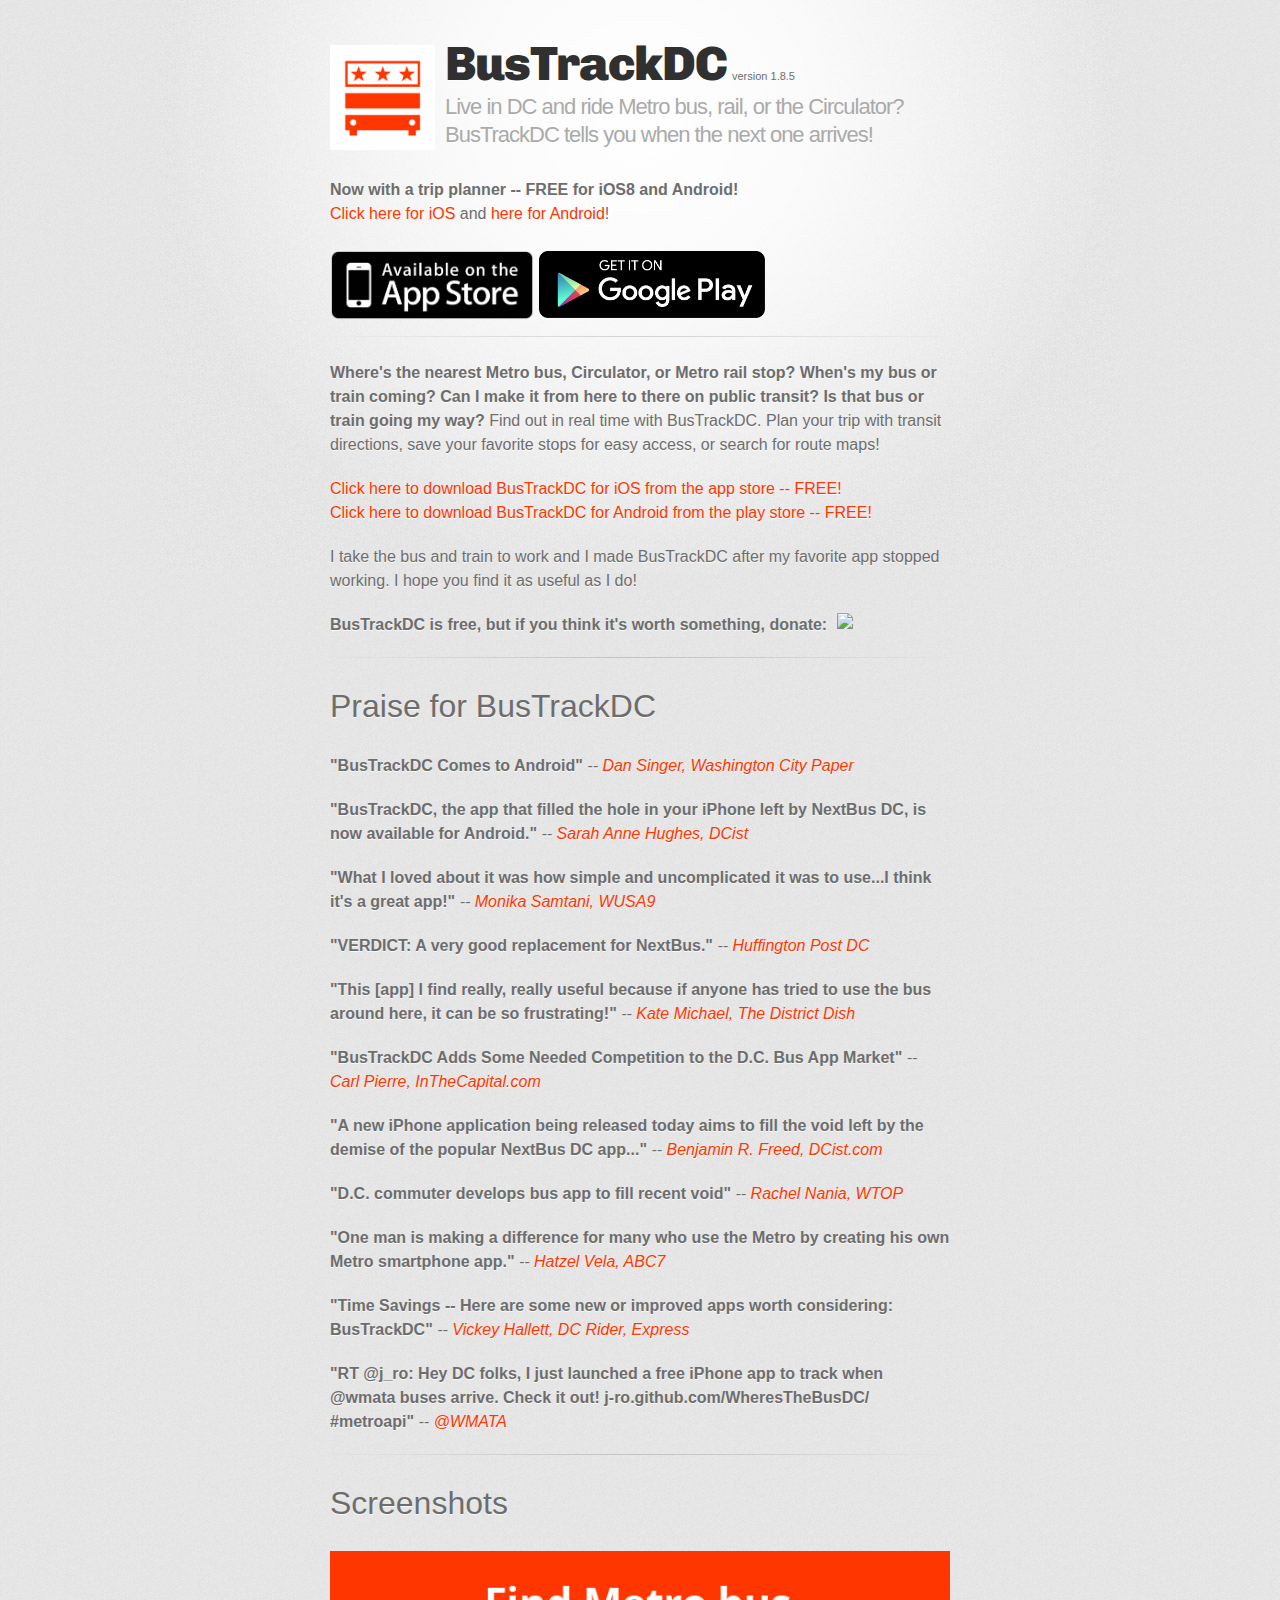
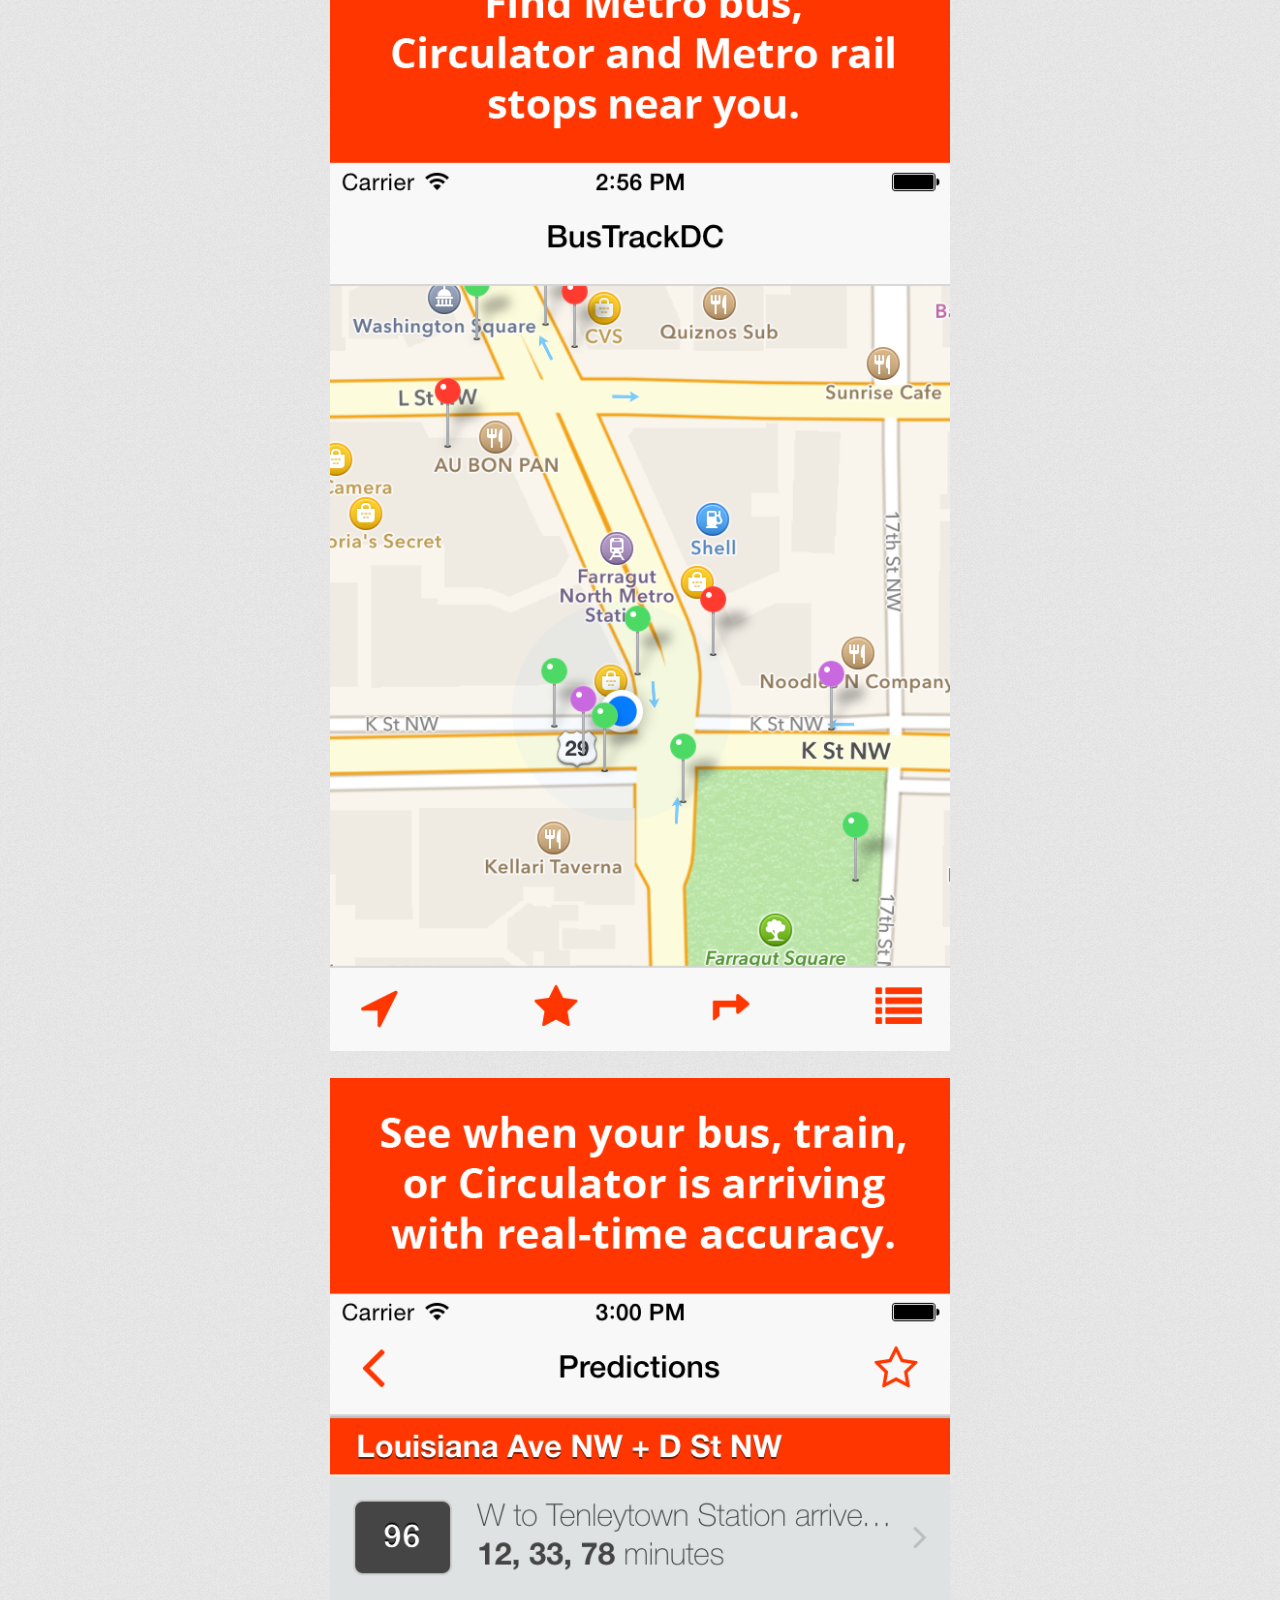
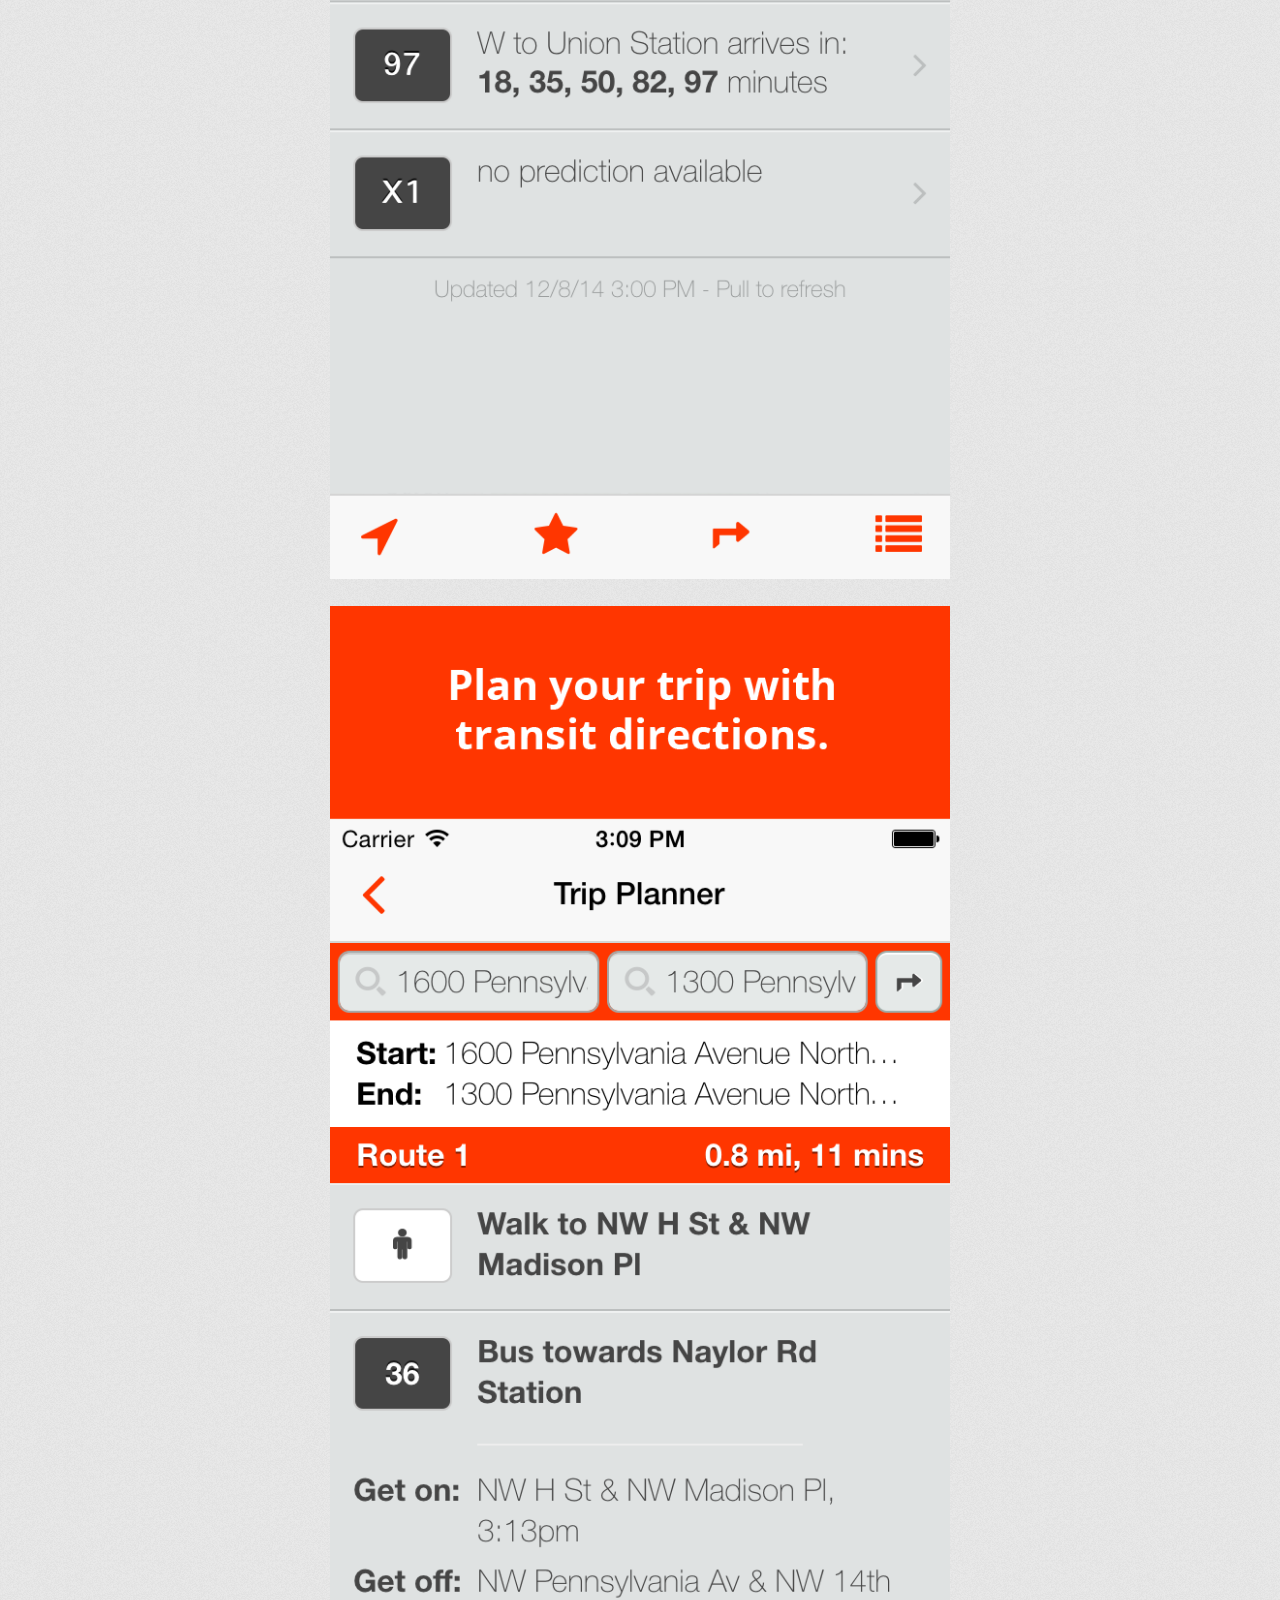
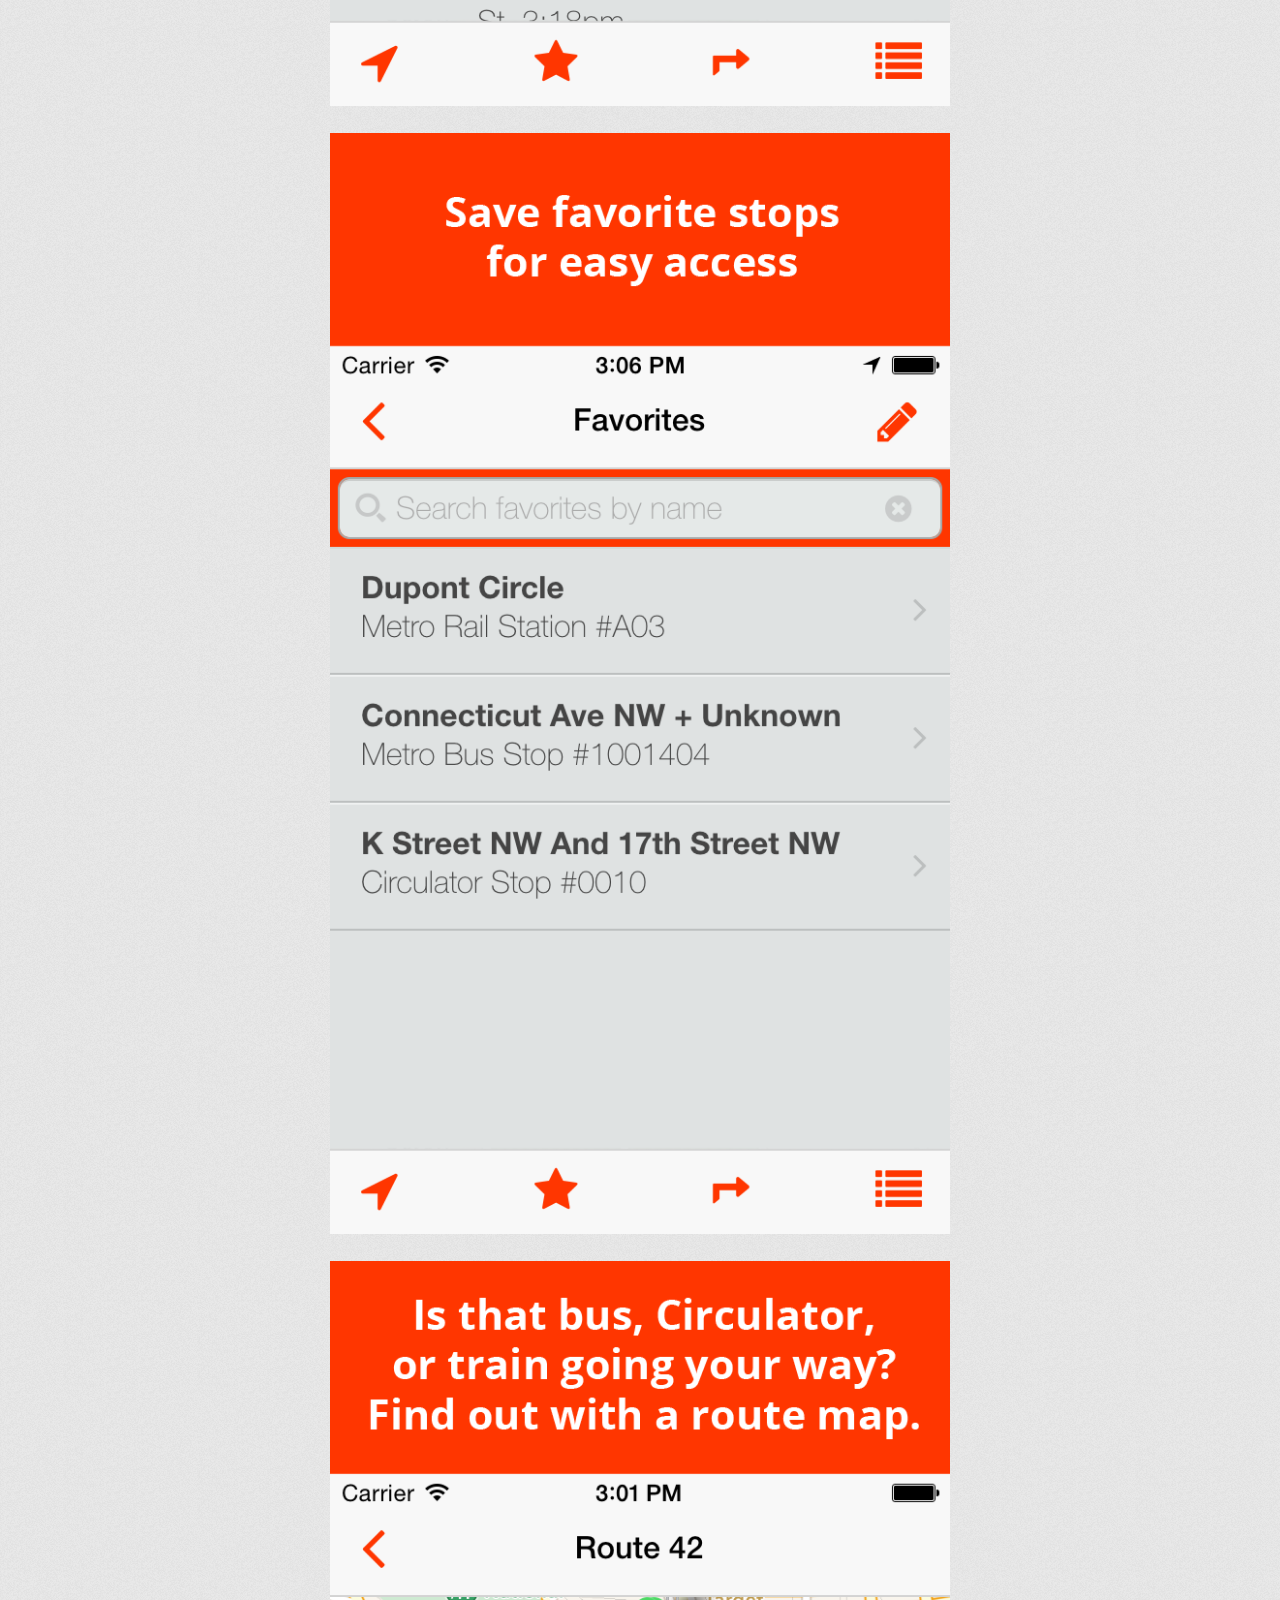
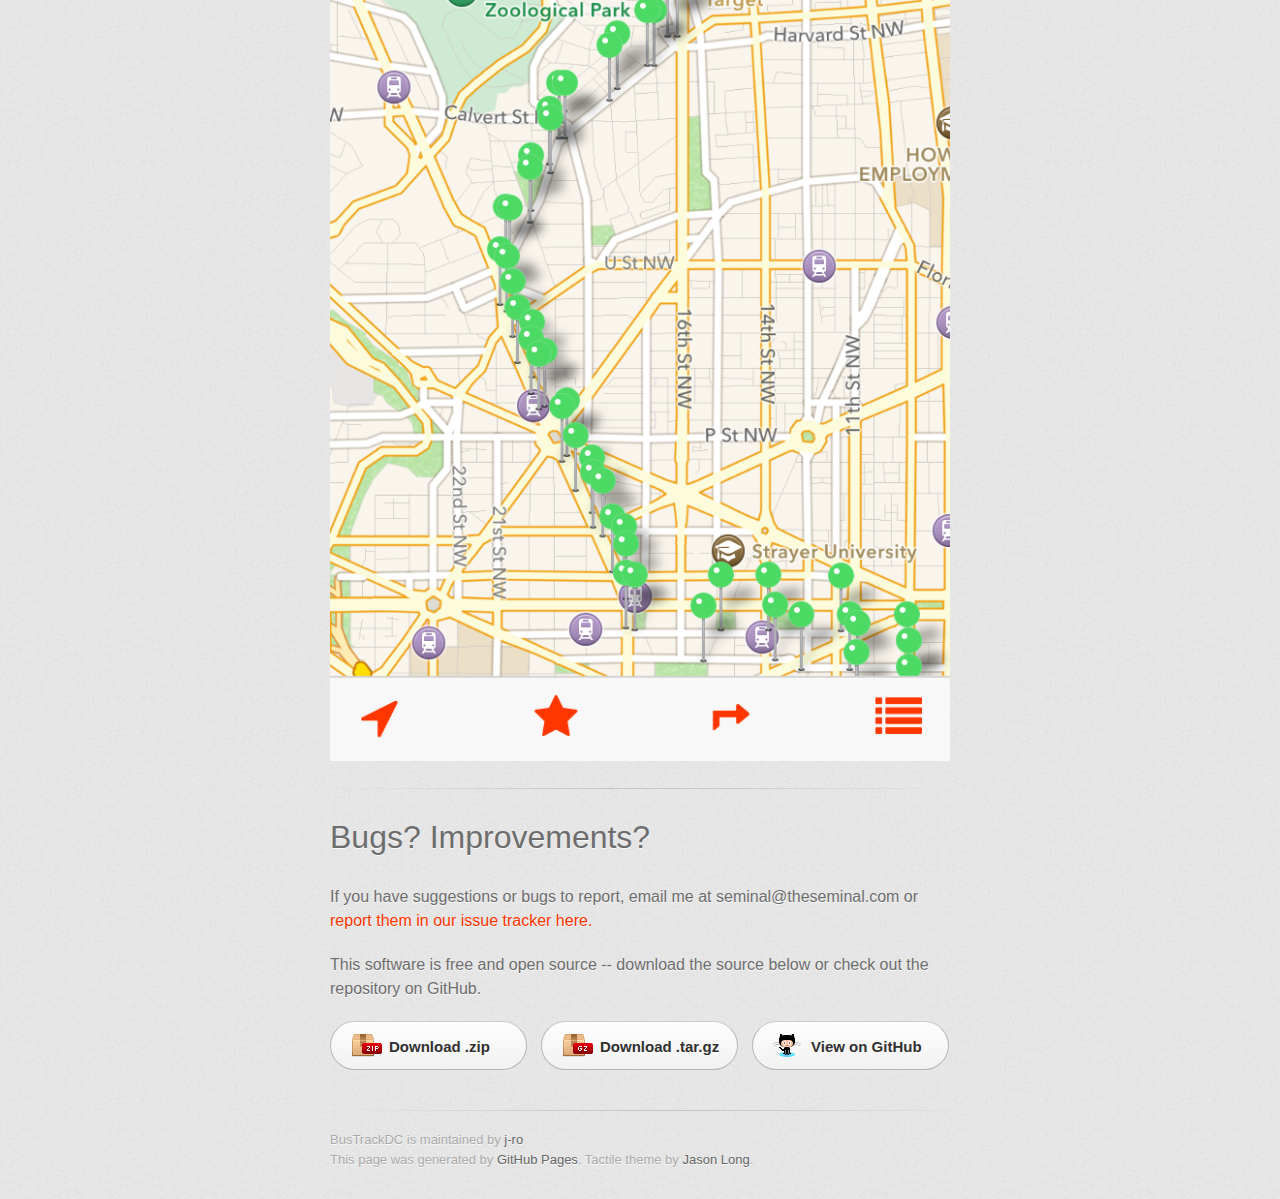
==== index.html @ dc6d528d "update" ====
<!DOCTYPE html>
<html>
  <head>
    <meta charset='utf-8'>
    <meta http-equiv="X-UA-Compatible" content="chrome=1">
    <link href='https://fonts.googleapis.com/css?family=Chivo:900' rel='stylesheet' type='text/css'>
    <link rel="stylesheet" type="text/css" href="stylesheets/stylesheet.css" media="screen" />
    <link rel="stylesheet" type="text/css" href="stylesheets/pygment_trac.css" media="screen" />
    <link rel="stylesheet" type="text/css" href="stylesheets/print.css" media="print" />
    <!--[if lt IE 9]>
    <script src="//html5shiv.googlecode.com/svn/trunk/html5.js"></script>
    <![endif]-->
    <title>BusTrackDC -- Find out when your bus or train is arriving</title>

    <style>
    	.center {
    		display: block;
    		text-align: center;
    	}
    	
    	.margin-fix {
    		vertical-align: top;
    		margin-left: 5px;
    	}
    	
    	.header-image {
    		float: left;
    		width: 105px;
    		margin-right: 10px;
    		margin-top: 10px;
    	}
    	
    	.margin-bottom {
    		margin-bottom: 25px;
    	}
    	
    	header {
    		clear: both;
    	}
    	
    	header small {
    		float: left;
    		font-size: 11px;
    		display: block;
    		margin: 33px 0 0 5px;
    	}
    	
    	header h1 {
    		float: left;
    	}
    	
    	header h2 {
    		float: left;
    		width: 500px;
    		font-size: 22px;
    	}
    	
    	.clear {
    		clear: both;
    	}
    	
    	.padding-top {
    		padding-top: 20px;
    	}
    	
    	.appstore {
	    	
	    	float: left;
    	}
    	
    	.playstore {
	    	float: left;
	    	margin-top: 5px;
	    	margin-left: 5px;
    	}
    	
    	a {
	    	color: #ff3600;
    	}
    </style>
    
    <meta property="og:title" content="BusTrackDC -- Find out when your Metro bus, Circulator, or Metro train is arriving"/> <meta property="og:description" content="Do you live in Washington, DC and ride Metro bus, the circulator, or Metro rail? BusTrackDC tells you when the next bus or train arrives! (And lets you find nearby bus and rail stops, save favorite stops, and see route maps.) Free for iOS and Android -- download it today!"/><meta property="og:image" content="http://bustrackdc.com/images/bustrack-icon.jpg"/><meta property="og:type" content="website" /><meta property="og:url" content="http://bustrackdc.com" />
    
    <link rel="icon" type="image/jpeg" href="images/bustrack-icon.jpg" />

  </head>

  <body>
    <div id="container">
      <div class="inner">

        <header>
        	<a href="https://itunes.apple.com/us/app/bustrackdc/id597188689?ls=1&amp;mt=8"><img src="images/bustrack-icon.png" class="header-image" /></a>
          <h1>BusTrackDC</h1>
          <small>version 1.8.5</small>
          <h2>Live in DC and ride Metro bus, rail, or the Circulator? BusTrackDC tells you when the next one arrives!</h2>
        </header>
        

        
       <p class="clear padding-top"><strong>Now with a trip planner -- FREE for iOS8 and Android!</strong> <br/><a href="https://itunes.apple.com/us/app/bustrackdc/id597188689?ls=1&amp;mt=8">Click here for iOS</a> and <a href="https://play.google.com/store/apps/details?id=com.JasonRosenbaum.BusTrackDC">here for Android</a>!</p>

        <div class="center">       
	        <a href="https://itunes.apple.com/us/app/bustrackdc/id597188689?ls=1&amp;mt=8" ><img class="appstore" src="images/apple-app-store.png" height="70"></a> 
	        <a href="https://play.google.com/store/apps/details?id=com.JasonRosenbaum.BusTrackDC">
			  <img class="playstore" alt="Get it on Google Play"
			       src="images/en-play-badge.png" height="67" />
			</a>

	        <iframe class="" src="http://www.facebook.com/plugins/like.php?href=http%3A%2F%2Fbustrackdc.com&amp;send=false&amp;layout=box_count&amp;width=100&amp;show_faces=true&amp;font&amp;colorscheme=light&amp;action=like&amp;height=80&amp;appId=137708266299157" scrolling="no" frameborder="0" style="border:none; overflow:hidden; width:50px; height:62px;" allowTransparency="true"></iframe>

	        <iframe class="" allowtransparency="true" frameborder="0" scrolling="no" src="http://platform.twitter.com/widgets/tweet_button.html?text=Live%20in%20DC%20%26%20ride%20the%20bus%3F%20%23BusTrackDC%20tells%20you%20when%20the%20next%20bus%20arrives%21%20Free%20on%20iOS%20and%20Android%3A%20http%3A//bustrackdc.com&count=vertical&url=%20&counturl=http%3A%2F%2Fbustrackdc.com" style="width:55px; height:62px;"></iframe>
        </div>
        
        <div class="clear"></div>

        <hr>

        <section id="main_content">
        

        
       


<p><strong>Where's the nearest Metro bus, Circulator, or Metro rail stop? When's my bus or train coming? Can I make it from here to there on public transit? Is that bus or train going my way?</strong> Find out in real time with BusTrackDC. Plan your trip with transit directions, save your favorite stops for easy access, or search for route maps!</p>

<p><strong><a href="https://itunes.apple.com/us/app/bustrackdc/id597188689?ls=1&amp;mt=8">Click here to download BusTrackDC for iOS from the app store -- FREE!</a></strong><br/>
<strong><a href="https://play.google.com/store/apps/details?id=com.JasonRosenbaum.BusTrackDC">Click here to download BusTrackDC for Android from the play store -- FREE!</a></strong></p>

<p>I take the bus and train to work and I made BusTrackDC after my favorite app stopped working. I hope you find it as useful as I do!</p>

<p><strong>BusTrackDC is free, but if you think it's worth something, donate:</strong>
	
	<a href="https://www.paypal.com/cgi-bin/webscr?cmd=_s-xclick&hosted_button_id=QNVJXFDPP4Q52"><img src="https://www.paypalobjects.com/en_US/i/btn/btn_donate_LG.gif" class="margin-fix" /></a>
	
</p>

<hr/>

<h1 id="praise">Praise for BusTrackDC</h1>
<br/>

		<p><strong>"BusTrackDC Comes to Android"</strong> <em>-- <a href="http://www.washingtoncitypaper.com/blogs/citydesk/2013/08/19/bustrackdc-comes-to-android/?utm_source=dlvr.it&utm_medium=twitter" target="_blank">Dan Singer, Washington City Paper</em></a></p>

		<p><strong>"BusTrackDC, the app that filled the hole in your iPhone left by NextBus DC, is now available for Android."</strong> <em>-- <a href="http://dcist.com/2013/08/bustrackdc_is_now_available_for_and.php" target="_blank">Sarah Anne Hughes, DCist</em></a></p>

        <p><strong>"What I loved about it was how simple and uncomplicated it was to use...I think it's a great app!"</strong> <em>-- <a href="http://www.wusa9.com/news/article/242095/431/New-App-Finds-Bus-Stops-Routes-And-Times-In-DC" target="_blank">Monika Samtani, WUSA9</em></a></p>
        
        <p><strong>"VERDICT: A very good replacement for NextBus."</strong> <em>-- <a href="http://www.huffingtonpost.com/2013/02/06/dc-bus-app_n_2632934.html" target="_blank">Huffington Post DC</em></a></p>
        
        <p><strong>"This [app] I find really, really useful because if anyone has tried to use the bus around here, it can be so frustrating!"</strong> <em>-- <a href="http://www.youtube.com/watch?v=B7D-0ZAnxAk" target="_blank">Kate Michael, The District Dish</em></a></p>
        
        <p><strong>"BusTrackDC Adds Some Needed Competition to the D.C. Bus App Market"</strong> <em>-- <a href="http://inthecapital.com/2013/02/06/bustrackdc-adds-some-needed-competition-to-the-d-c-bus-app-market/#ss__39574_1_0__ss" target="_blank">Carl Pierre, InTheCapital.com</em></a></p>
        
        <p><strong>"A new iPhone application being released today aims to fill the void left by the demise of the popular NextBus DC app..."</strong> <em>-- <a href="http://dcist.com/2013/02/developer_tries_to_fill_gap_left_by.php" target="_blank">Benjamin R. Freed, DCist.com</em></a></p>
        
        <p><strong>"D.C. commuter develops bus app to fill recent void"</strong> <em>-- <a href="http://www.wtop.com/?nid=109&sid=3231943" target="_blank">Rachel Nania, WTOP</em></a></p>
        
        <p><strong>"One man is making a difference for many who use the Metro by creating his own Metro smartphone app."</strong> <em>-- <a href="http://www.wjla.com/articles/2013/02/bus-track-d-c-app-makes-it-easy-to-track-metrobus--85700.html" target="_blank">Hatzel Vela, ABC7</em></a></p>
        
        <p><strong>"Time Savings -- Here are some new or improved apps worth considering: BusTrackDC"</strong> <em>-- <a href="http://www.readexpress.com/2013/03/time-savings/" target="_blank">Vickey Hallett, DC Rider, Express</em></a></p>
        
        <p><strong>"RT @j_ro: Hey DC folks, I just launched a free iPhone app to track when @wmata buses arrive. Check it out! j-ro.github.com/WheresTheBusDC/ #metroapi"</strong> <em>-- <a href="https://twitter.com/wmata/status/299176809545740289" target="_blank">@WMATA</em></a></p>
       
       <hr/>

<h1 id="screenshots">Screenshots</h1>
<br/>

<p><a href="https://itunes.apple.com/us/app/bustrackdc/id597188689?ls=1&amp;mt=8"><img src="images/screenshot1.png" alt="Find a bus or rail stop near you"></a></p>

<p><a href="https://itunes.apple.com/us/app/bustrackdc/id597188689?ls=1&amp;mt=8"><img src="images/screenshot2.png" alt="See when your bus is arriving"></a></p>

<p><a href="https://itunes.apple.com/us/app/bustrackdc/id597188689?ls=1&amp;mt=8"><img src="images/screenshot6.png" alt="See when your train is arriving"></a></p>

<p><a href="https://itunes.apple.com/us/app/bustrackdc/id597188689?ls=1&amp;mt=8"><img src="images/screenshot4.png" alt="Save favorite stops for easy access"></a></p>

<p><a href="https://itunes.apple.com/us/app/bustrackdc/id597188689?ls=1&amp;mt=8"><img src="images/screenshot3.png" alt="Is that bus or train going your way? Find out with a route map."></a></p>

<!-- <p><a href="https://itunes.apple.com/us/app/bustrackdc/id597188689?ls=1&amp;mt=8"><img src="images/screenshot5.png" alt="Search for routes by name"></a></p> -->

<hr/>

<h1 id="support">Bugs? Improvements?</h1>
<br/>

<p>If you have suggestions or bugs to report, email me at seminal@theseminal.com or <a href="https://github.com/j-ro/WheresTheBusDC/issues?state=open">report them in our issue tracker here.</a></p>

<p>This software is free and open source -- download the source below or check out the repository on GitHub.</p>



<section id="downloads" class="clearfix">
          <a href="https://github.com/j-ro/WheresTheBusDC/zipball/master" id="download-zip" class="button"><span>Download .zip</span></a>
          <a href="https://github.com/j-ro/WheresTheBusDC/tarball/master" id="download-tar-gz" class="button"><span>Download .tar.gz</span></a>
          <a href="https://github.com/j-ro/WheresTheBusDC" id="view-on-github" class="button"><span>View on GitHub</span></a>
        </section>

        </section>

        <footer>
          BusTrackDC is maintained by <a href="https://github.com/j-ro">j-ro</a><br>
          This page was generated by <a href="http://pages.github.com">GitHub Pages</a>. Tactile theme by <a href="http://twitter.com/jasonlong">Jason Long</a>.
        </footer>

        
      </div>
    </div>
  </body>
</html>
---- stylesheets/stylesheet.css ----
/* http://meyerweb.com/eric/tools/css/reset/ 
   v2.0 | 20110126
   License: none (public domain)
*/
html, body, div, span, applet, object, iframe,
h1, h2, h3, h4, h5, h6, p, blockquote, pre,
a, abbr, acronym, address, big, cite, code,
del, dfn, em, img, ins, kbd, q, s, samp,
small, strike, strong, sub, sup, tt, var,
b, u, i, center,
dl, dt, dd, ol, ul, li,
fieldset, form, label, legend,
table, caption, tbody, tfoot, thead, tr, th, td,
article, aside, canvas, details, embed, 
figure, figcaption, footer, header, hgroup, 
menu, nav, output, ruby, section, summary,
time, mark, audio, video {
	margin: 0;
	padding: 0;
	border: 0;
	font-size: 100%;
	font: inherit;
	vertical-align: baseline;
}
/* HTML5 display-role reset for older browsers */
article, aside, details, figcaption, figure, 
footer, header, hgroup, menu, nav, section {
	display: block;
}
body {
	line-height: 1;
}
ol, ul {
	list-style: none;
}
blockquote, q {
	quotes: none;
}
blockquote:before, blockquote:after,
q:before, q:after {
	content: '';
	content: none;
}
table {
	border-collapse: collapse;
	border-spacing: 0;
}

/* LAYOUT STYLES */
body {
  font-size: 1em;
  line-height: 1.5; 
  background: #e7e7e7 url(../images/body-bg.png) 0 0 repeat;
  font-family: 'Helvetica Neue', Helvetica, Arial, serif;
  text-shadow: 0 1px 0 rgba(255, 255, 255, 0.8);
  color: #6d6d6d;
}

a {
  color: #d5000d;
}
a:hover {
  color: #c5000c;
}

header {
  padding-top: 35px;
  padding-bottom: 25px;
}

header h1 {
  font-family: 'Chivo', 'Helvetica Neue', Helvetica, Arial, serif; font-weight: 900;
  letter-spacing: -1px;
  font-size: 48px;
  color: #303030;
  line-height: 1.2;
}

header h2 {
  letter-spacing: -1px;
  font-size: 24px;
  color: #aaa;
  font-weight: normal;
  line-height: 1.3;
}

#container {
  background: transparent url(../images/highlight-bg.jpg) 50% 0 no-repeat;
  min-height: 595px;
}

.inner {
  width: 620px;
  margin: 0 auto;
}

#container .inner img {
  max-width: 100%;
}

#downloads {
  margin-bottom: 40px;
}

a.button {
  -moz-border-radius: 30px;
  -webkit-border-radius: 30px;                     
  border-radius: 30px;
  border-top: solid 1px #cbcbcb;
  border-left: solid 1px #b7b7b7;
  border-right: solid 1px #b7b7b7;
  border-bottom: solid 1px #b3b3b3;
  color: #303030;
  line-height: 25px;
  font-weight: bold;
  font-size: 15px;
  padding: 12px 8px 12px 8px;
  display: block;
  float: left;
  width: 179px;
  margin-right: 14px;  
  background: #fdfdfd; /* Old browsers */
  background: -moz-linear-gradient(top,  #fdfdfd 0%, #f2f2f2 100%); /* FF3.6+ */
  background: -webkit-gradient(linear, left top, left bottom, color-stop(0%,#fdfdfd), color-stop(100%,#f2f2f2)); /* Chrome,Safari4+ */
  background: -webkit-linear-gradient(top,  #fdfdfd 0%,#f2f2f2 100%); /* Chrome10+,Safari5.1+ */
  background: -o-linear-gradient(top,  #fdfdfd 0%,#f2f2f2 100%); /* Opera 11.10+ */
  background: -ms-linear-gradient(top,  #fdfdfd 0%,#f2f2f2 100%); /* IE10+ */
  background: linear-gradient(top,  #fdfdfd 0%,#f2f2f2 100%); /* W3C */
  filter: progid:DXImageTransform.Microsoft.gradient( startColorstr='#fdfdfd', endColorstr='#f2f2f2',GradientType=0 ); /* IE6-9 */
  -webkit-box-shadow: 10px 10px 5px #888;
  -moz-box-shadow: 10px 10px 5px #888;
  box-shadow: 0px 1px 5px #e8e8e8;
}
a.button:hover {
  border-top: solid 1px #b7b7b7;
  border-left: solid 1px #b3b3b3;
  border-right: solid 1px #b3b3b3;
  border-bottom: solid 1px #b3b3b3;
  background: #fafafa; /* Old browsers */
  background: -moz-linear-gradient(top,  #fdfdfd 0%, #f6f6f6 100%); /* FF3.6+ */
  background: -webkit-gradient(linear, left top, left bottom, color-stop(0%,#fdfdfd), color-stop(100%,#f6f6f6)); /* Chrome,Safari4+ */
  background: -webkit-linear-gradient(top,  #fdfdfd 0%,#f6f6f6 100%); /* Chrome10+,Safari5.1+ */
  background: -o-linear-gradient(top,  #fdfdfd 0%,#f6f6f6 100%); /* Opera 11.10+ */
  background: -ms-linear-gradient(top,  #fdfdfd 0%,#f6f6f6 100%); /* IE10+ */
  background: linear-gradient(top,  #fdfdfd 0%,#f6f6f6, 100%); /* W3C */
  filter: progid:DXImageTransform.Microsoft.gradient( startColorstr='#fdfdfd', endColorstr='#f6f6f6',GradientType=0 ); /* IE6-9 */
}

a.button span {
  padding-left: 50px;
  display: block;
  height: 23px;
}

#download-zip span {
  background: transparent url(../images/zip-icon.png) 12px 50% no-repeat;
}
#download-tar-gz span {
  background: transparent url(../images/tar-gz-icon.png) 12px 50% no-repeat;
}
#view-on-github span {
  background: transparent url(../images/octocat-icon.png) 12px 50% no-repeat;
}
#view-on-github {
  margin-right: 0;
}

code, pre {
  font-family: Monaco, "Bitstream Vera Sans Mono", "Lucida Console", Terminal;
  color: #222;
  margin-bottom: 30px;
  font-size: 14px;
}

code {
  background-color: #f2f2f2;
  border: solid 1px #ddd;
  padding: 0 3px;
}

pre {
  padding: 20px;
  background: #303030;
  color: #f2f2f2;
  text-shadow: none;
  overflow: auto;
}
pre code {
  color: #f2f2f2;
  background-color: #303030;
  border: none;
  padding: 0;
}

ul, ol, dl {
  margin-bottom: 20px;
}


/* COMMON STYLES */

hr {
  height: 1px;
  line-height: 1px;
  margin-top: 1em;
  padding-bottom: 1em;
  border: none;
  background: transparent url('../images/hr.png') 50% 0 no-repeat;
}

strong {
  font-weight: bold;
}

em {
  font-style: italic;
}

table {
  width: 100%;
  border: 1px solid #ebebeb;
}

th {
  font-weight: 500;
}

td {
  border: 1px solid #ebebeb;
  text-align: center; 
  font-weight: 300;
}

form {
  background: #f2f2f2;
  padding: 20px;
  
}


/* GENERAL ELEMENT TYPE STYLES */

h1 {
  font-size: 32px;
} 

h2 {
  font-size: 22px;
  font-weight: bold;
  color: #303030;
  margin-bottom: 8px;
} 

h3 {
  color: #d5000d;
  font-size: 18px;
  font-weight: bold;
  margin-bottom: 8px;
} 
 
h4 {
  font-size: 16px;
  color: #303030;
  font-weight: bold;
} 

h5 {
  font-size: 1em;
  color: #303030;
} 

h6 {
  font-size: .8em;
  color: #303030;
} 

p {
  font-weight: 300;
  margin-bottom: 20px;
}
 
a {
  text-decoration: none;
}

p a {
  font-weight: 400;
}

blockquote {
  font-size: 1.6em;
  border-left: 10px solid #e9e9e9;
  margin-bottom: 20px;
  padding: 0 0 0 30px;
}

ul li {
  list-style: disc inside;
  padding-left: 20px;
}

ol li {
  list-style: decimal inside;
  padding-left: 3px;
}

dl dt {
  color: #303030;
}

footer {
  background: transparent url('../images/hr.png') 0 0 no-repeat;
  margin-top: 40px;
  padding-top: 20px;
  padding-bottom: 30px;
  font-size: 13px;
  color: #aaa;
}

footer a {
  color: #666;
}
footer a:hover {
  color: #444;
}

/* MISC */
.clearfix:after {
  clear: both;
  content: '.';
  display: block;
  visibility: hidden;
  height: 0;
}

.clearfix {display: inline-block;}
* html .clearfix {height: 1%;}
.clearfix {display: block;}

.appstore {
	margin-top: 4px;
}

/* #Media Queries
================================================== */

/* Smaller than standard 960 (devices and browsers) */
@media only screen and (max-width: 959px) {}

/* Tablet Portrait size to standard 960 (devices and browsers) */
@media only screen and (min-width: 768px) and (max-width: 959px) {}

/* All Mobile Sizes (devices and browser) */
@media only screen and (max-width: 767px) {
  header {
    padding-top: 10px;
    padding-bottom: 10px;
  }
  #downloads {
    margin-bottom: 25px;
  }
  #download-zip, #download-tar-gz {
    display: none;
  }
  .inner {
    width: 94%;
    margin: 0 auto;
  }
}

/* Mobile Landscape Size to Tablet Portrait (devices and browsers) */
@media only screen and (min-width: 480px) and (max-width: 767px) {}

/* Mobile Portrait Size to Mobile Landscape Size (devices and browsers) */
@media only screen and (max-width: 479px) {}
---- stylesheets/pygment_trac.css ----
.highlight  { background: #ffffff; }
.highlight .c { color: #999988; font-style: italic } /* Comment */
.highlight .err { color: #a61717; background-color: #e3d2d2 } /* Error */
.highlight .k { font-weight: bold } /* Keyword */
.highlight .o { font-weight: bold } /* Operator */
.highlight .cm { color: #999988; font-style: italic } /* Comment.Multiline */
.highlight .cp { color: #999999; font-weight: bold } /* Comment.Preproc */
.highlight .c1 { color: #999988; font-style: italic } /* Comment.Single */
.highlight .cs { color: #999999; font-weight: bold; font-style: italic } /* Comment.Special */
.highlight .gd { color: #000000; background-color: #ffdddd } /* Generic.Deleted */
.highlight .gd .x { color: #000000; background-color: #ffaaaa } /* Generic.Deleted.Specific */
.highlight .ge { font-style: italic } /* Generic.Emph */
.highlight .gr { color: #aa0000 } /* Generic.Error */
.highlight .gh { color: #999999 } /* Generic.Heading */
.highlight .gi { color: #000000; background-color: #ddffdd } /* Generic.Inserted */
.highlight .gi .x { color: #000000; background-color: #aaffaa } /* Generic.Inserted.Specific */
.highlight .go { color: #888888 } /* Generic.Output */
.highlight .gp { color: #555555 } /* Generic.Prompt */
.highlight .gs { font-weight: bold } /* Generic.Strong */
.highlight .gu { color: #800080; font-weight: bold; } /* Generic.Subheading */
.highlight .gt { color: #aa0000 } /* Generic.Traceback */
.highlight .kc { font-weight: bold } /* Keyword.Constant */
.highlight .kd { font-weight: bold } /* Keyword.Declaration */
.highlight .kn { font-weight: bold } /* Keyword.Namespace */
.highlight .kp { font-weight: bold } /* Keyword.Pseudo */
.highlight .kr { font-weight: bold } /* Keyword.Reserved */
.highlight .kt { color: #445588; font-weight: bold } /* Keyword.Type */
.highlight .m { color: #009999 } /* Literal.Number */
.highlight .s { color: #d14 } /* Literal.String */
.highlight .na { color: #008080 } /* Name.Attribute */
.highlight .nb { color: #0086B3 } /* Name.Builtin */
.highlight .nc { color: #445588; font-weight: bold } /* Name.Class */
.highlight .no { color: #008080 } /* Name.Constant */
.highlight .ni { color: #800080 } /* Name.Entity */
.highlight .ne { color: #990000; font-weight: bold } /* Name.Exception */
.highlight .nf { color: #990000; font-weight: bold } /* Name.Function */
.highlight .nn { color: #555555 } /* Name.Namespace */
.highlight .nt { color: #000080 } /* Name.Tag */
.highlight .nv { color: #008080 } /* Name.Variable */
.highlight .ow { font-weight: bold } /* Operator.Word */
.highlight .w { color: #bbbbbb } /* Text.Whitespace */
.highlight .mf { color: #009999 } /* Literal.Number.Float */
.highlight .mh { color: #009999 } /* Literal.Number.Hex */
.highlight .mi { color: #009999 } /* Literal.Number.Integer */
.highlight .mo { color: #009999 } /* Literal.Number.Oct */
.highlight .sb { color: #d14 } /* Literal.String.Backtick */
.highlight .sc { color: #d14 } /* Literal.String.Char */
.highlight .sd { color: #d14 } /* Literal.String.Doc */
.highlight .s2 { color: #d14 } /* Literal.String.Double */
.highlight .se { color: #d14 } /* Literal.String.Escape */
.highlight .sh { color: #d14 } /* Literal.String.Heredoc */
.highlight .si { color: #d14 } /* Literal.String.Interpol */
.highlight .sx { color: #d14 } /* Literal.String.Other */
.highlight .sr { color: #009926 } /* Literal.String.Regex */
.highlight .s1 { color: #d14 } /* Literal.String.Single */
.highlight .ss { color: #990073 } /* Literal.String.Symbol */
.highlight .bp { color: #999999 } /* Name.Builtin.Pseudo */
.highlight .vc { color: #008080 } /* Name.Variable.Class */
.highlight .vg { color: #008080 } /* Name.Variable.Global */
.highlight .vi { color: #008080 } /* Name.Variable.Instance */
.highlight .il { color: #009999 } /* Literal.Number.Integer.Long */

.type-csharp .highlight .k { color: #0000FF }
.type-csharp .highlight .kt { color: #0000FF }
.type-csharp .highlight .nf { color: #000000; font-weight: normal }
.type-csharp .highlight .nc { color: #2B91AF }
.type-csharp .highlight .nn { color: #000000 }
.type-csharp .highlight .s { color: #A31515 }
.type-csharp .highlight .sc { color: #A31515 }
---- stylesheets/print.css ----
html, body, div, span, applet, object, iframe,
h1, h2, h3, h4, h5, h6, p, blockquote, pre,
a, abbr, acronym, address, big, cite, code,
del, dfn, em, img, ins, kbd, q, s, samp,
small, strike, strong, sub, sup, tt, var,
b, u, i, center,
dl, dt, dd, ol, ul, li,
fieldset, form, label, legend,
table, caption, tbody, tfoot, thead, tr, th, td,
article, aside, canvas, details, embed, 
figure, figcaption, footer, header, hgroup, 
menu, nav, output, ruby, section, summary,
time, mark, audio, video {
  margin: 0;
  padding: 0;
  border: 0;
  font-size: 100%;
  font: inherit;
  vertical-align: baseline;
}
/* HTML5 display-role reset for older browsers */
article, aside, details, figcaption, figure, 
footer, header, hgroup, menu, nav, section {
  display: block;
}
body {
  line-height: 1;
}
ol, ul {
  list-style: none;
}
blockquote, q {
  quotes: none;
}
blockquote:before, blockquote:after,
q:before, q:after {
  content: '';
  content: none;
}
table {
  border-collapse: collapse;
  border-spacing: 0;
}
body {
  font-size: 13px;
  line-height: 1.5; 
  font-family: 'Helvetica Neue', Helvetica, Arial, serif;
  color: #000;
}

a {
  color: #d5000d;
  font-weight: bold;
}

header {
  padding-top: 35px;
  padding-bottom: 10px;
}

header h1 {
  font-weight: bold;
  letter-spacing: -1px;
  font-size: 48px;
  color: #303030;
  line-height: 1.2;
}

header h2 {
  letter-spacing: -1px;
  font-size: 24px;
  color: #aaa;
  font-weight: normal;
  line-height: 1.3;
}
#downloads {
  display: none;
}
#main_content {
  padding-top: 20px;
}

code, pre {
  font-family: Monaco, "Bitstream Vera Sans Mono", "Lucida Console", Terminal;
  color: #222;
  margin-bottom: 30px;
  font-size: 12px;
}

code {
  padding: 0 3px;
}

pre {
  border: solid 1px #ddd;
  padding: 20px;
  overflow: auto;
}
pre code {
  padding: 0;
}

ul, ol, dl {
  margin-bottom: 20px;
}


/* COMMON STYLES */

table {
  width: 100%;
  border: 1px solid #ebebeb;
}

th {
  font-weight: 500;
}

td {
  border: 1px solid #ebebeb;
  text-align: center; 
  font-weight: 300;
}

form {
  background: #f2f2f2;
  padding: 20px;
  
}


/* GENERAL ELEMENT TYPE STYLES */

h1 {
  font-size: 2.8em;
} 

h2 {
  font-size: 22px;
  font-weight: bold;
  color: #303030;
  margin-bottom: 8px;
} 

h3 {
  color: #d5000d;
  font-size: 18px;
  font-weight: bold;
  margin-bottom: 8px;
} 
 
h4 {
  font-size: 16px;
  color: #303030;
  font-weight: bold;
} 

h5 {
  font-size: 1em;
  color: #303030;
} 

h6 {
  font-size: .8em;
  color: #303030;
} 

p {
  font-weight: 300;
  margin-bottom: 20px;
}
 
a {
  text-decoration: none;
}

p a {
  font-weight: 400;
}

blockquote {
  font-size: 1.6em;
  border-left: 10px solid #e9e9e9;
  margin-bottom: 20px;
  padding: 0 0 0 30px;
}

ul li {
  list-style: disc inside;
  padding-left: 20px;
}

ol li {
  list-style: decimal inside;
  padding-left: 3px;
}

dl dd {
  font-style: italic;
  font-weight: 100;
}

footer {
  margin-top: 40px;
  padding-top: 20px;
  padding-bottom: 30px;
  font-size: 13px;
  color: #aaa;
}

footer a {
  color: #666;
}

/* MISC */
.clearfix:after {
  clear: both;
  content: '.';
  display: block;
  visibility: hidden;
  height: 0;
}

.clearfix {display: inline-block;}
* html .clearfix {height: 1%;}
.clearfix {display: block;}
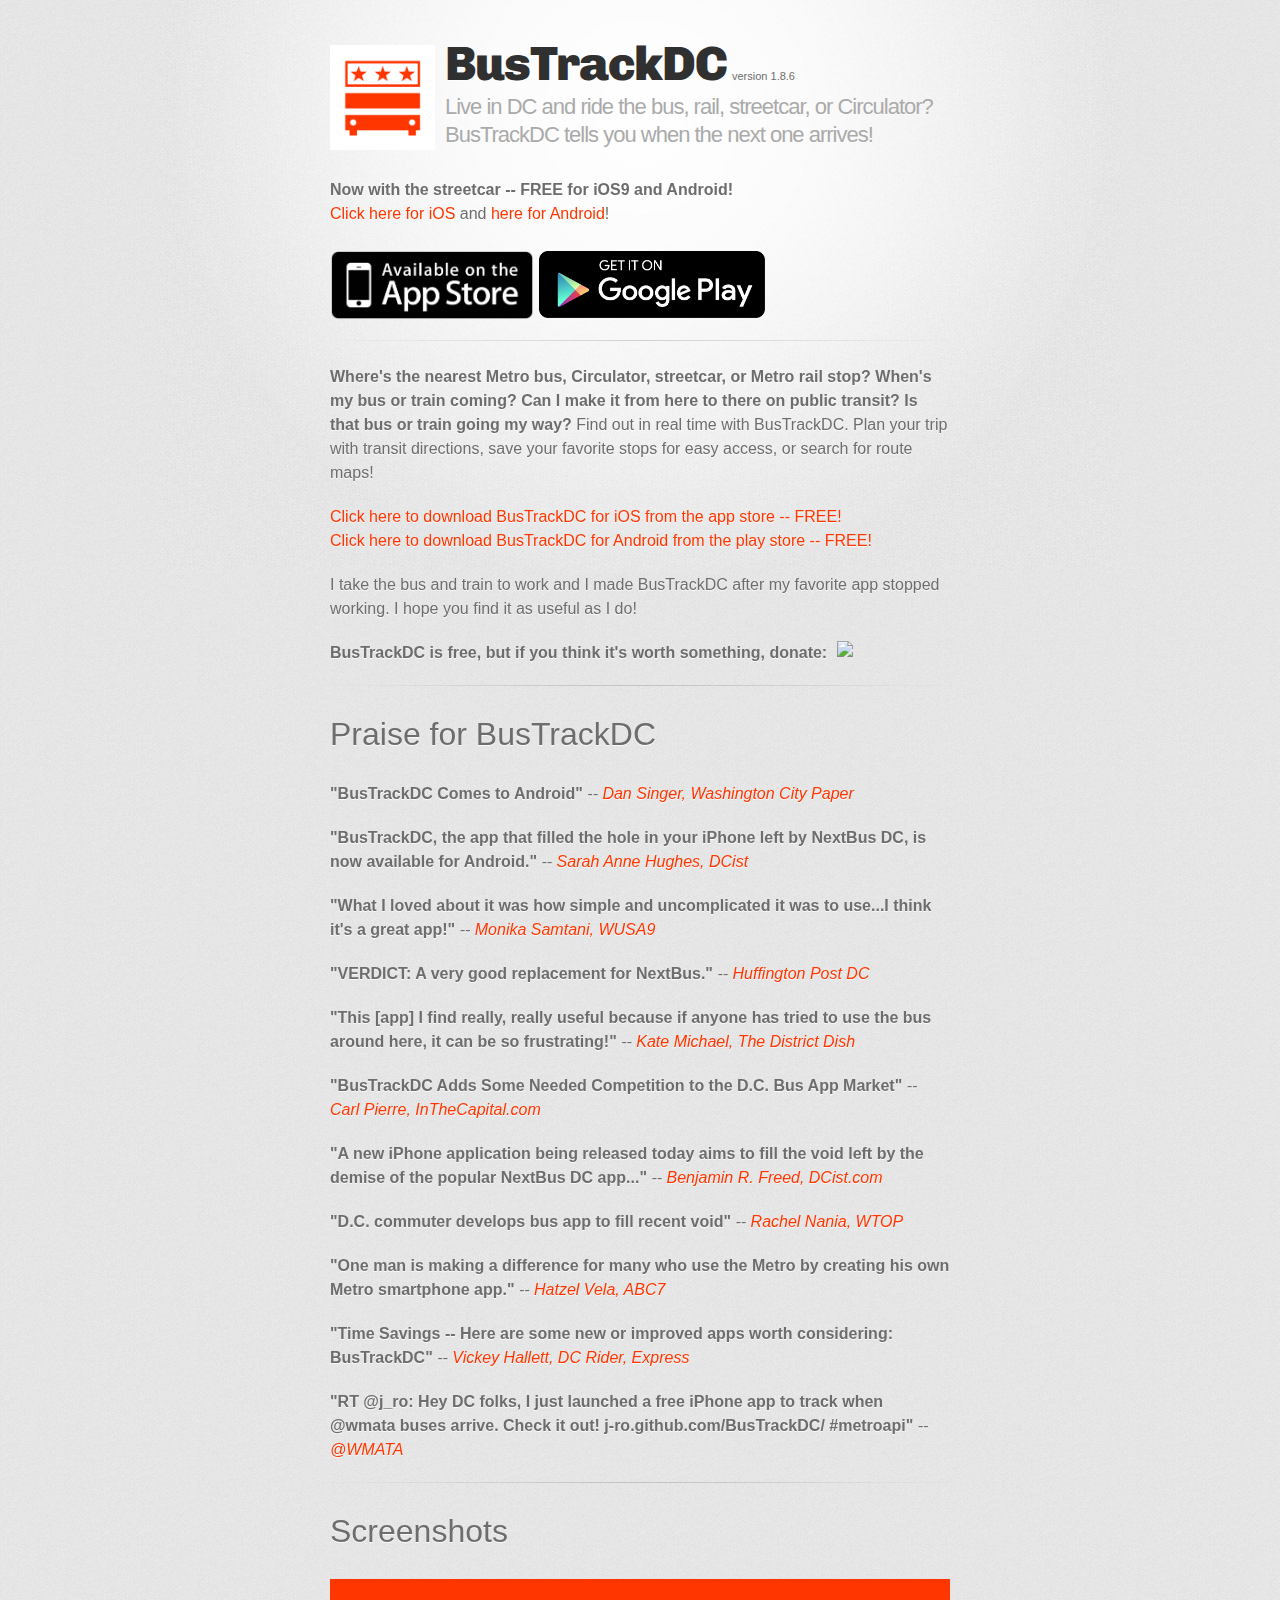
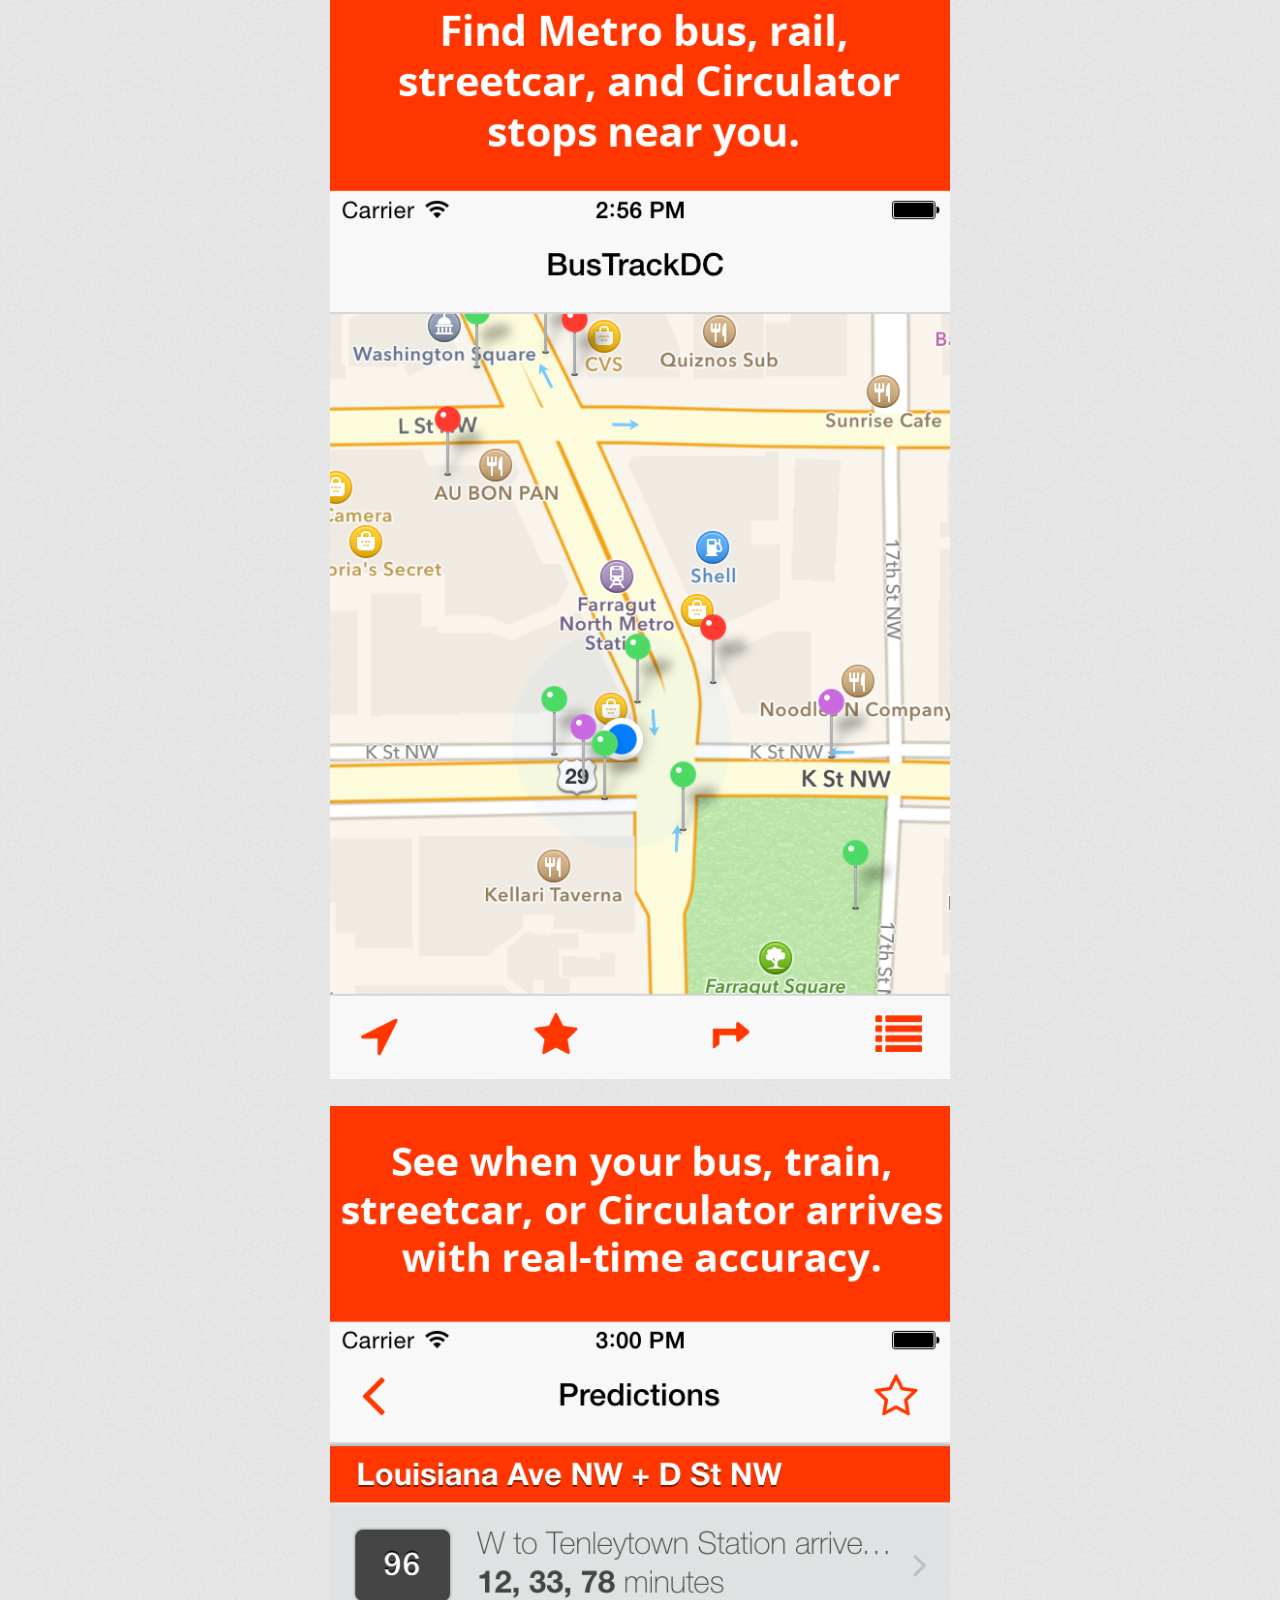
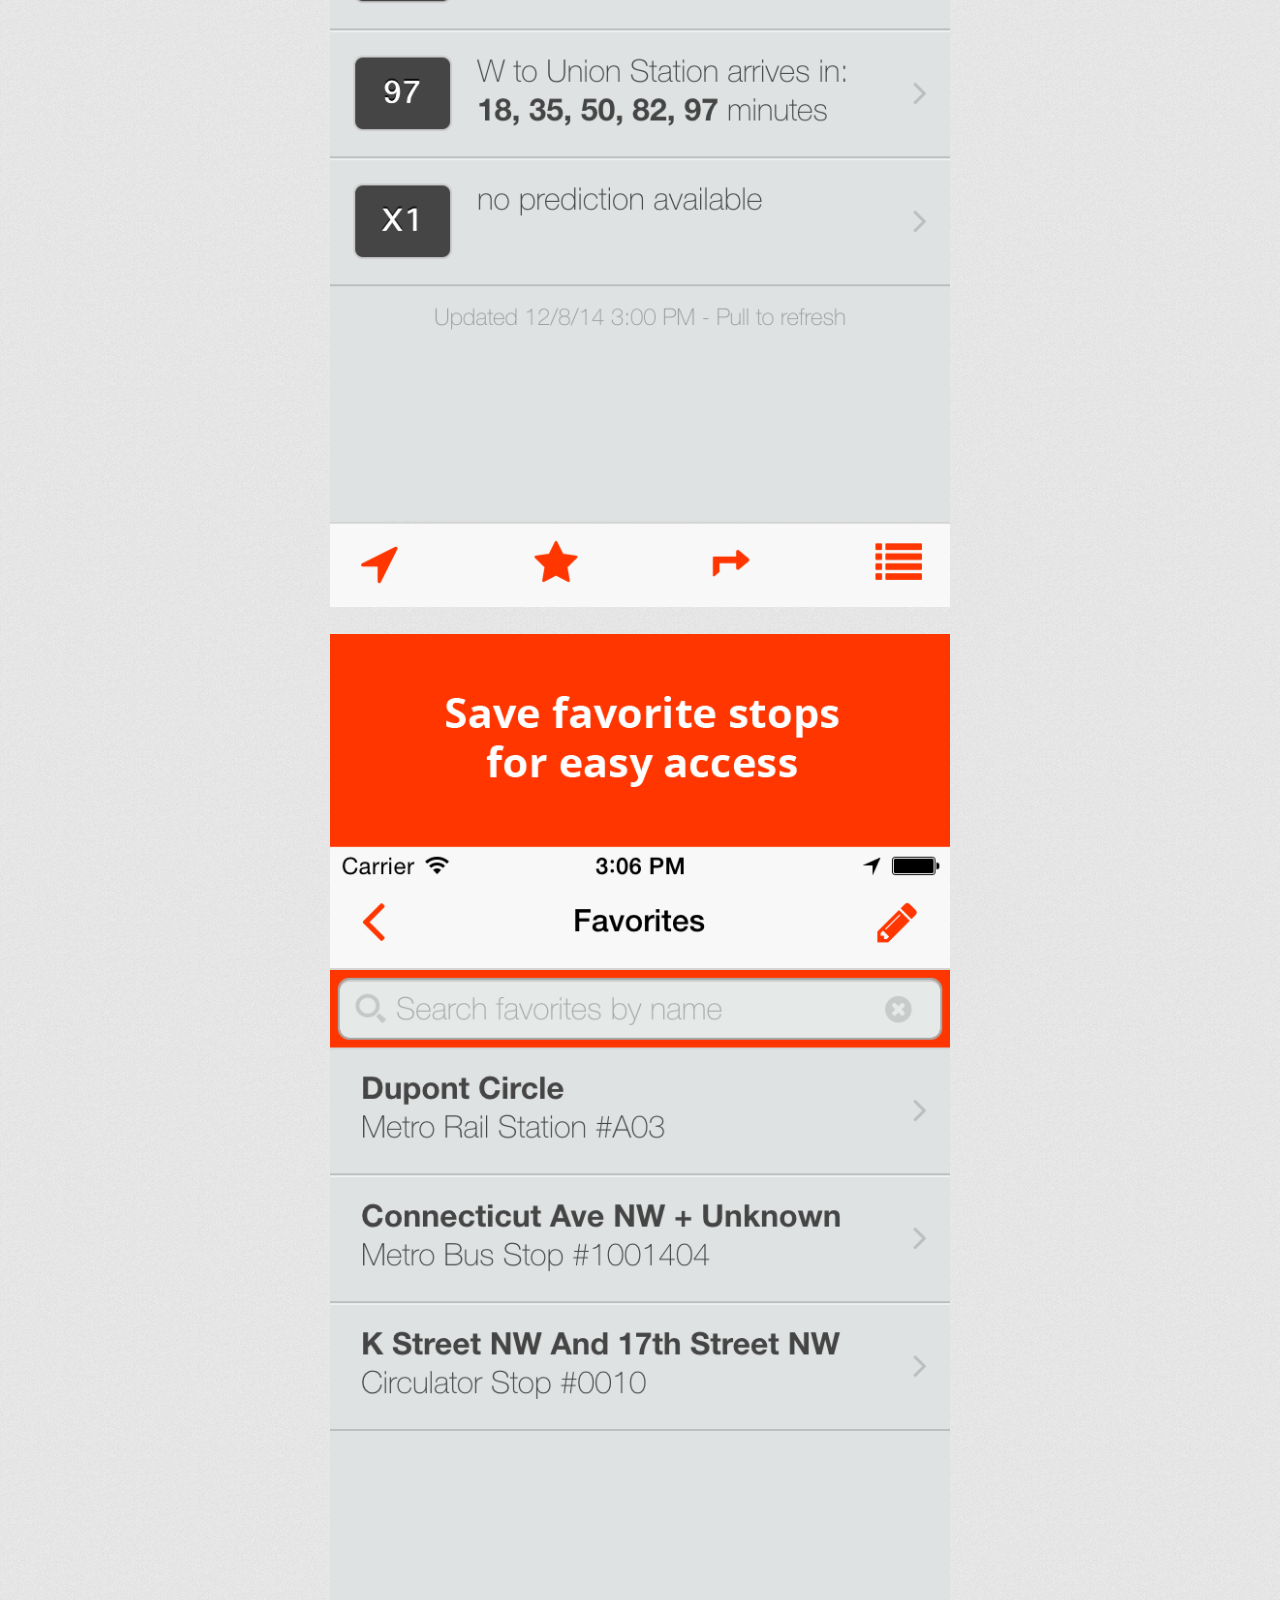
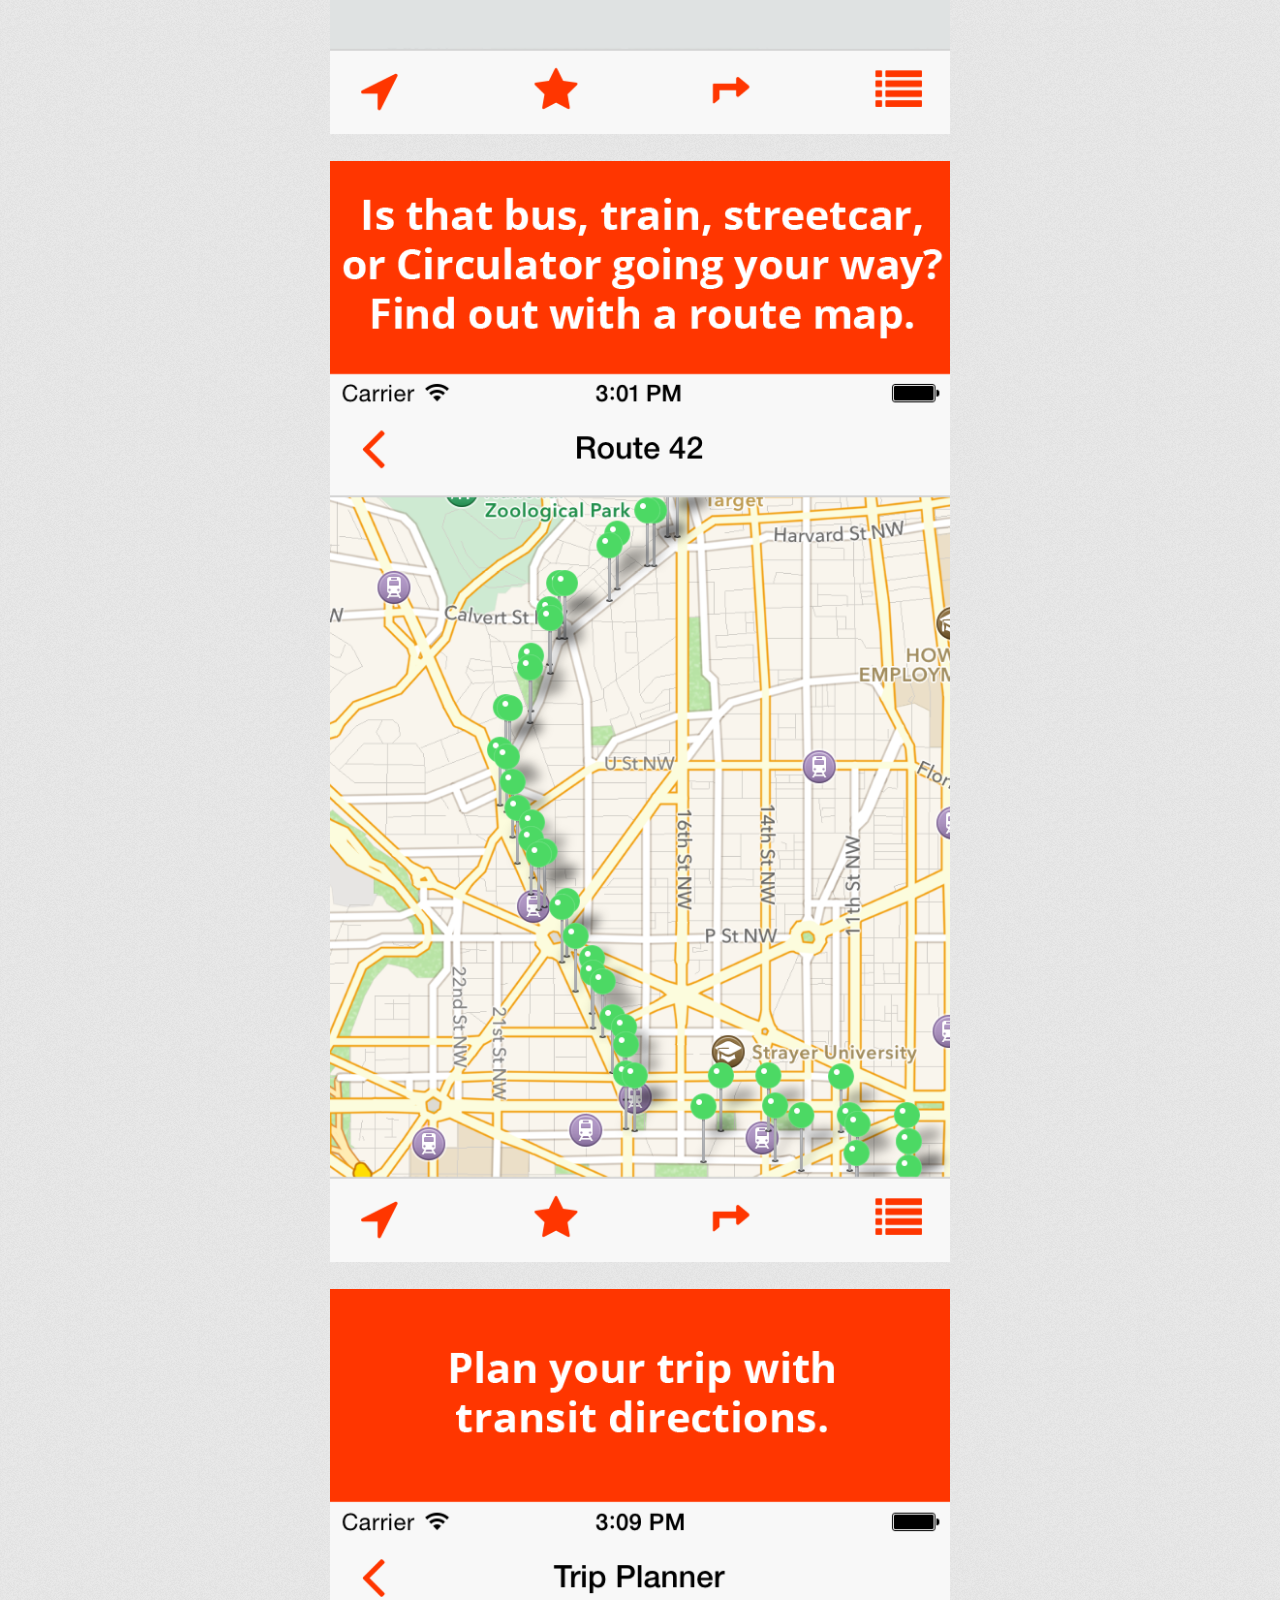
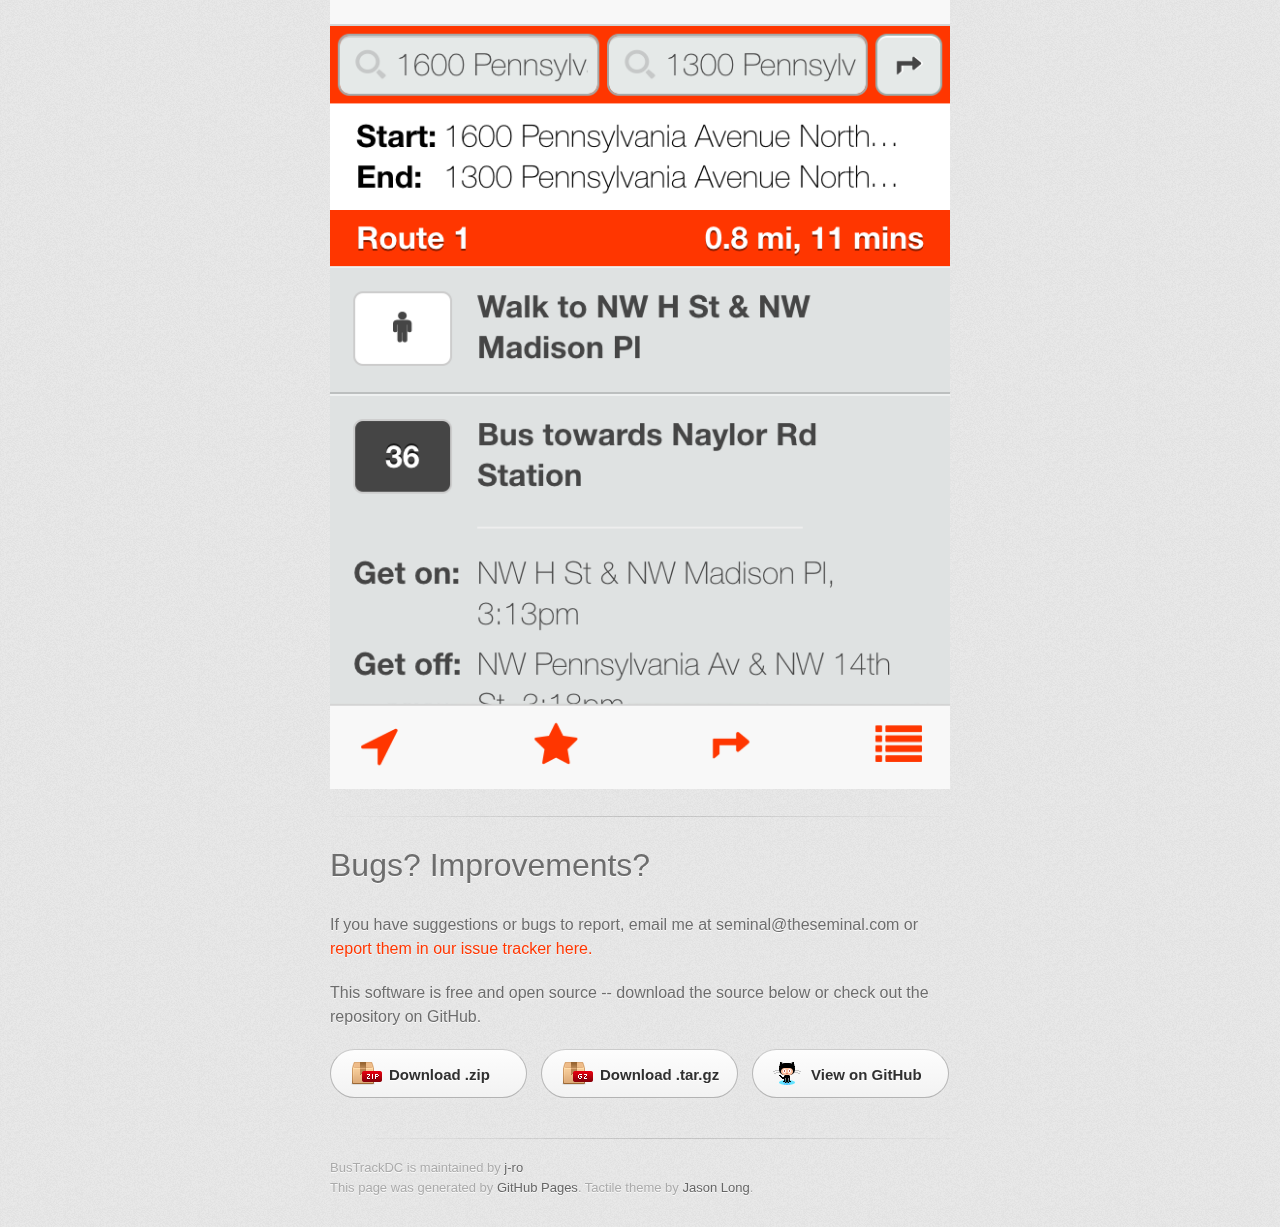
==== commit c051df58: "1.8.6" ====
--- a/index.html
+++ b/index.html
@@ -77,9 +77,22 @@
     	a {
 	    	color: #ff3600;
     	}
+    	
+    	.left {
+	    	width: 20%;
+	    	float: left;
+    	}
+    	
+    	.left.buttons {
+	    	width: 75%;
+    	}
+    	
+    	.left iframe {
+	    	margin-top: 10px;
+    	}
     </style>
     
-    <meta property="og:title" content="BusTrackDC -- Find out when your Metro bus, Circulator, or Metro train is arriving"/> <meta property="og:description" content="Do you live in Washington, DC and ride Metro bus, the circulator, or Metro rail? BusTrackDC tells you when the next bus or train arrives! (And lets you find nearby bus and rail stops, save favorite stops, and see route maps.) Free for iOS and Android -- download it today!"/><meta property="og:image" content="http://bustrackdc.com/images/bustrack-icon.jpg"/><meta property="og:type" content="website" /><meta property="og:url" content="http://bustrackdc.com" />
+    <meta property="og:title" content="BusTrackDC -- Find out when your Metro bus, Circulator, streetcar, or Metro train is arriving"/> <meta property="og:description" content="Do you live in Washington, DC and ride Metro bus, the Circulator, the streetcar, or Metro rail? BusTrackDC tells you when the next bus or train arrives! (And lets you find nearby bus and rail stops, save favorite stops, and see route maps.) Free for iOS and Android -- download it today!"/><meta property="og:image" content="http://bustrackdc.com/images/bustrack-icon.jpg"/><meta property="og:type" content="website" /><meta property="og:url" content="http://bustrackdc.com" />
     
     <link rel="icon" type="image/jpeg" href="images/bustrack-icon.jpg" />
 
@@ -92,24 +105,29 @@
         <header>
         	<a href="https://itunes.apple.com/us/app/bustrackdc/id597188689?ls=1&amp;mt=8"><img src="images/bustrack-icon.png" class="header-image" /></a>
           <h1>BusTrackDC</h1>
-          <small>version 1.8.5</small>
-          <h2>Live in DC and ride Metro bus, rail, or the Circulator? BusTrackDC tells you when the next one arrives!</h2>
+          <small>version 1.8.6</small>
+          <h2>Live in DC and ride the bus, rail, streetcar, or Circulator? BusTrackDC tells you when the next one arrives!</h2>
         </header>
         
 
         
-       <p class="clear padding-top"><strong>Now with a trip planner -- FREE for iOS8 and Android!</strong> <br/><a href="https://itunes.apple.com/us/app/bustrackdc/id597188689?ls=1&amp;mt=8">Click here for iOS</a> and <a href="https://play.google.com/store/apps/details?id=com.JasonRosenbaum.BusTrackDC">here for Android</a>!</p>
-
-        <div class="center">       
-	        <a href="https://itunes.apple.com/us/app/bustrackdc/id597188689?ls=1&amp;mt=8" ><img class="appstore" src="images/apple-app-store.png" height="70"></a> 
-	        <a href="https://play.google.com/store/apps/details?id=com.JasonRosenbaum.BusTrackDC">
-			  <img class="playstore" alt="Get it on Google Play"
-			       src="images/en-play-badge.png" height="67" />
-			</a>
-
-	        <iframe class="" src="http://www.facebook.com/plugins/like.php?href=http%3A%2F%2Fbustrackdc.com&amp;send=false&amp;layout=box_count&amp;width=100&amp;show_faces=true&amp;font&amp;colorscheme=light&amp;action=like&amp;height=80&amp;appId=137708266299157" scrolling="no" frameborder="0" style="border:none; overflow:hidden; width:50px; height:62px;" allowTransparency="true"></iframe>
-
-	        <iframe class="" allowtransparency="true" frameborder="0" scrolling="no" src="http://platform.twitter.com/widgets/tweet_button.html?text=Live%20in%20DC%20%26%20ride%20the%20bus%3F%20%23BusTrackDC%20tells%20you%20when%20the%20next%20bus%20arrives%21%20Free%20on%20iOS%20and%20Android%3A%20http%3A//bustrackdc.com&count=vertical&url=%20&counturl=http%3A%2F%2Fbustrackdc.com" style="width:55px; height:62px;"></iframe>
+       <p class="clear padding-top"><strong>Now with the streetcar -- FREE for iOS9 and Android!</strong> <br/><a href="https://itunes.apple.com/us/app/bustrackdc/id597188689?ls=1&amp;mt=8">Click here for iOS</a> and <a href="https://play.google.com/store/apps/details?id=com.JasonRosenbaum.BusTrackDC">here for Android</a>!</p>
+
+        <div class="center">    
+	        <div class="left buttons">   
+		        <a href="https://itunes.apple.com/us/app/bustrackdc/id597188689?ls=1&amp;mt=8" ><img class="appstore" src="images/apple-app-store.png" height="70"></a> 
+		        <a href="https://play.google.com/store/apps/details?id=com.JasonRosenbaum.BusTrackDC">
+				  <img class="playstore" alt="Get it on Google Play"
+				       src="images/en-play-badge.png" height="67" />
+				</a>
+	        </div>
+	        
+	        <div class="left">
+
+		        <iframe class="" src="http://www.facebook.com/plugins/like.php?href=http%3A%2F%2Fbustrackdc.com&amp;share=true&amp;layout=button&amp;width=100&amp;show_faces=false&amp;font&amp;colorscheme=dark&amp;action=like&amp;height=80&amp;appId=137708266299157" scrolling="no" frameborder="0" style="border:none; overflow:hidden; width:100px; height:22px;" allowTransparency="true"></iframe>
+	
+		        <iframe class="" allowtransparency="true" frameborder="0" scrolling="no" src="http://platform.twitter.com/widgets/tweet_button.html?text=Live%20in%20DC%20%26%20ride%20the%20bus%3F%20%23BusTrackDC%20tells%20you%20when%20the%20next%20bus%20arrives%21%20Free%20on%20iOS%20and%20Android%3A%20http%3A//bustrackdc.com&count=vertical&url=%20&counturl=http%3A%2F%2Fbustrackdc.com" style="width:100px; height:22px;"></iframe>
+	        </div>
         </div>
         
         <div class="clear"></div>
@@ -123,7 +141,7 @@
        
 
 
-<p><strong>Where's the nearest Metro bus, Circulator, or Metro rail stop? When's my bus or train coming? Can I make it from here to there on public transit? Is that bus or train going my way?</strong> Find out in real time with BusTrackDC. Plan your trip with transit directions, save your favorite stops for easy access, or search for route maps!</p>
+<p><strong>Where's the nearest Metro bus, Circulator, streetcar, or Metro rail stop? When's my bus or train coming? Can I make it from here to there on public transit? Is that bus or train going my way?</strong> Find out in real time with BusTrackDC. Plan your trip with transit directions, save your favorite stops for easy access, or search for route maps!</p>
 
 <p><strong><a href="https://itunes.apple.com/us/app/bustrackdc/id597188689?ls=1&amp;mt=8">Click here to download BusTrackDC for iOS from the app store -- FREE!</a></strong><br/>
 <strong><a href="https://play.google.com/store/apps/details?id=com.JasonRosenbaum.BusTrackDC">Click here to download BusTrackDC for Android from the play store -- FREE!</a></strong></p>
@@ -161,22 +179,22 @@
         
         <p><strong>"Time Savings -- Here are some new or improved apps worth considering: BusTrackDC"</strong> <em>-- <a href="http://www.readexpress.com/2013/03/time-savings/" target="_blank">Vickey Hallett, DC Rider, Express</em></a></p>
         
-        <p><strong>"RT @j_ro: Hey DC folks, I just launched a free iPhone app to track when @wmata buses arrive. Check it out! j-ro.github.com/WheresTheBusDC/ #metroapi"</strong> <em>-- <a href="https://twitter.com/wmata/status/299176809545740289" target="_blank">@WMATA</em></a></p>
+        <p><strong>"RT @j_ro: Hey DC folks, I just launched a free iPhone app to track when @wmata buses arrive. Check it out! j-ro.github.com/BusTrackDC/ #metroapi"</strong> <em>-- <a href="https://twitter.com/wmata/status/299176809545740289" target="_blank">@WMATA</em></a></p>
        
        <hr/>
 
 <h1 id="screenshots">Screenshots</h1>
 <br/>
 
-<p><a href="https://itunes.apple.com/us/app/bustrackdc/id597188689?ls=1&amp;mt=8"><img src="images/screenshot1.png" alt="Find a bus or rail stop near you"></a></p>
-
-<p><a href="https://itunes.apple.com/us/app/bustrackdc/id597188689?ls=1&amp;mt=8"><img src="images/screenshot2.png" alt="See when your bus is arriving"></a></p>
-
-<p><a href="https://itunes.apple.com/us/app/bustrackdc/id597188689?ls=1&amp;mt=8"><img src="images/screenshot6.png" alt="See when your train is arriving"></a></p>
-
-<p><a href="https://itunes.apple.com/us/app/bustrackdc/id597188689?ls=1&amp;mt=8"><img src="images/screenshot4.png" alt="Save favorite stops for easy access"></a></p>
-
-<p><a href="https://itunes.apple.com/us/app/bustrackdc/id597188689?ls=1&amp;mt=8"><img src="images/screenshot3.png" alt="Is that bus or train going your way? Find out with a route map."></a></p>
+<p><a href="https://itunes.apple.com/us/app/bustrackdc/id597188689?ls=1&amp;mt=8"><img src="images/screenshots-iphone5-map.png" alt="Find a bus or rail stop near you"></a></p>
+
+<p><a href="https://itunes.apple.com/us/app/bustrackdc/id597188689?ls=1&amp;mt=8"><img src="images/screenshots-iphone5-predictions.png" alt="See when your bus is arriving"></a></p>
+
+<p><a href="https://itunes.apple.com/us/app/bustrackdc/id597188689?ls=1&amp;mt=8"><img src="images/screenshots-iphone5-favorites.png" alt="Save favorite stops for easy access"></a></p>
+
+<p><a href="https://itunes.apple.com/us/app/bustrackdc/id597188689?ls=1&amp;mt=8"><img src="images/screenshots-iphone5-routemap.png" alt="Is that bus or train going your way? Find out with a route map."></a></p>
+
+<p><a href="https://itunes.apple.com/us/app/bustrackdc/id597188689?ls=1&amp;mt=8"><img src="images/screenshots-iphone5-tripplanner.png" alt="Figure out how to get where you're going with a trip planner."></a></p>
 
 <!-- <p><a href="https://itunes.apple.com/us/app/bustrackdc/id597188689?ls=1&amp;mt=8"><img src="images/screenshot5.png" alt="Search for routes by name"></a></p> -->
 
@@ -185,16 +203,16 @@
 <h1 id="support">Bugs? Improvements?</h1>
 <br/>
 
-<p>If you have suggestions or bugs to report, email me at seminal@theseminal.com or <a href="https://github.com/j-ro/WheresTheBusDC/issues?state=open">report them in our issue tracker here.</a></p>
+<p>If you have suggestions or bugs to report, email me at seminal@theseminal.com or <a href="https://github.com/j-ro/BusTrackDC/issues?state=open">report them in our issue tracker here.</a></p>
 
 <p>This software is free and open source -- download the source below or check out the repository on GitHub.</p>
 
 
 
 <section id="downloads" class="clearfix">
-          <a href="https://github.com/j-ro/WheresTheBusDC/zipball/master" id="download-zip" class="button"><span>Download .zip</span></a>
-          <a href="https://github.com/j-ro/WheresTheBusDC/tarball/master" id="download-tar-gz" class="button"><span>Download .tar.gz</span></a>
-          <a href="https://github.com/j-ro/WheresTheBusDC" id="view-on-github" class="button"><span>View on GitHub</span></a>
+          <a href="https://github.com/j-ro/BusTrackDC/zipball/master" id="download-zip" class="button"><span>Download .zip</span></a>
+          <a href="https://github.com/j-ro/BusTrackDC/tarball/master" id="download-tar-gz" class="button"><span>Download .tar.gz</span></a>
+          <a href="https://github.com/j-ro/BusTrackDC" id="view-on-github" class="button"><span>View on GitHub</span></a>
         </section>
 
         </section>
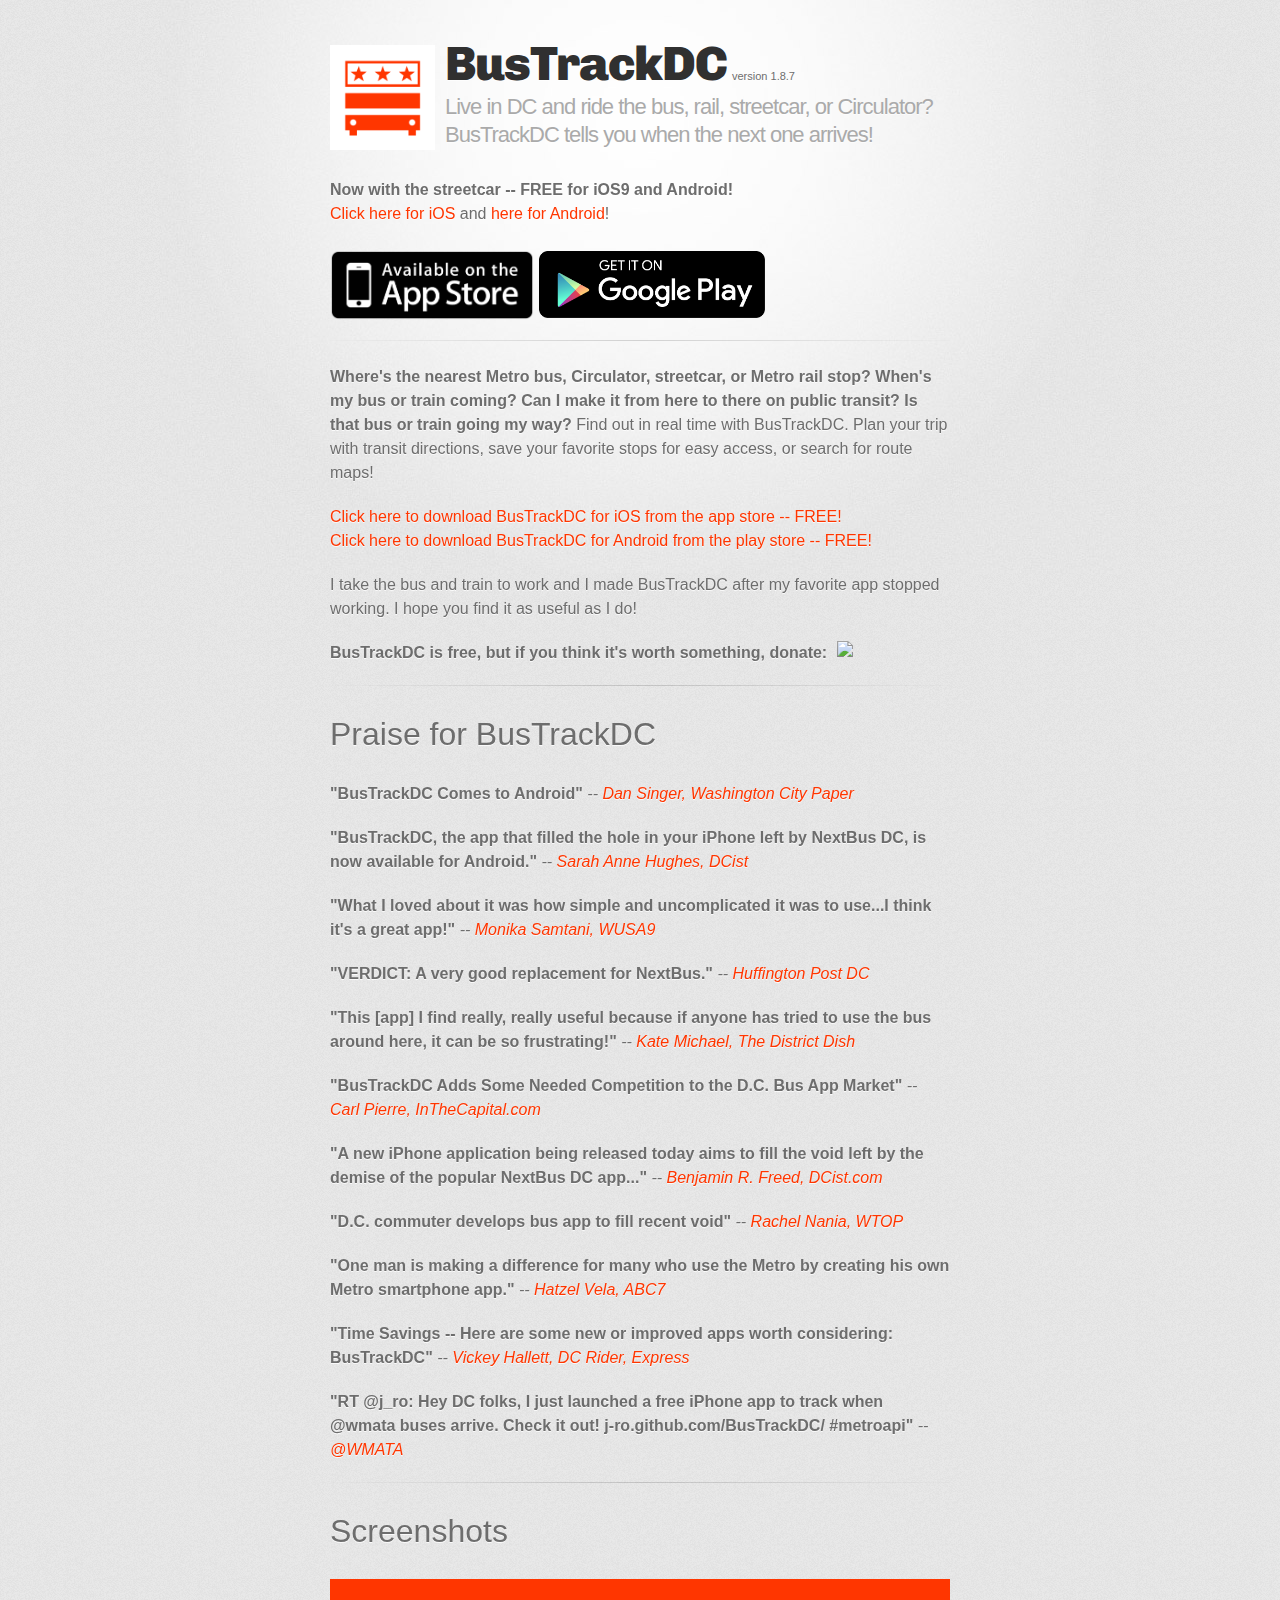
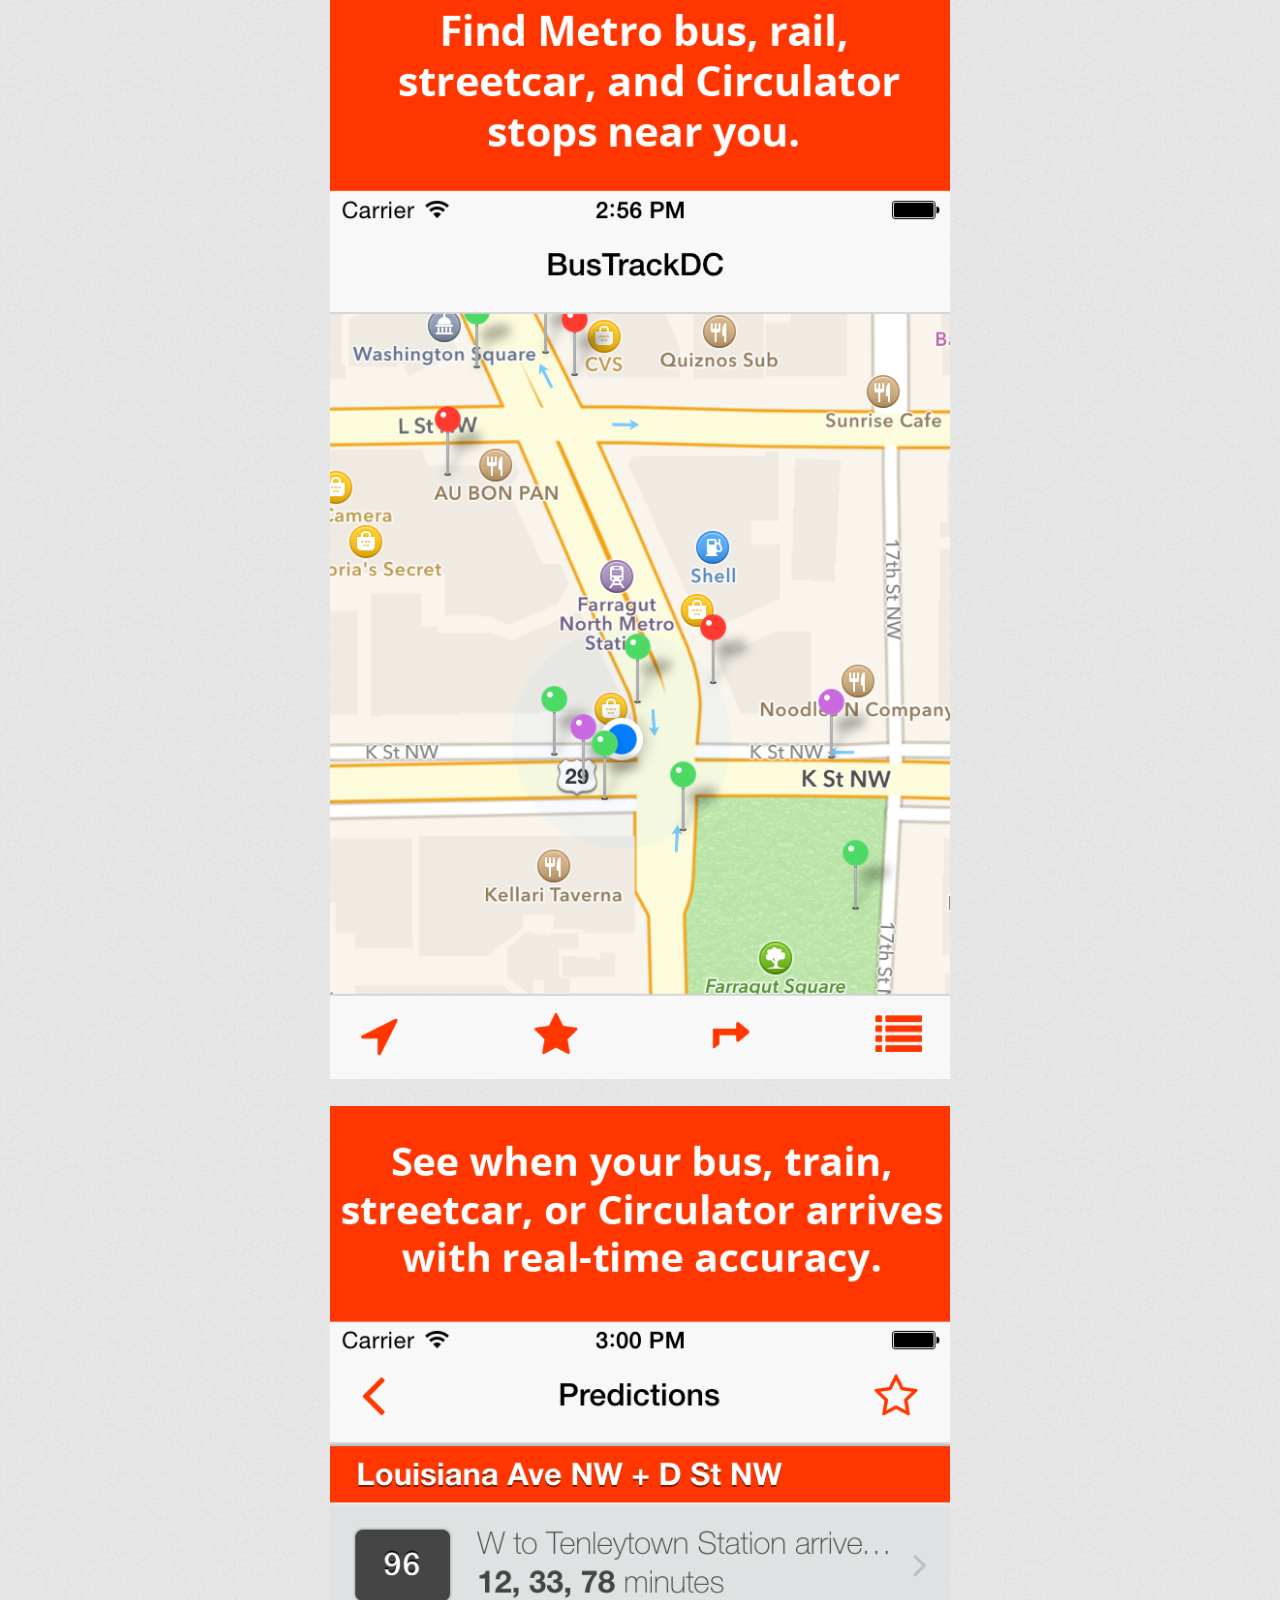
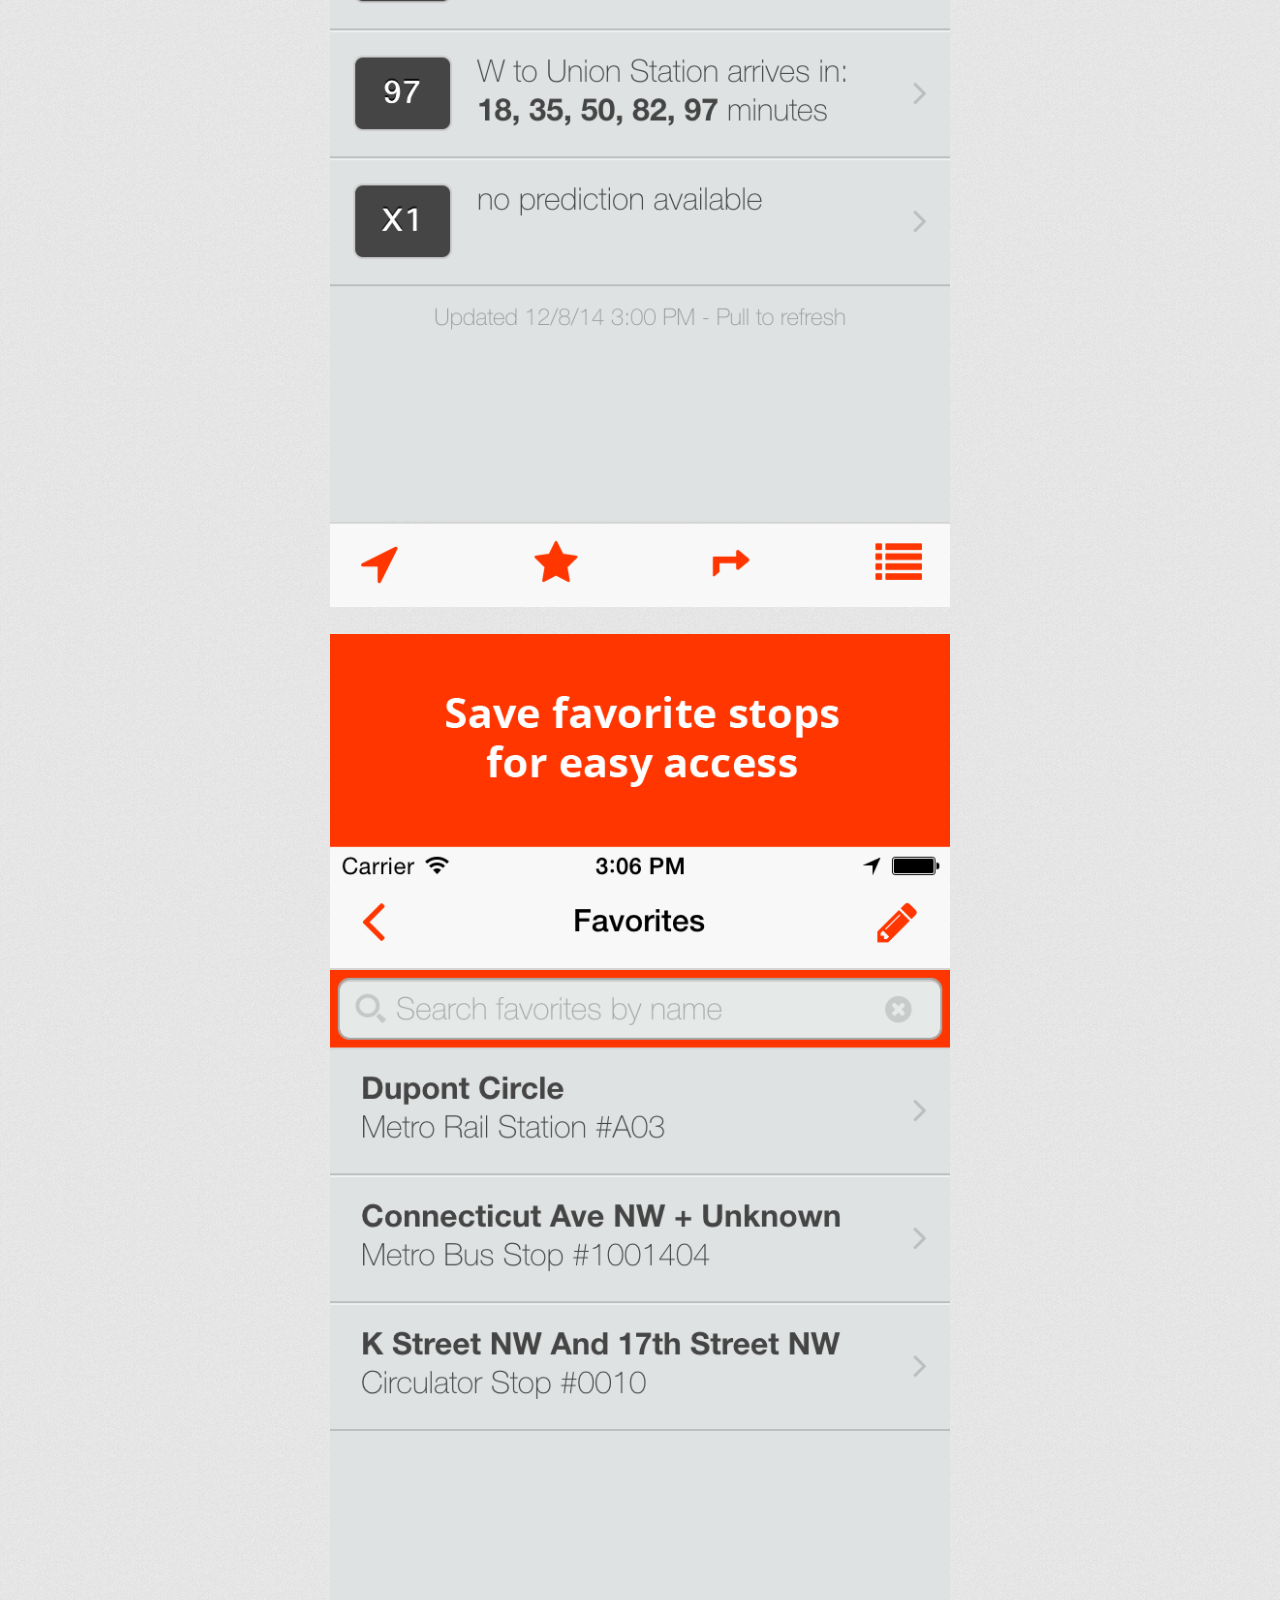
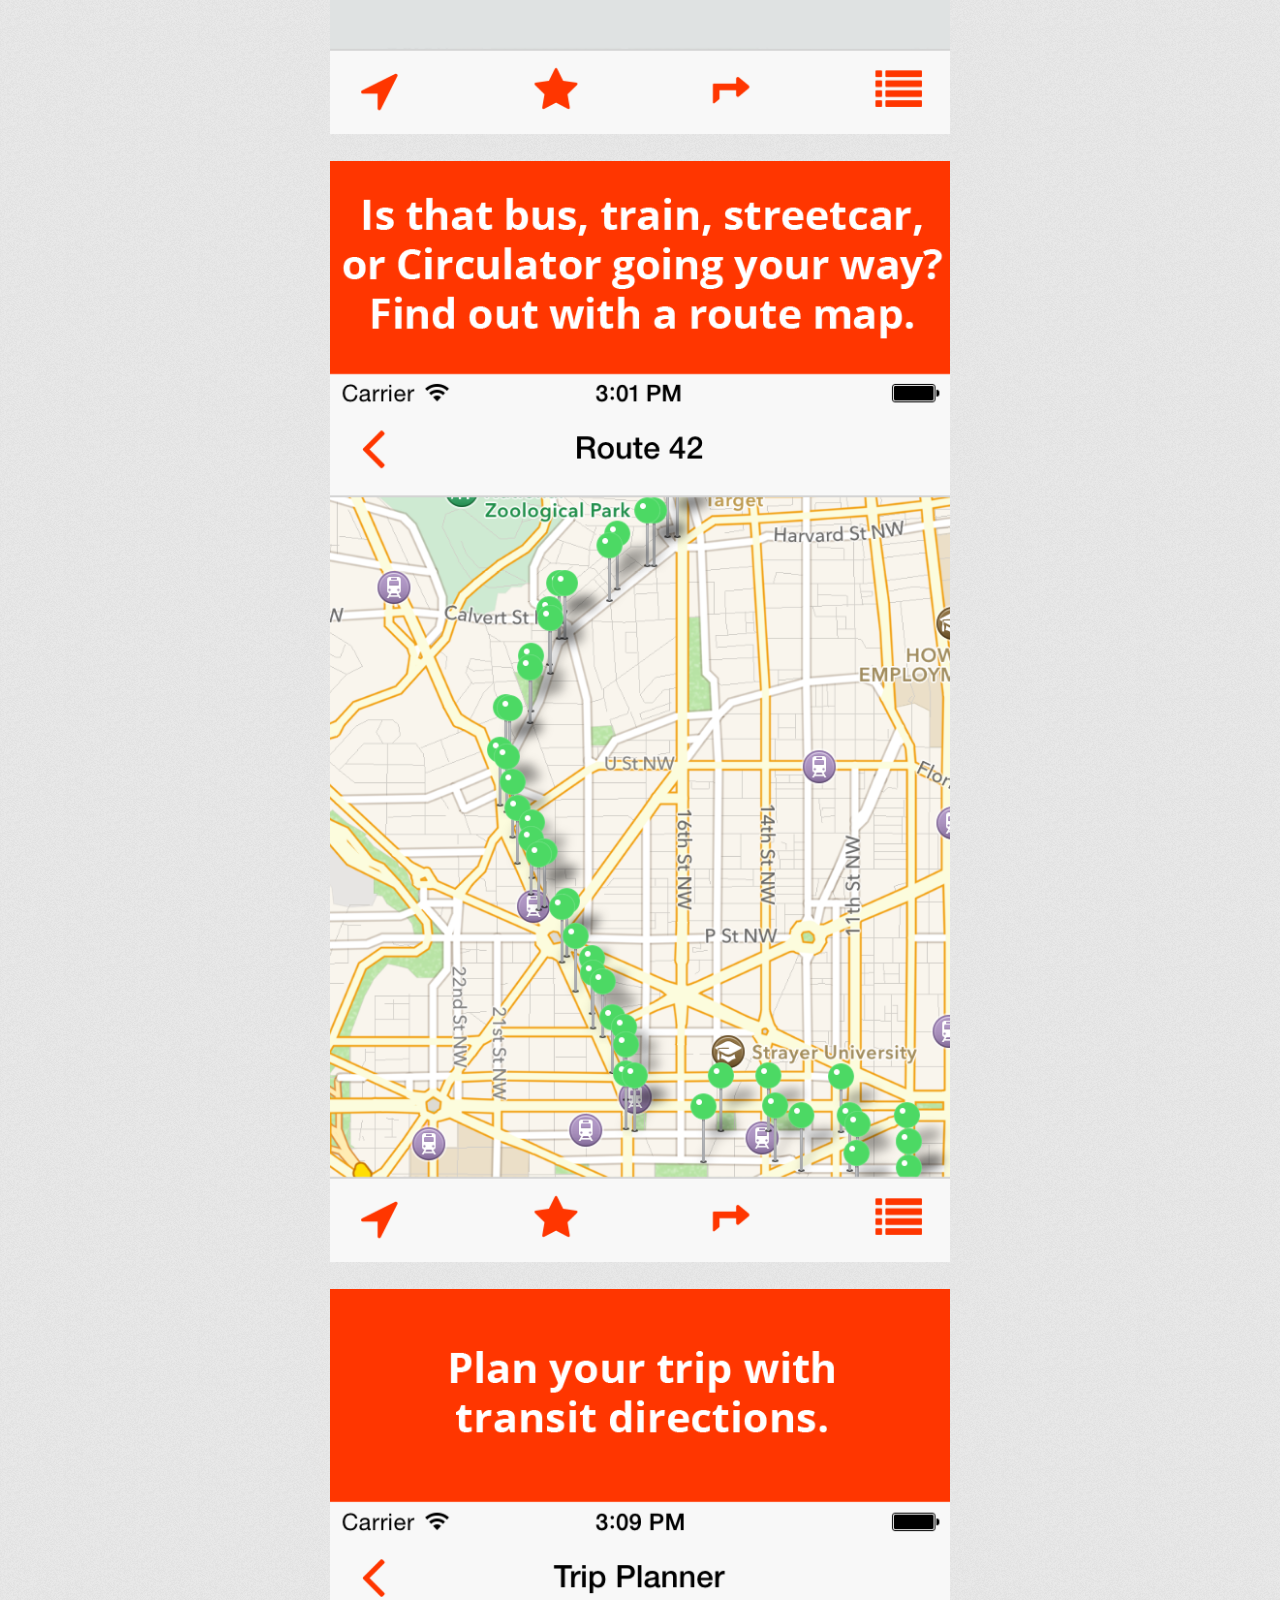
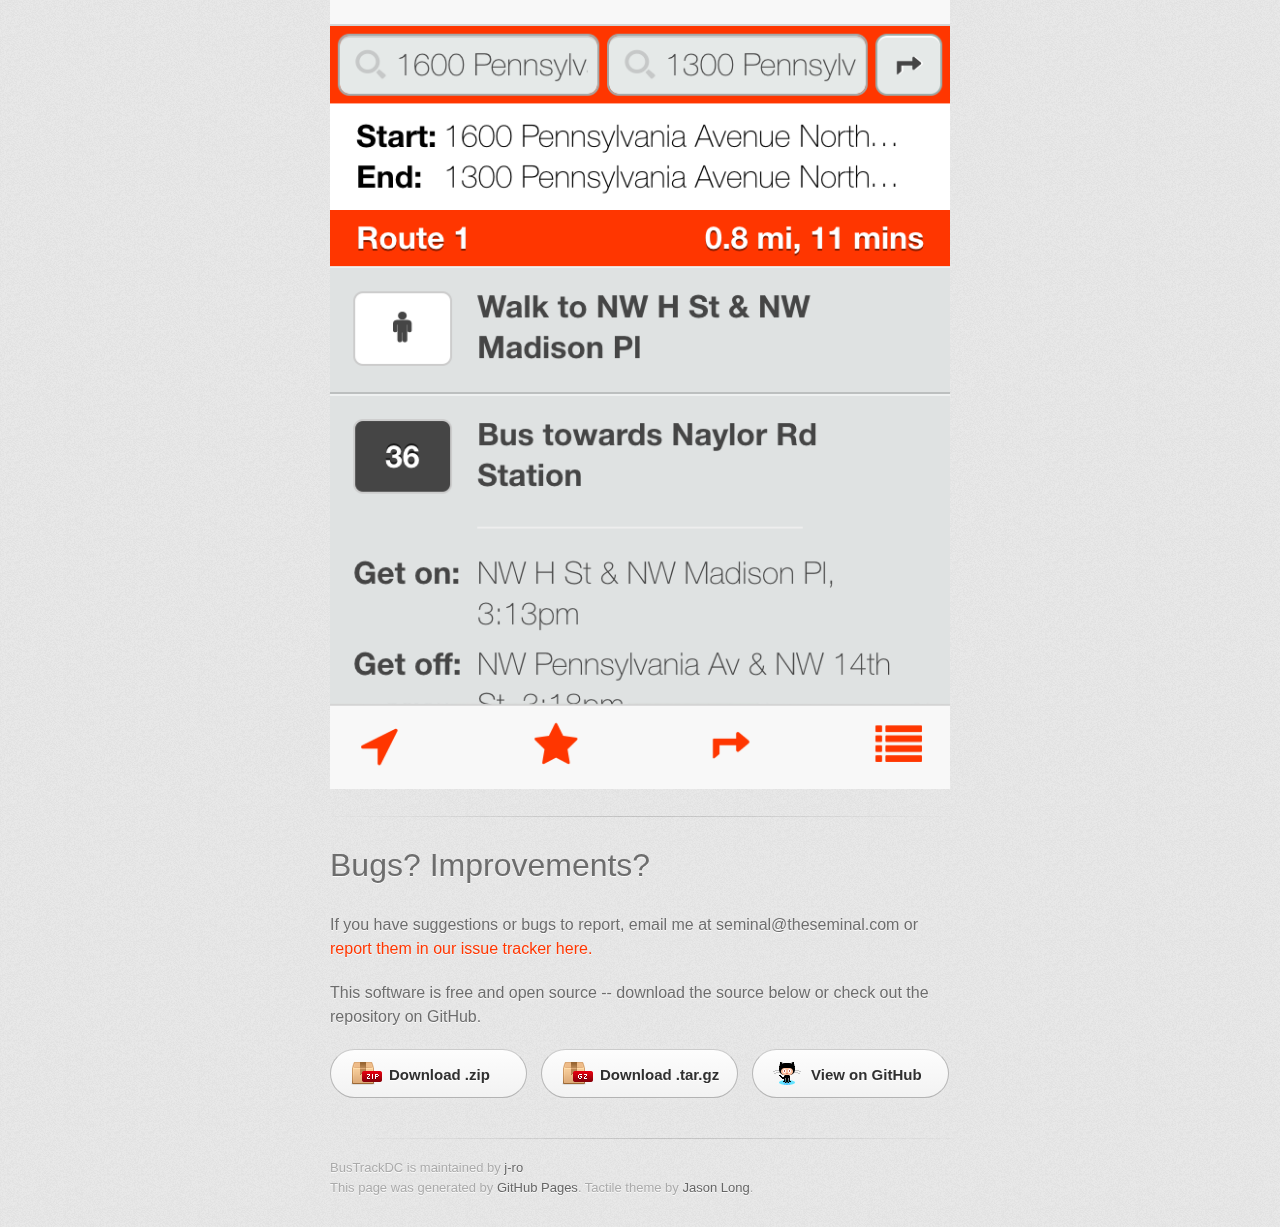
==== commit 68078f6d: "update version number" ====
--- a/index.html
+++ b/index.html
@@ -105,7 +105,7 @@
         <header>
         	<a href="https://itunes.apple.com/us/app/bustrackdc/id597188689?ls=1&amp;mt=8"><img src="images/bustrack-icon.png" class="header-image" /></a>
           <h1>BusTrackDC</h1>
-          <small>version 1.8.6</small>
+          <small>version 1.8.7</small>
           <h2>Live in DC and ride the bus, rail, streetcar, or Circulator? BusTrackDC tells you when the next one arrives!</h2>
         </header>
         
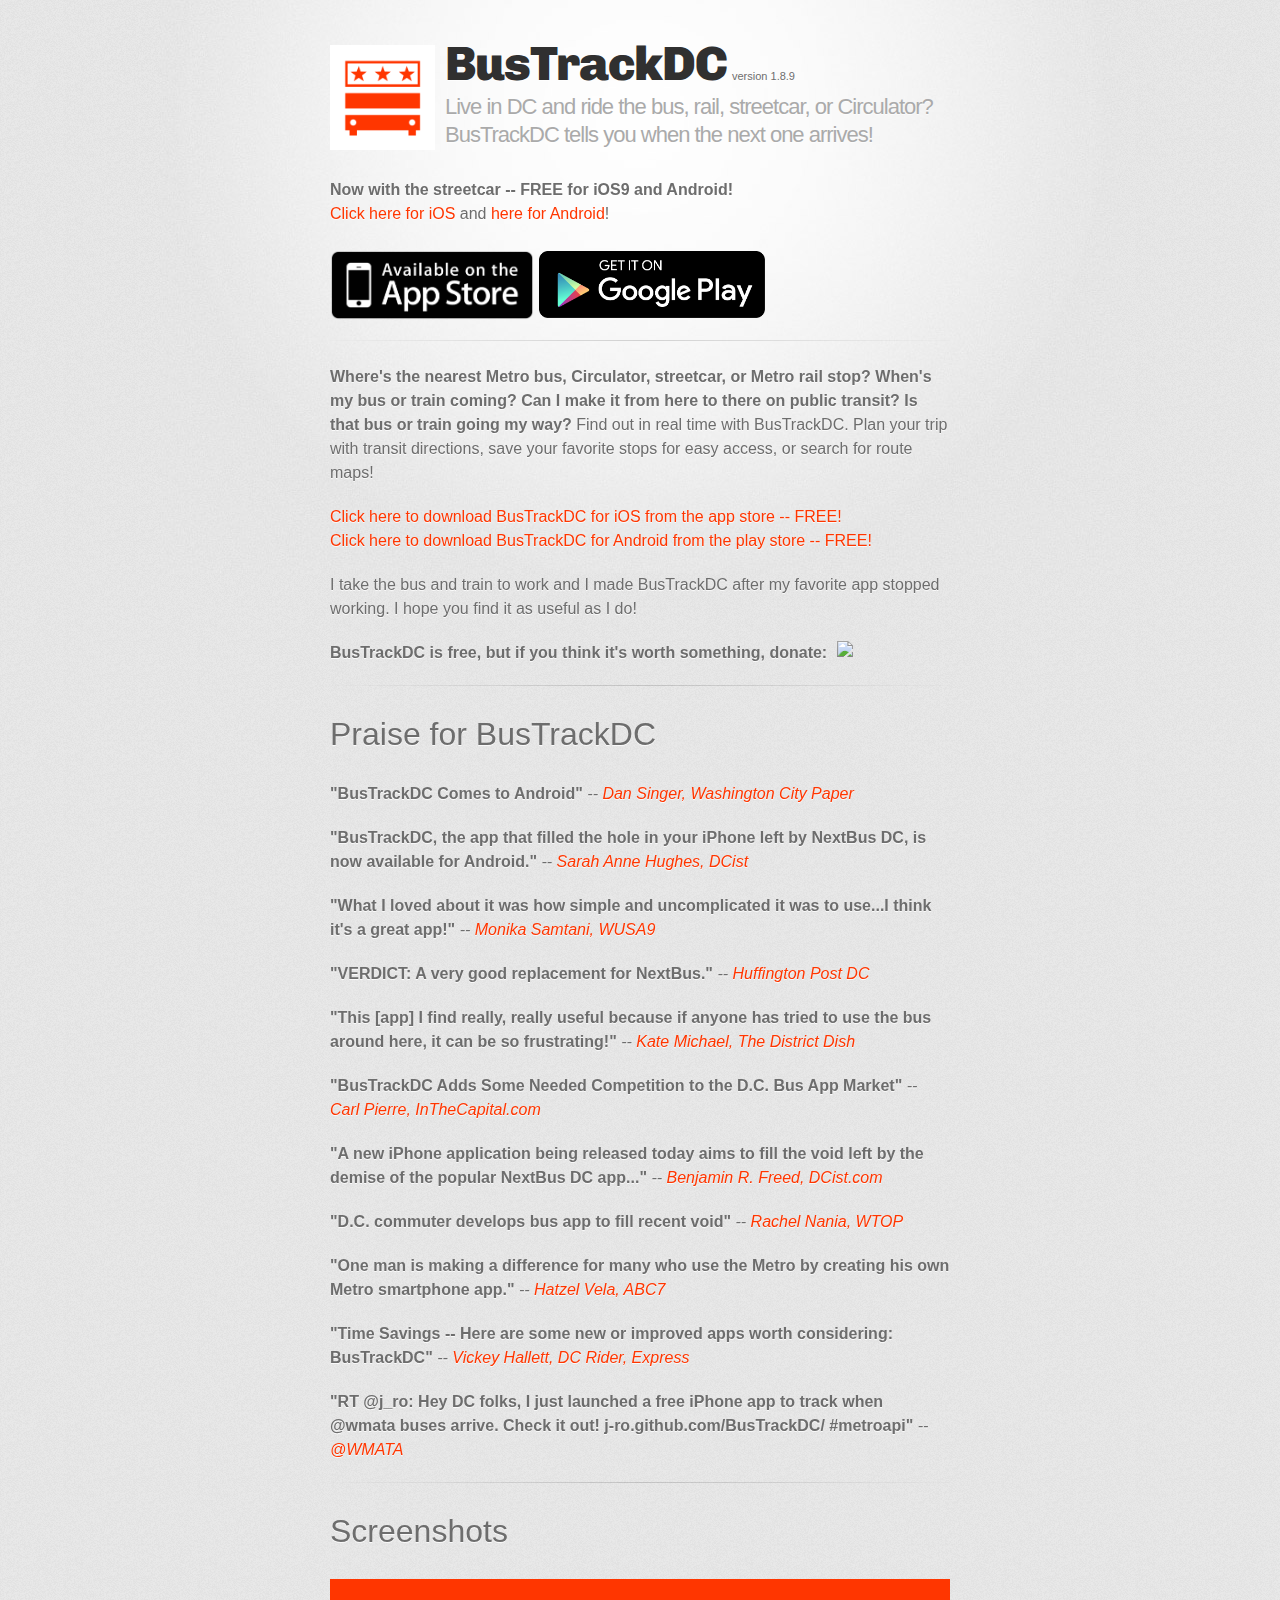
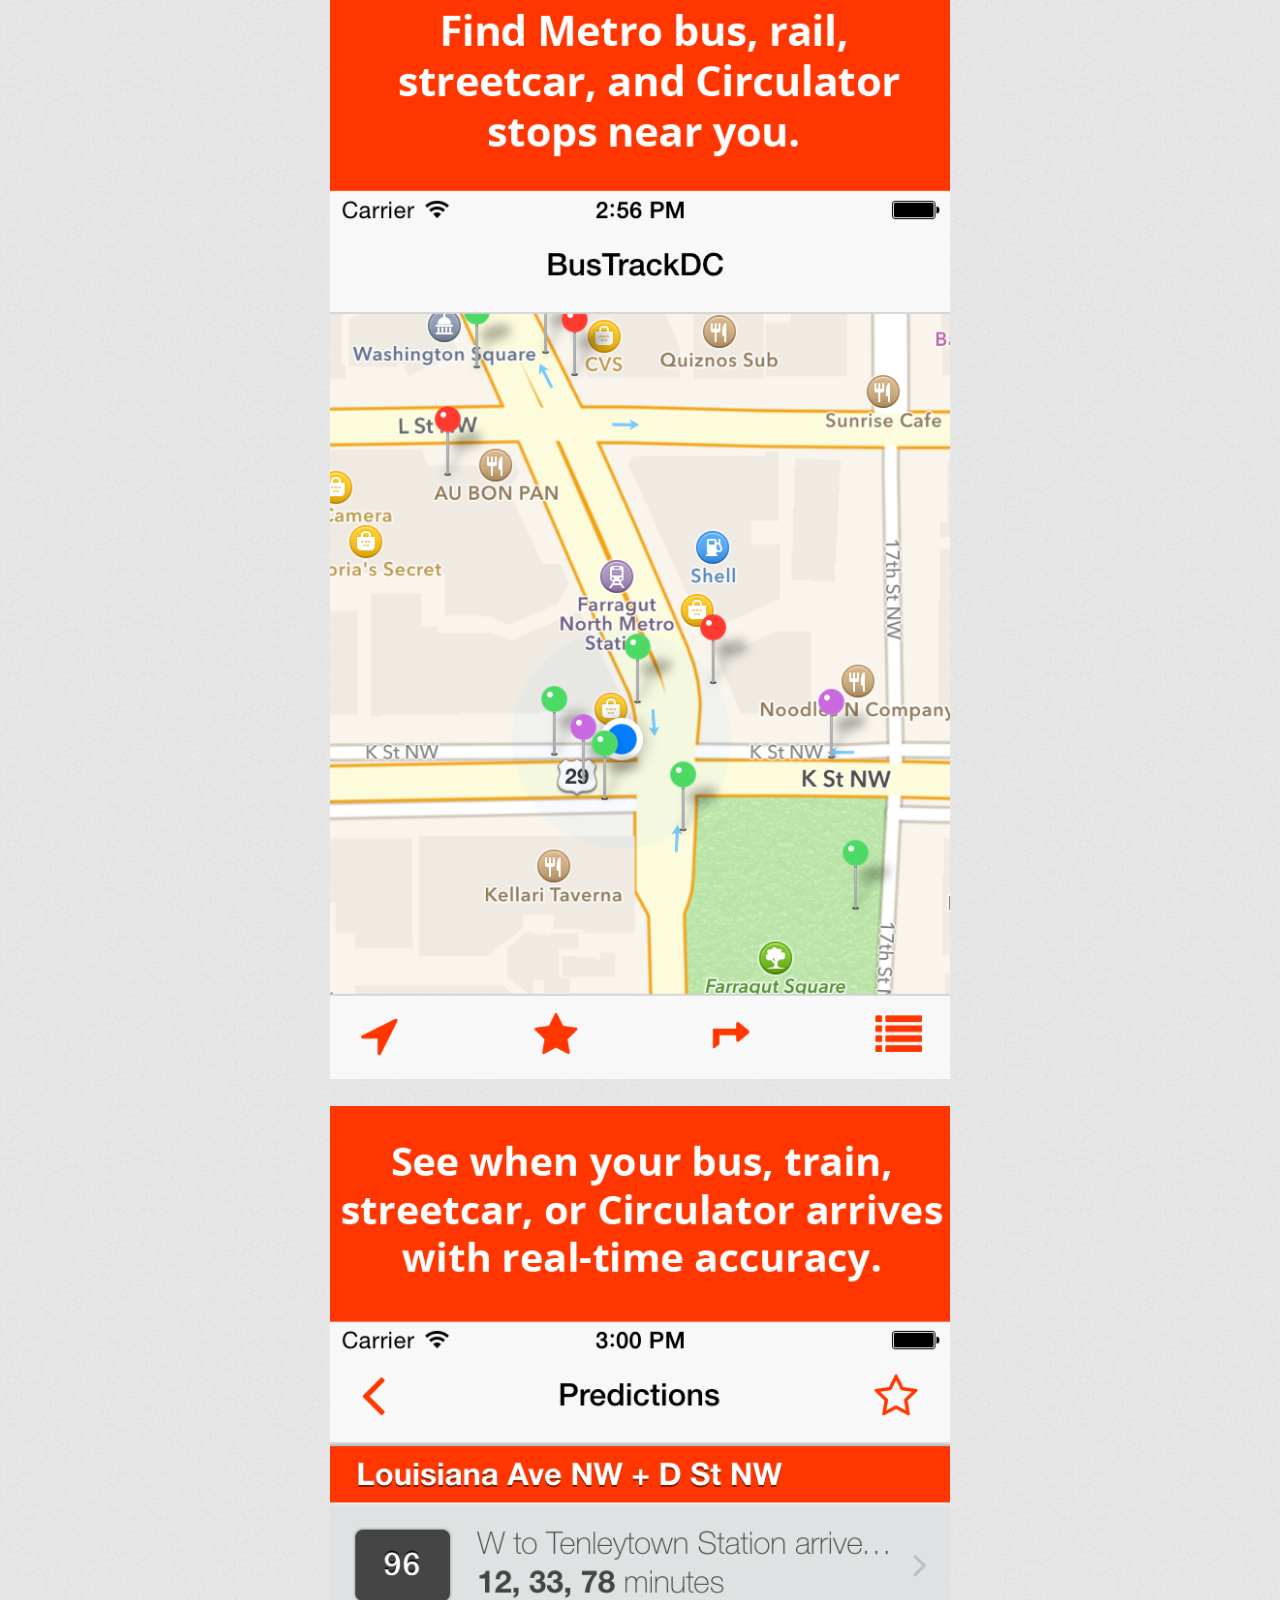
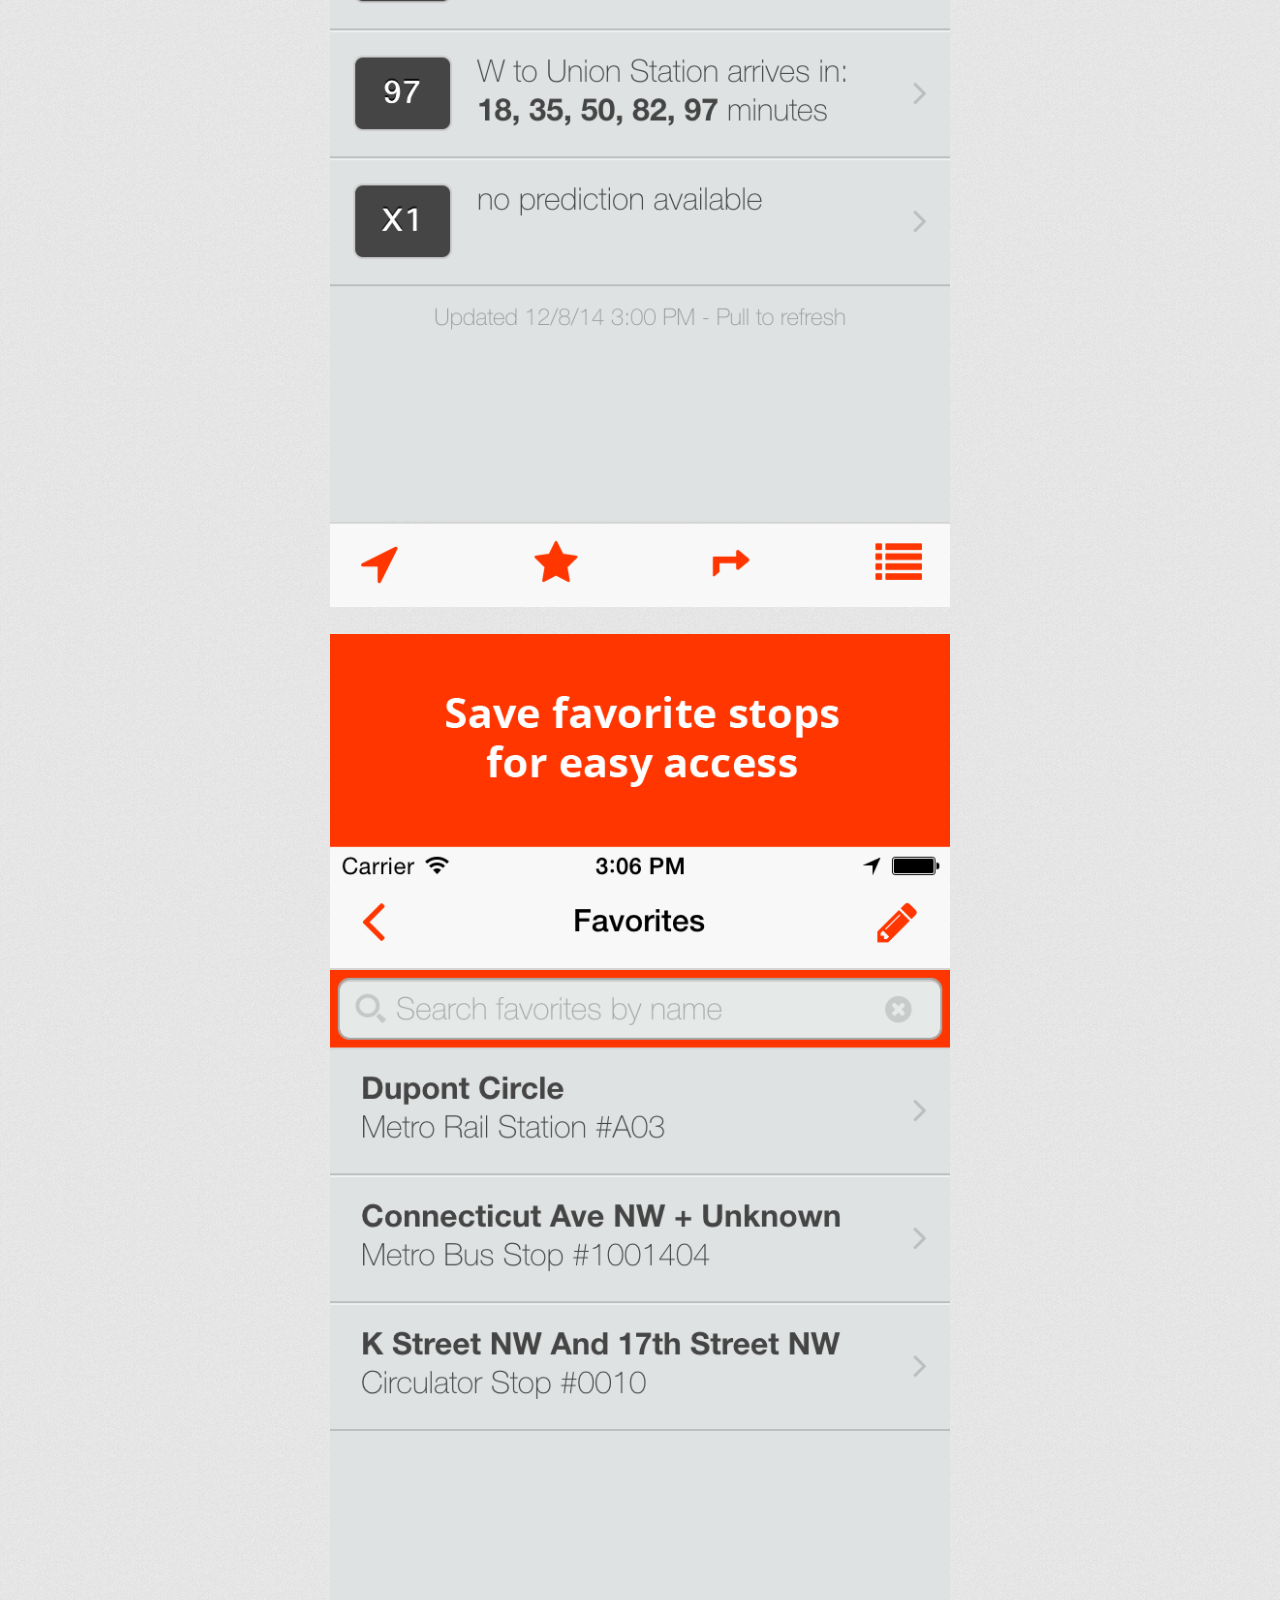
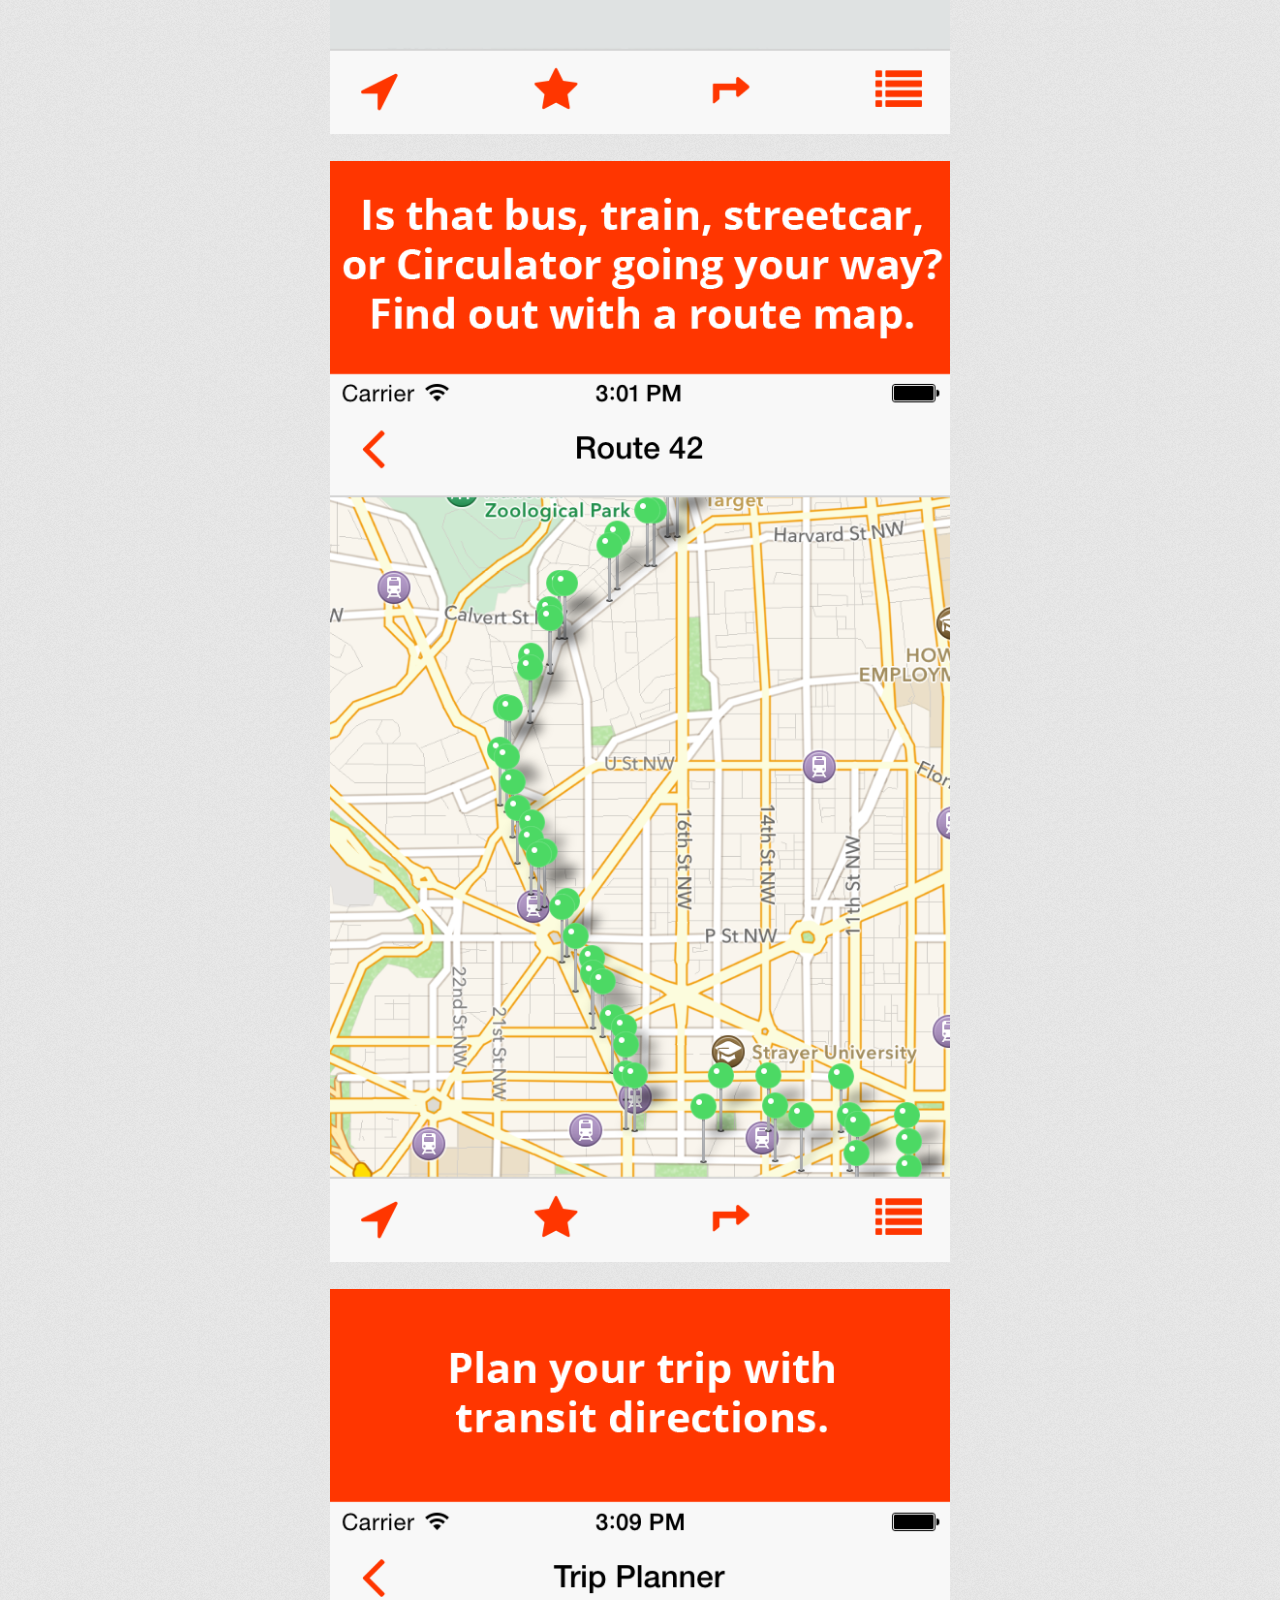
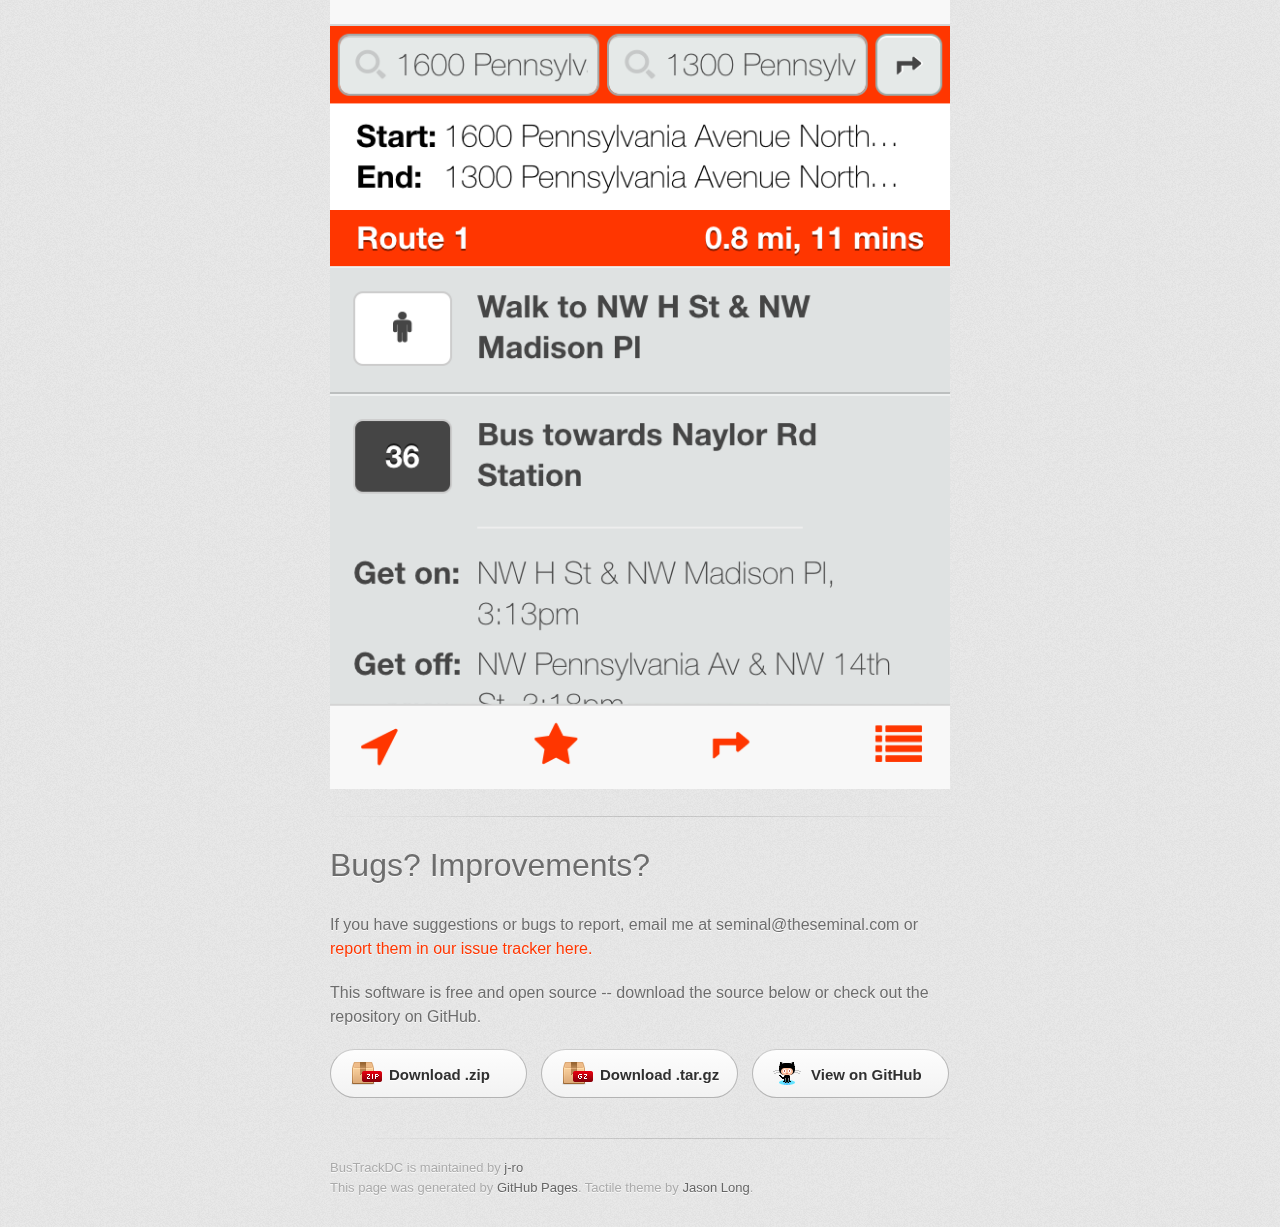
==== commit 9a706e6c: "update version" ====
--- a/index.html
+++ b/index.html
@@ -105,7 +105,7 @@
         <header>
         	<a href="https://itunes.apple.com/us/app/bustrackdc/id597188689?ls=1&amp;mt=8"><img src="images/bustrack-icon.png" class="header-image" /></a>
           <h1>BusTrackDC</h1>
-          <small>version 1.8.7</small>
+          <small>version 1.8.9</small>
           <h2>Live in DC and ride the bus, rail, streetcar, or Circulator? BusTrackDC tells you when the next one arrives!</h2>
         </header>
         
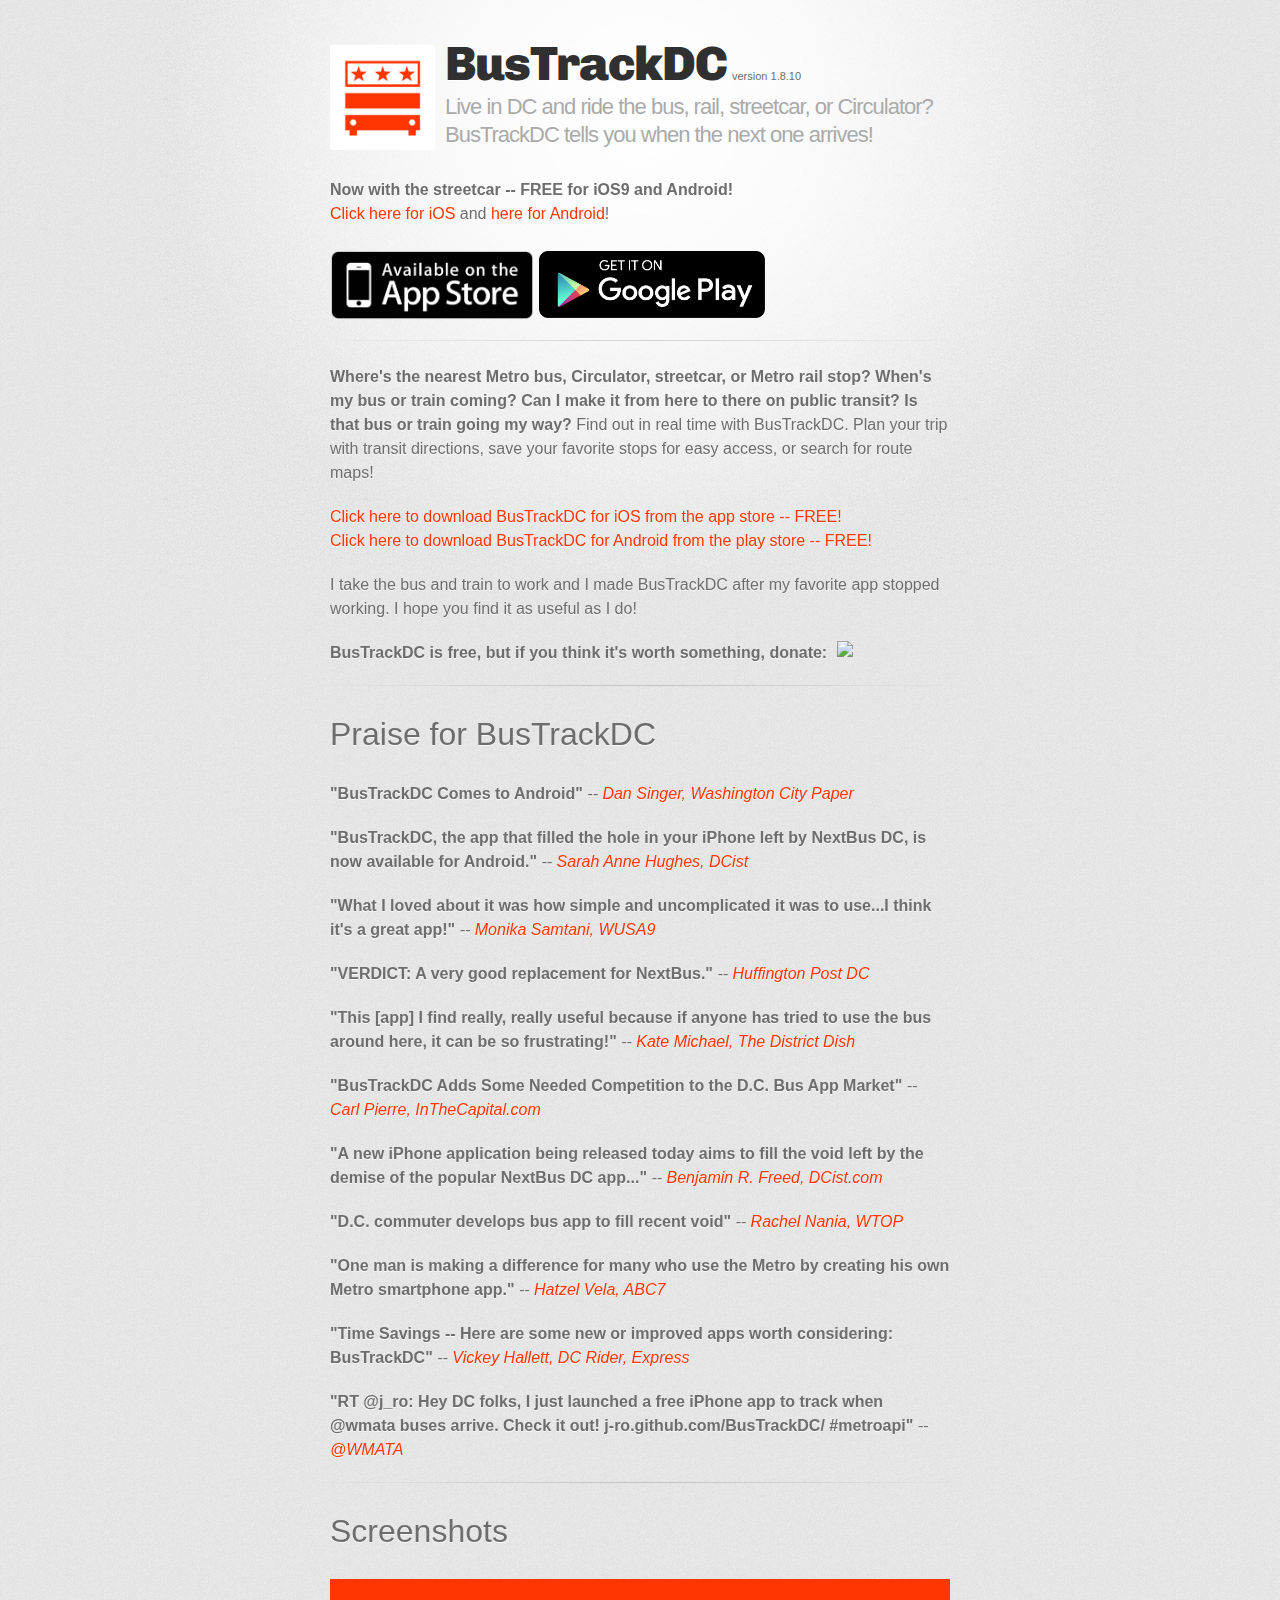
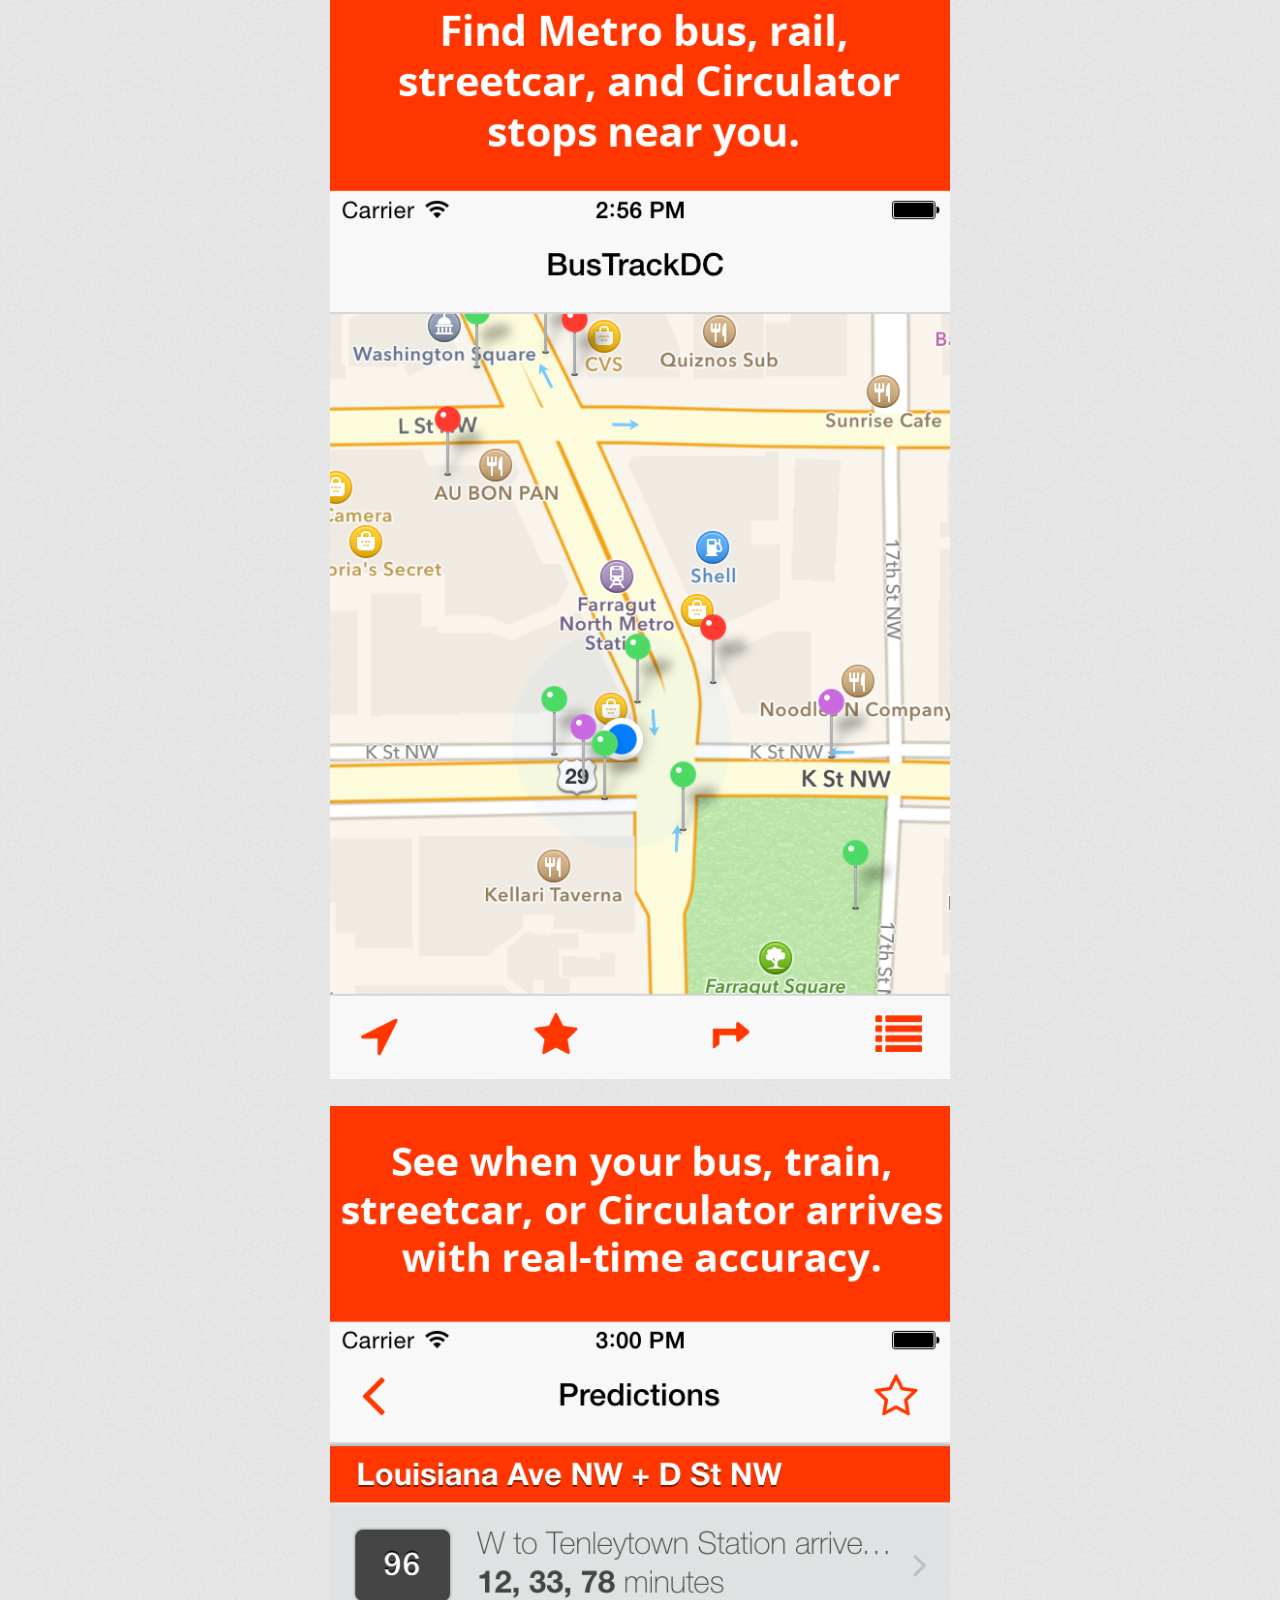
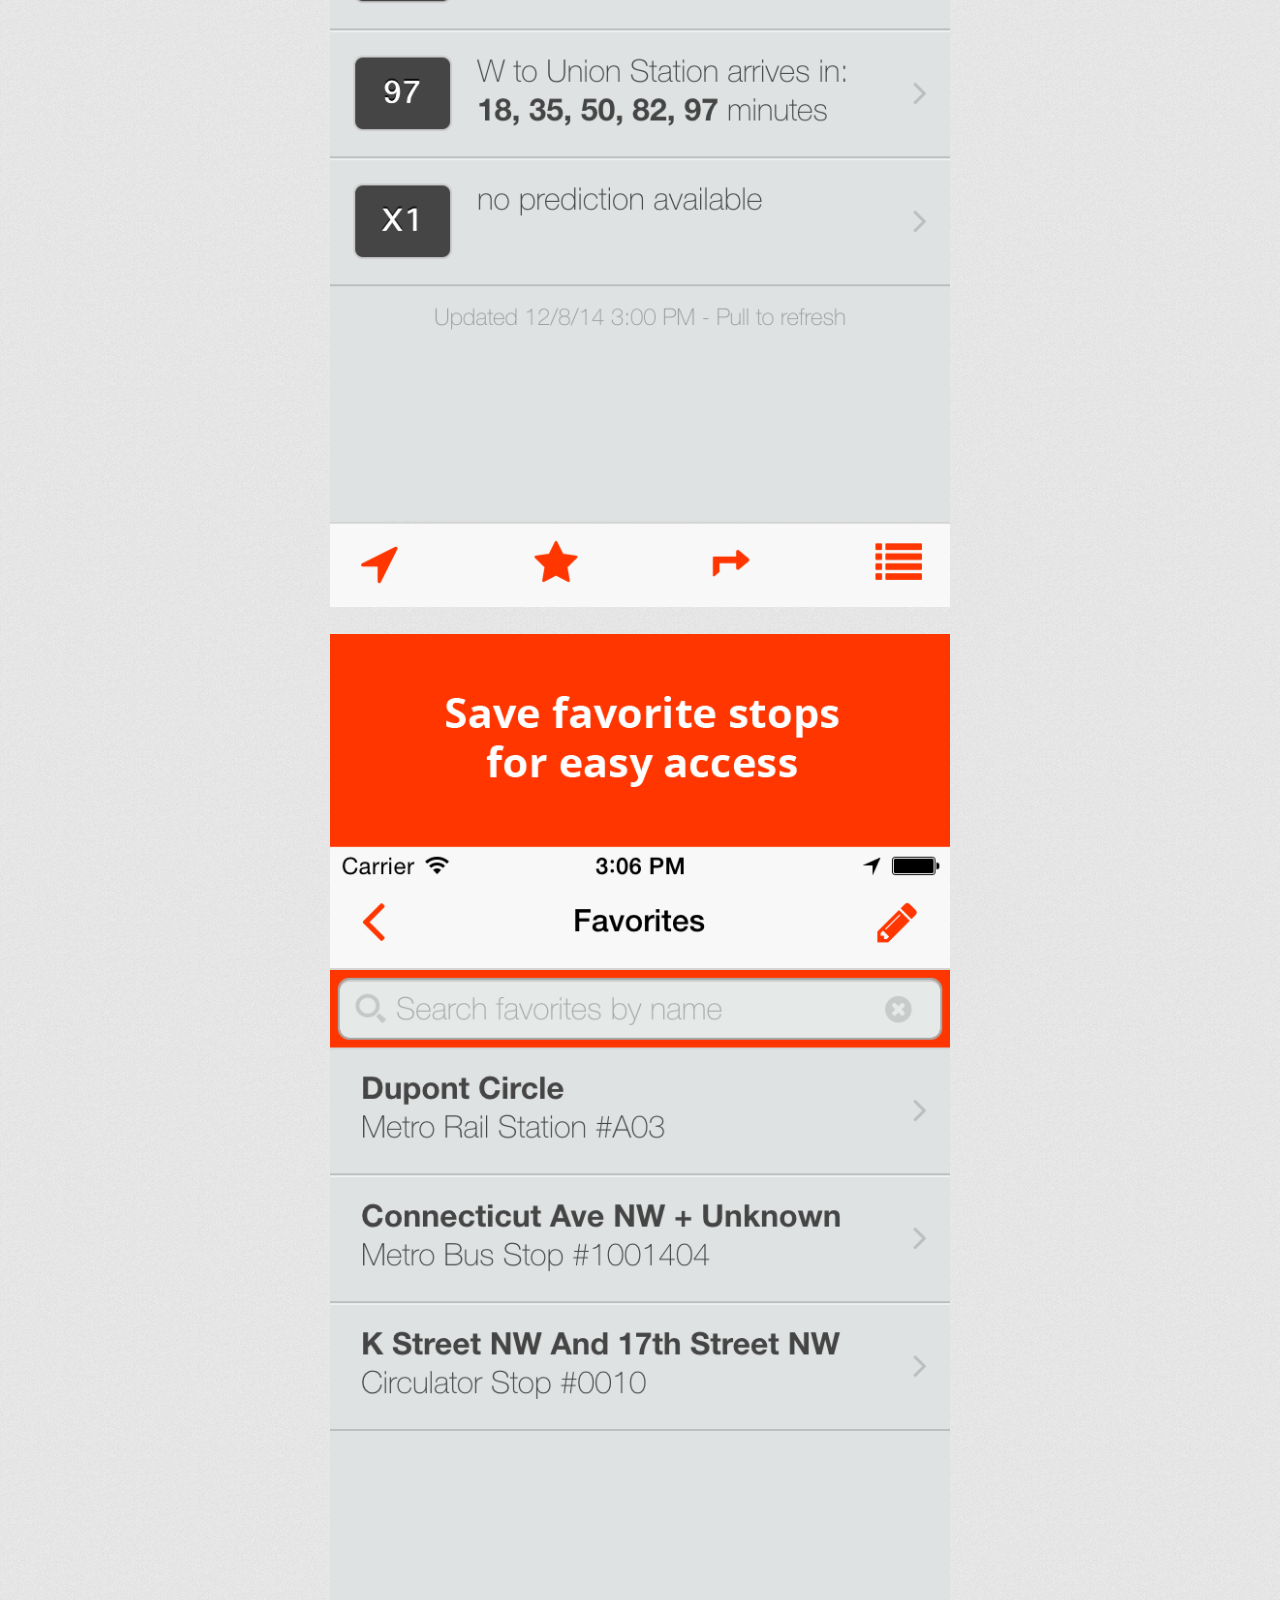
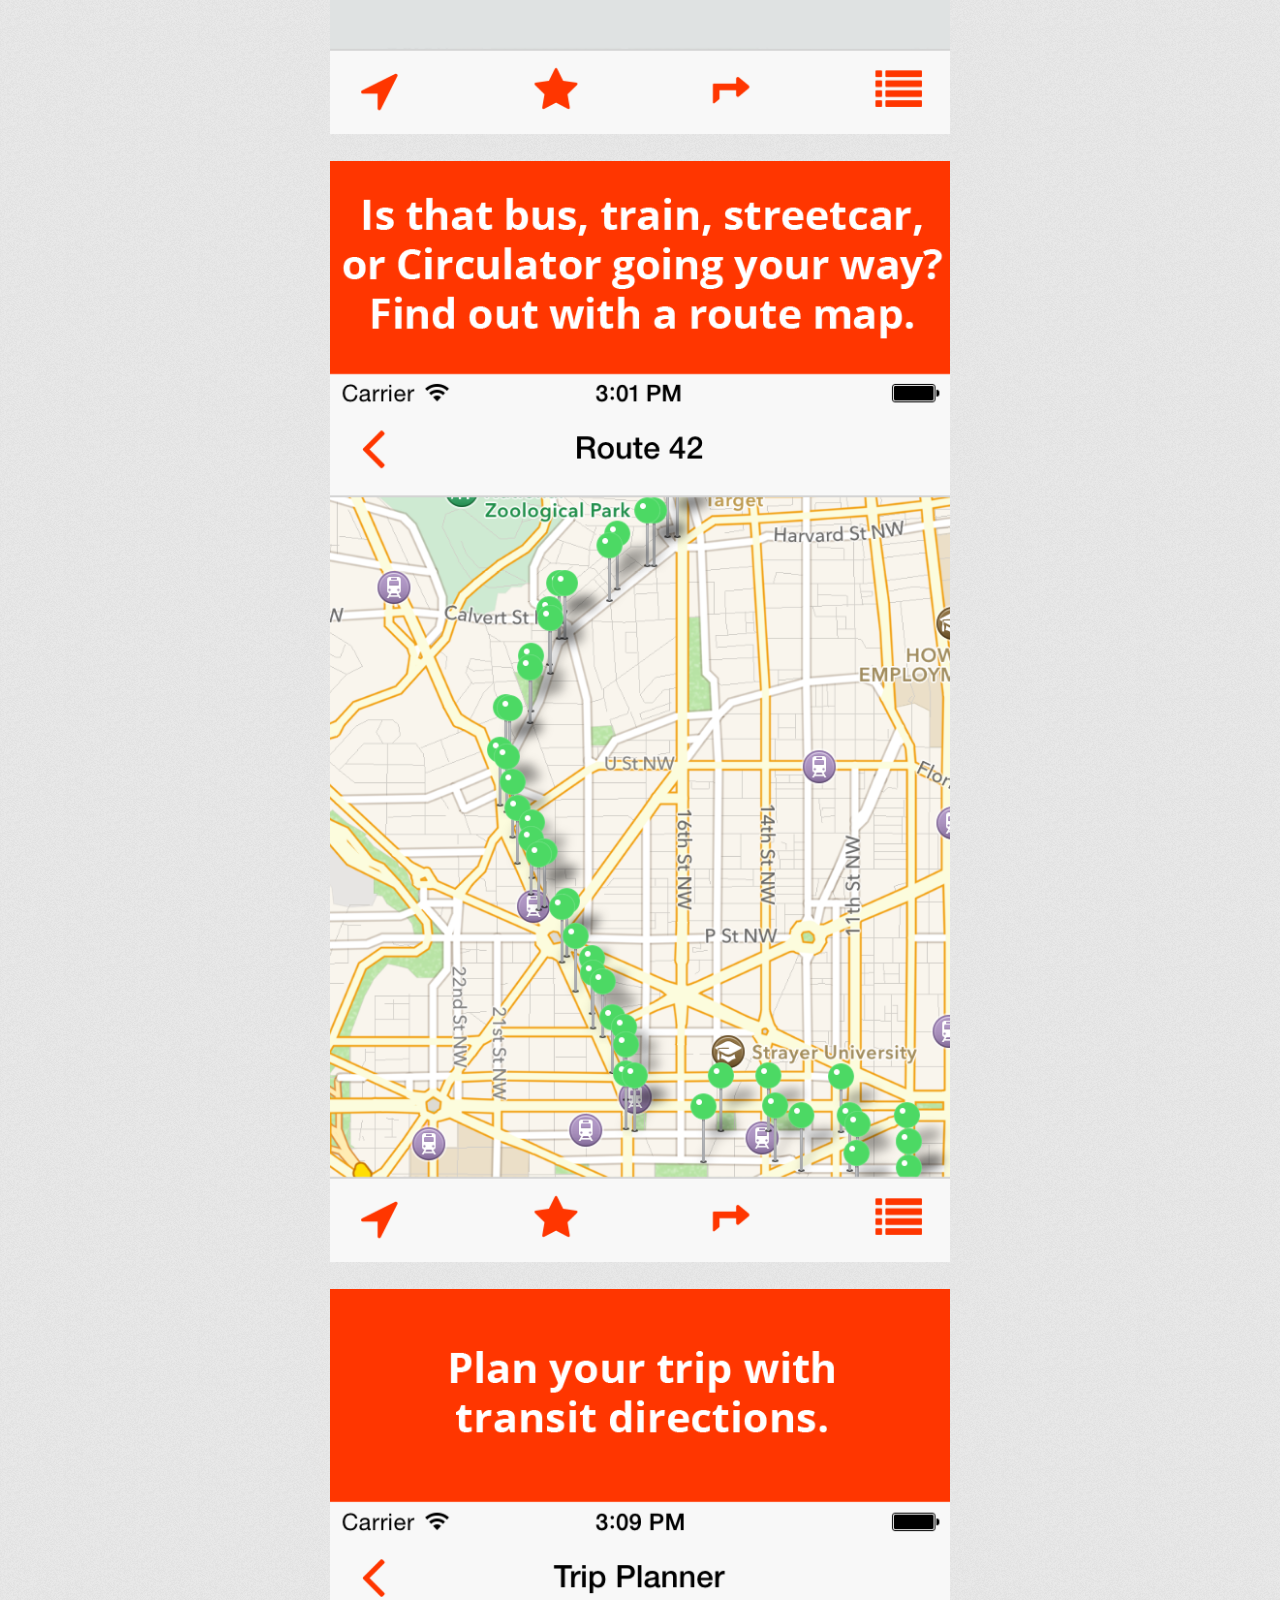
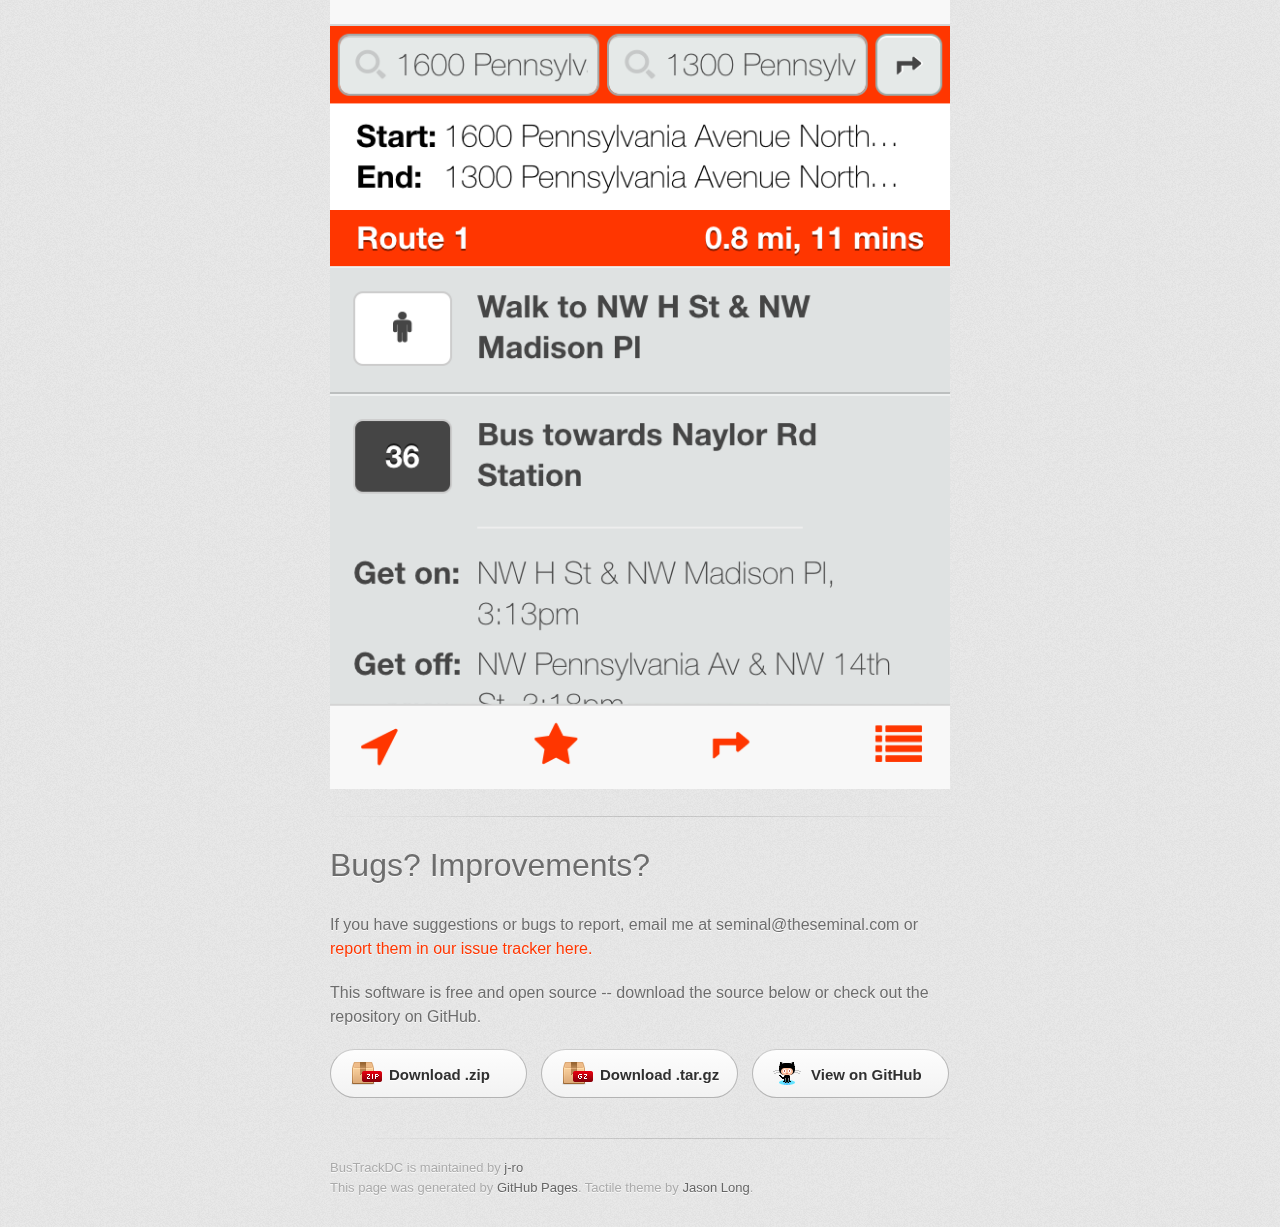
==== commit e3b286ce: "update version" ====
--- a/index.html
+++ b/index.html
@@ -105,7 +105,7 @@
         <header>
         	<a href="https://itunes.apple.com/us/app/bustrackdc/id597188689?ls=1&amp;mt=8"><img src="images/bustrack-icon.png" class="header-image" /></a>
           <h1>BusTrackDC</h1>
-          <small>version 1.8.9</small>
+          <small>version 1.8.10</small>
           <h2>Live in DC and ride the bus, rail, streetcar, or Circulator? BusTrackDC tells you when the next one arrives!</h2>
         </header>
         
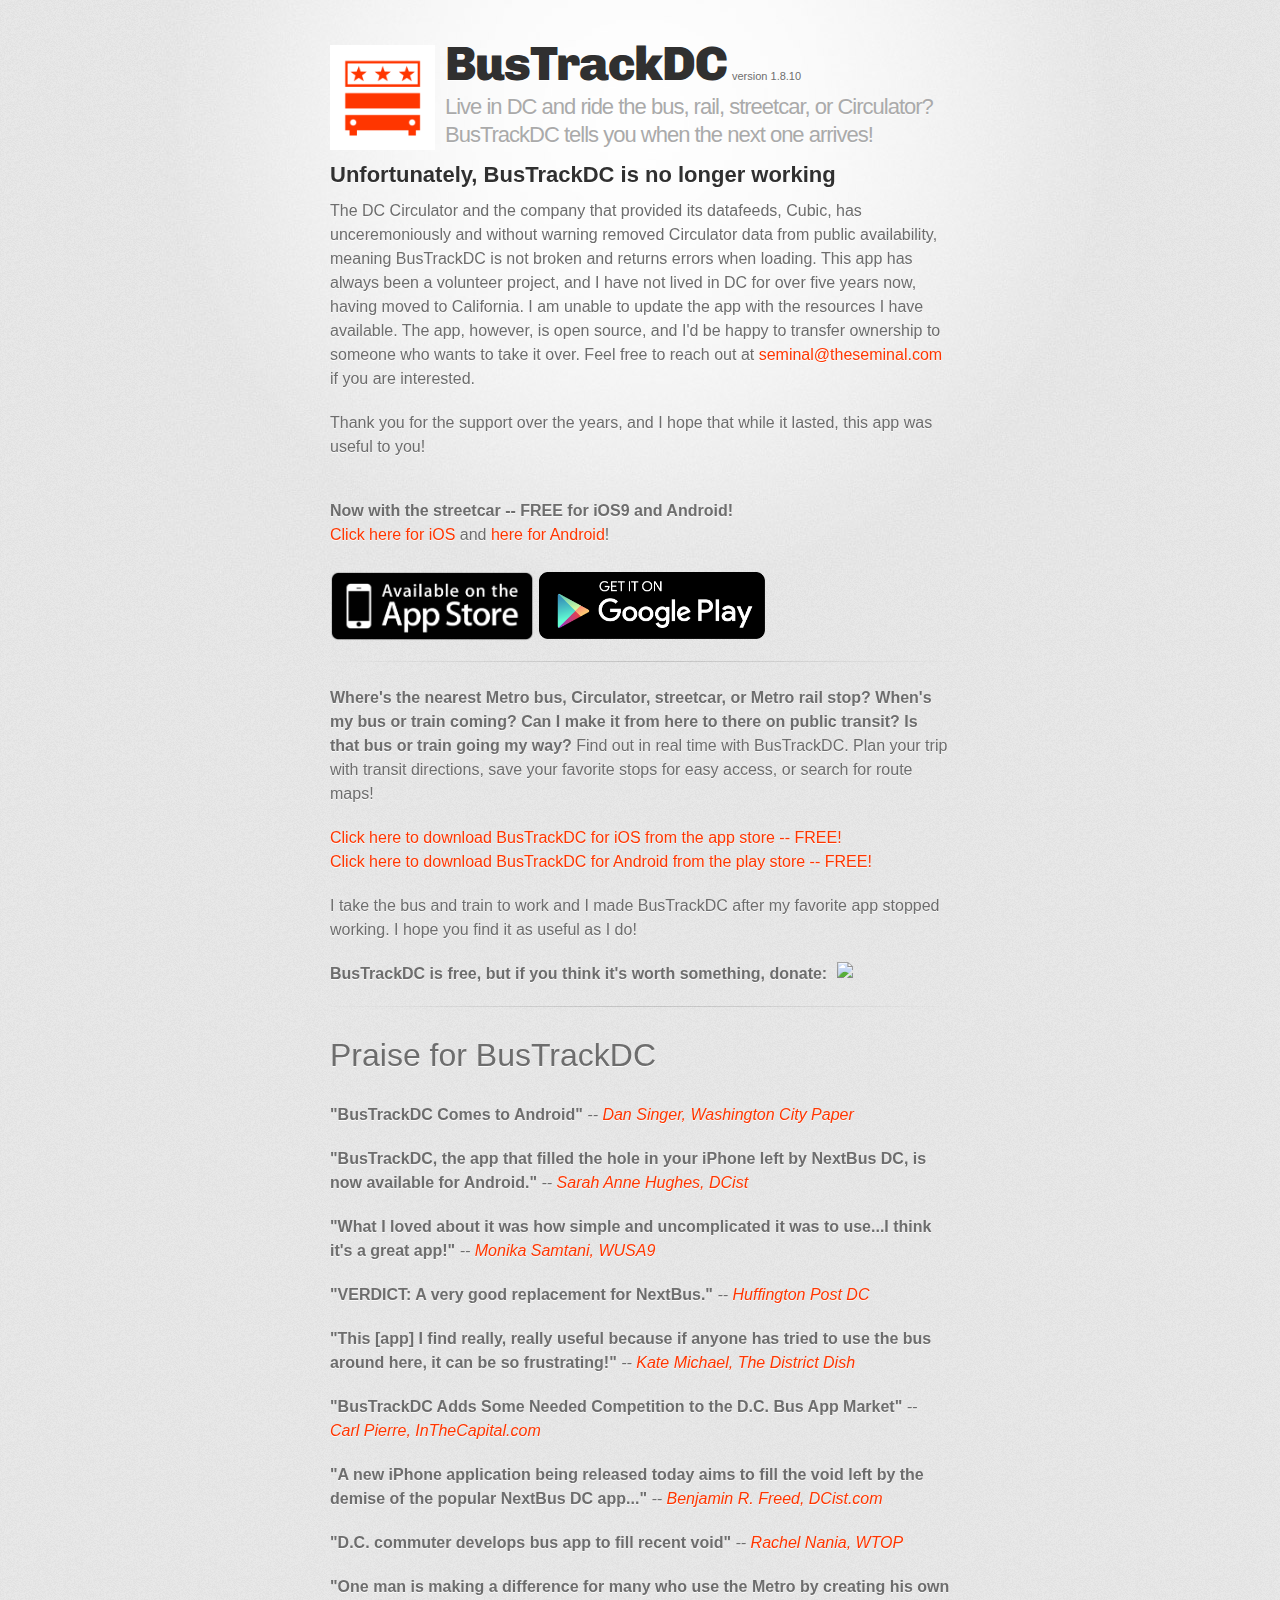
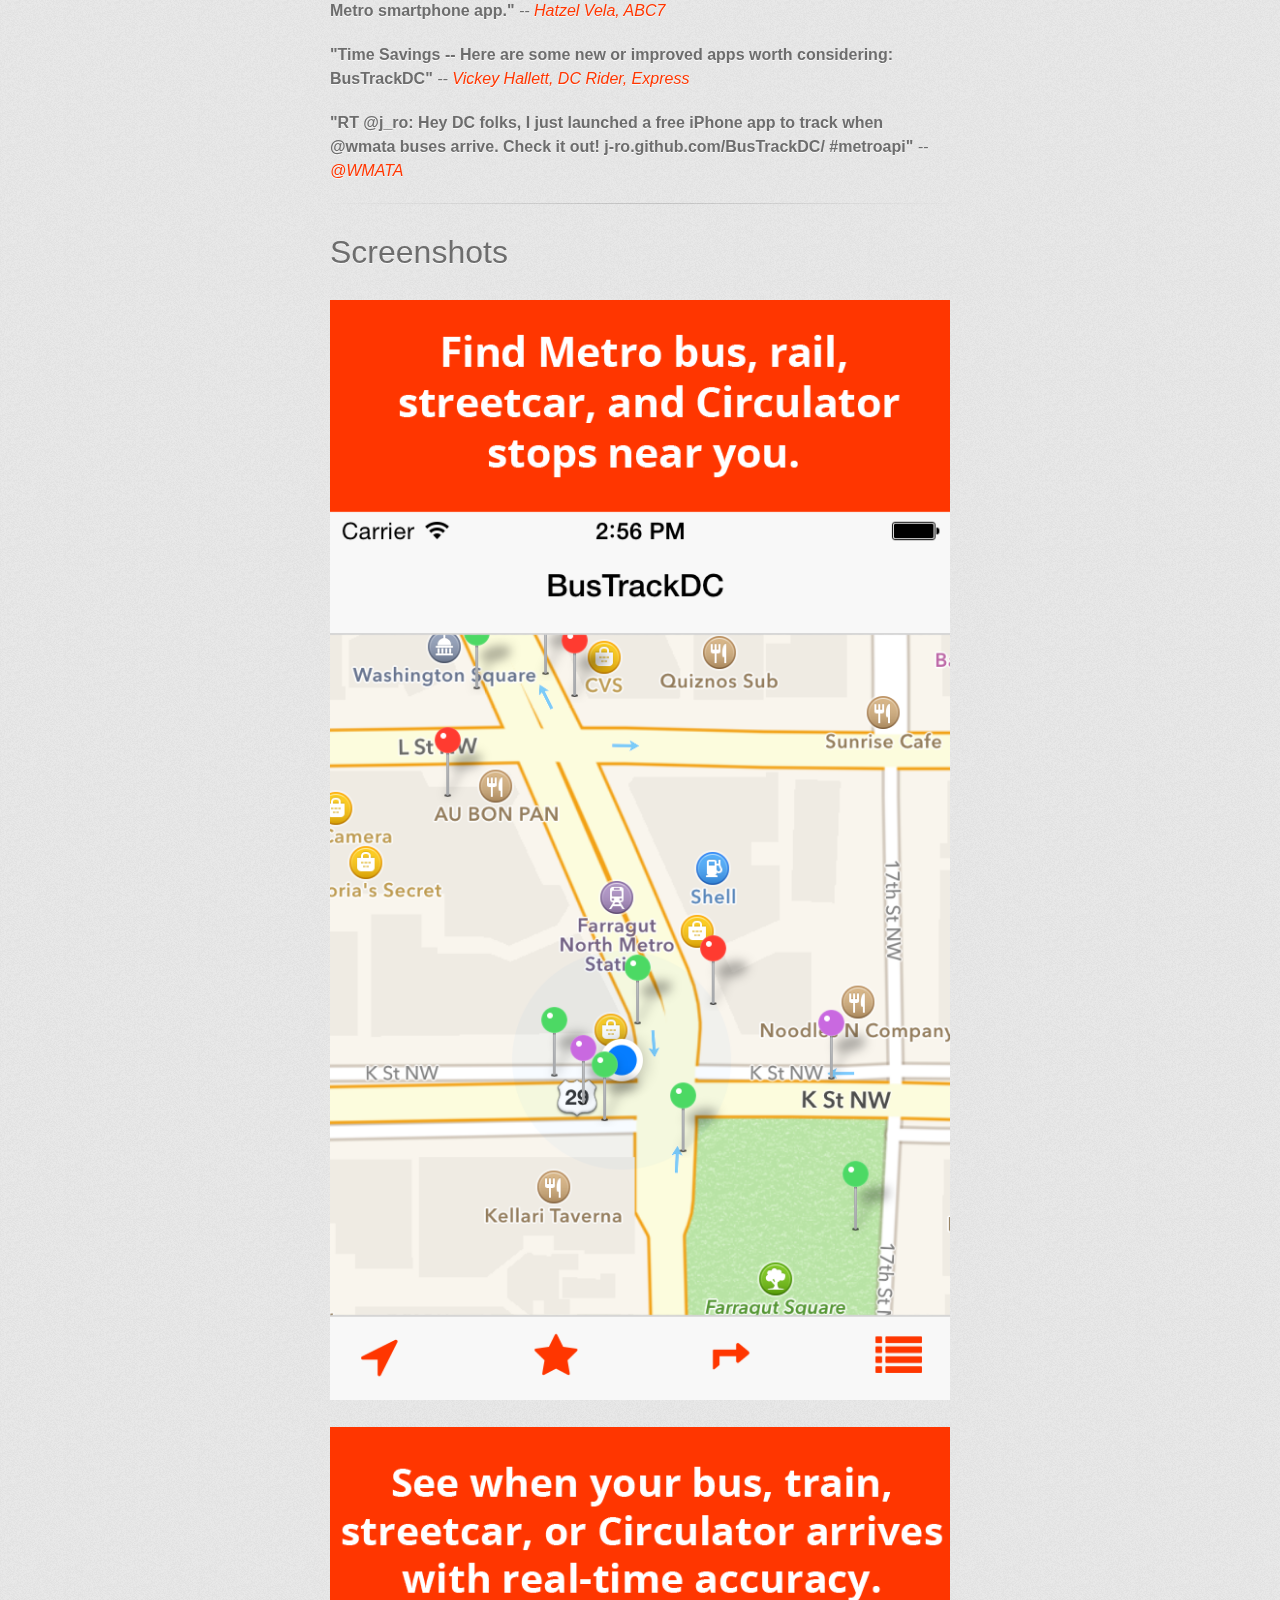
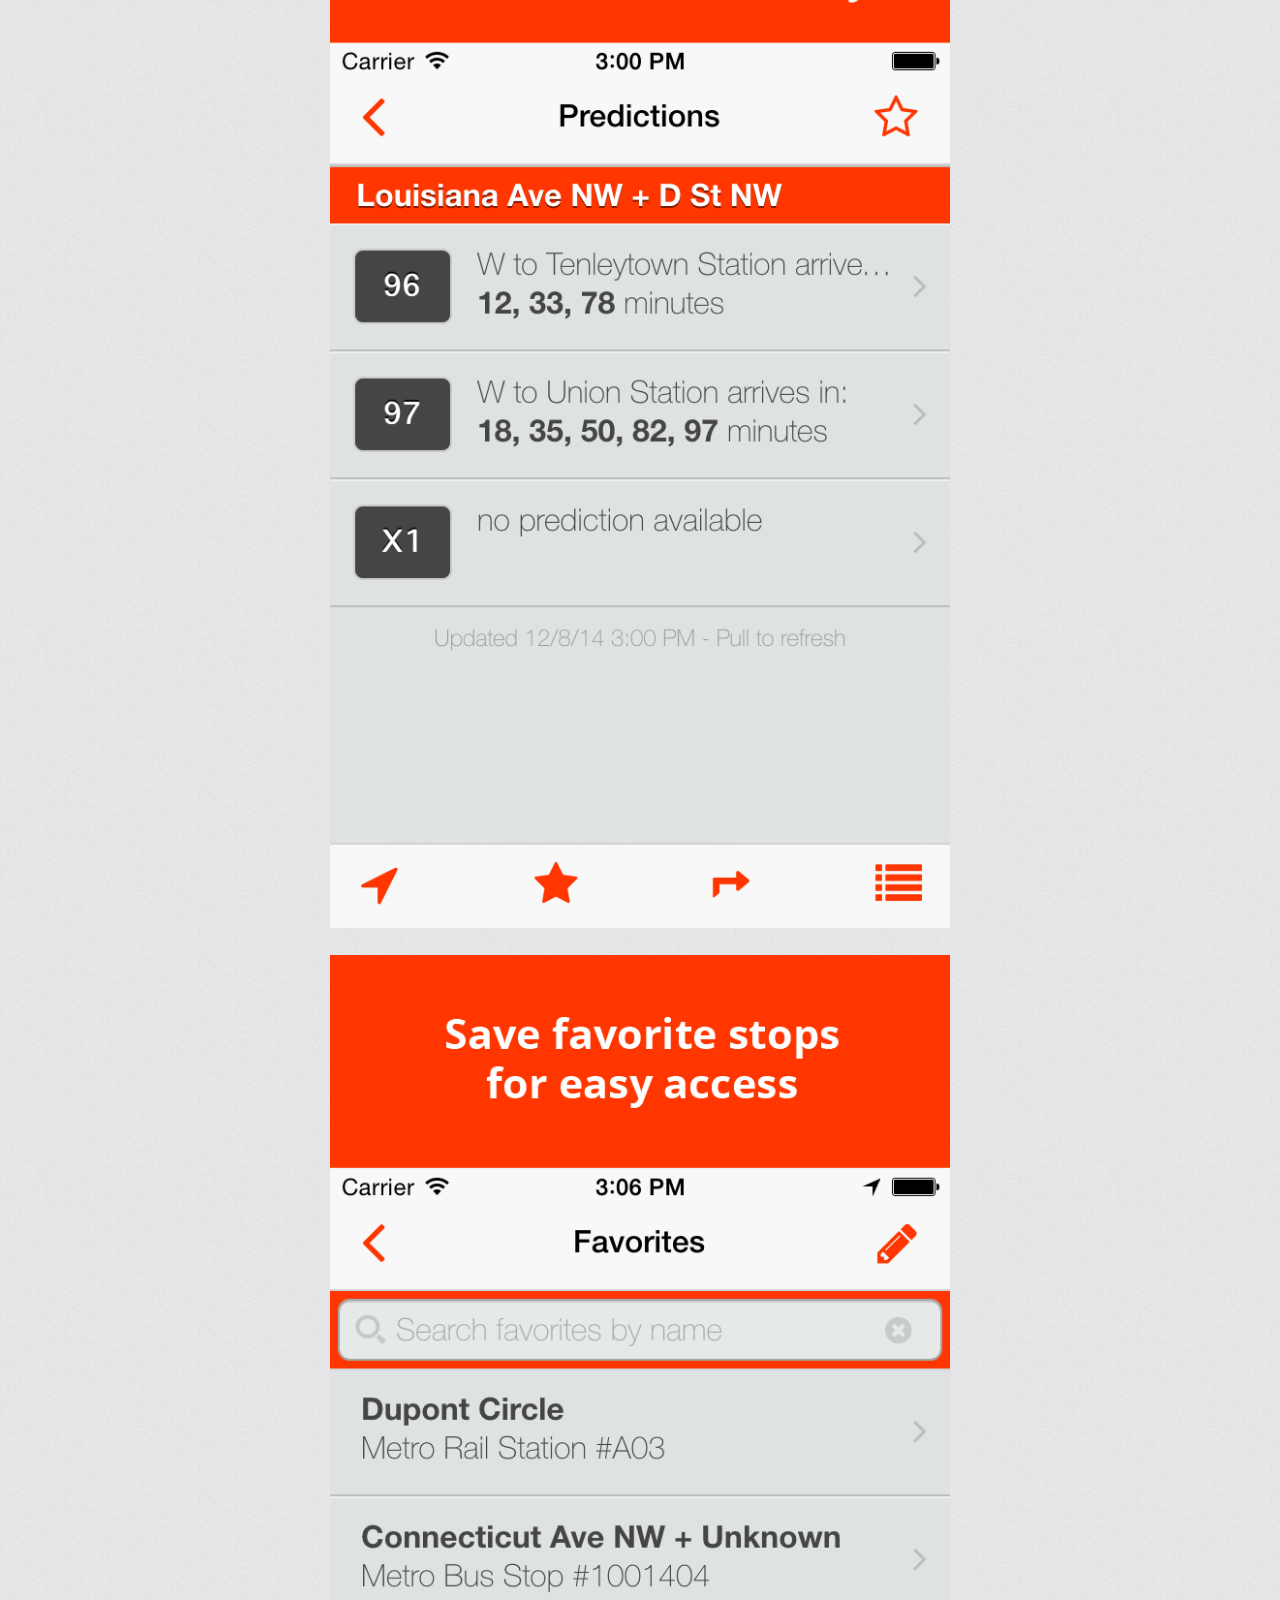
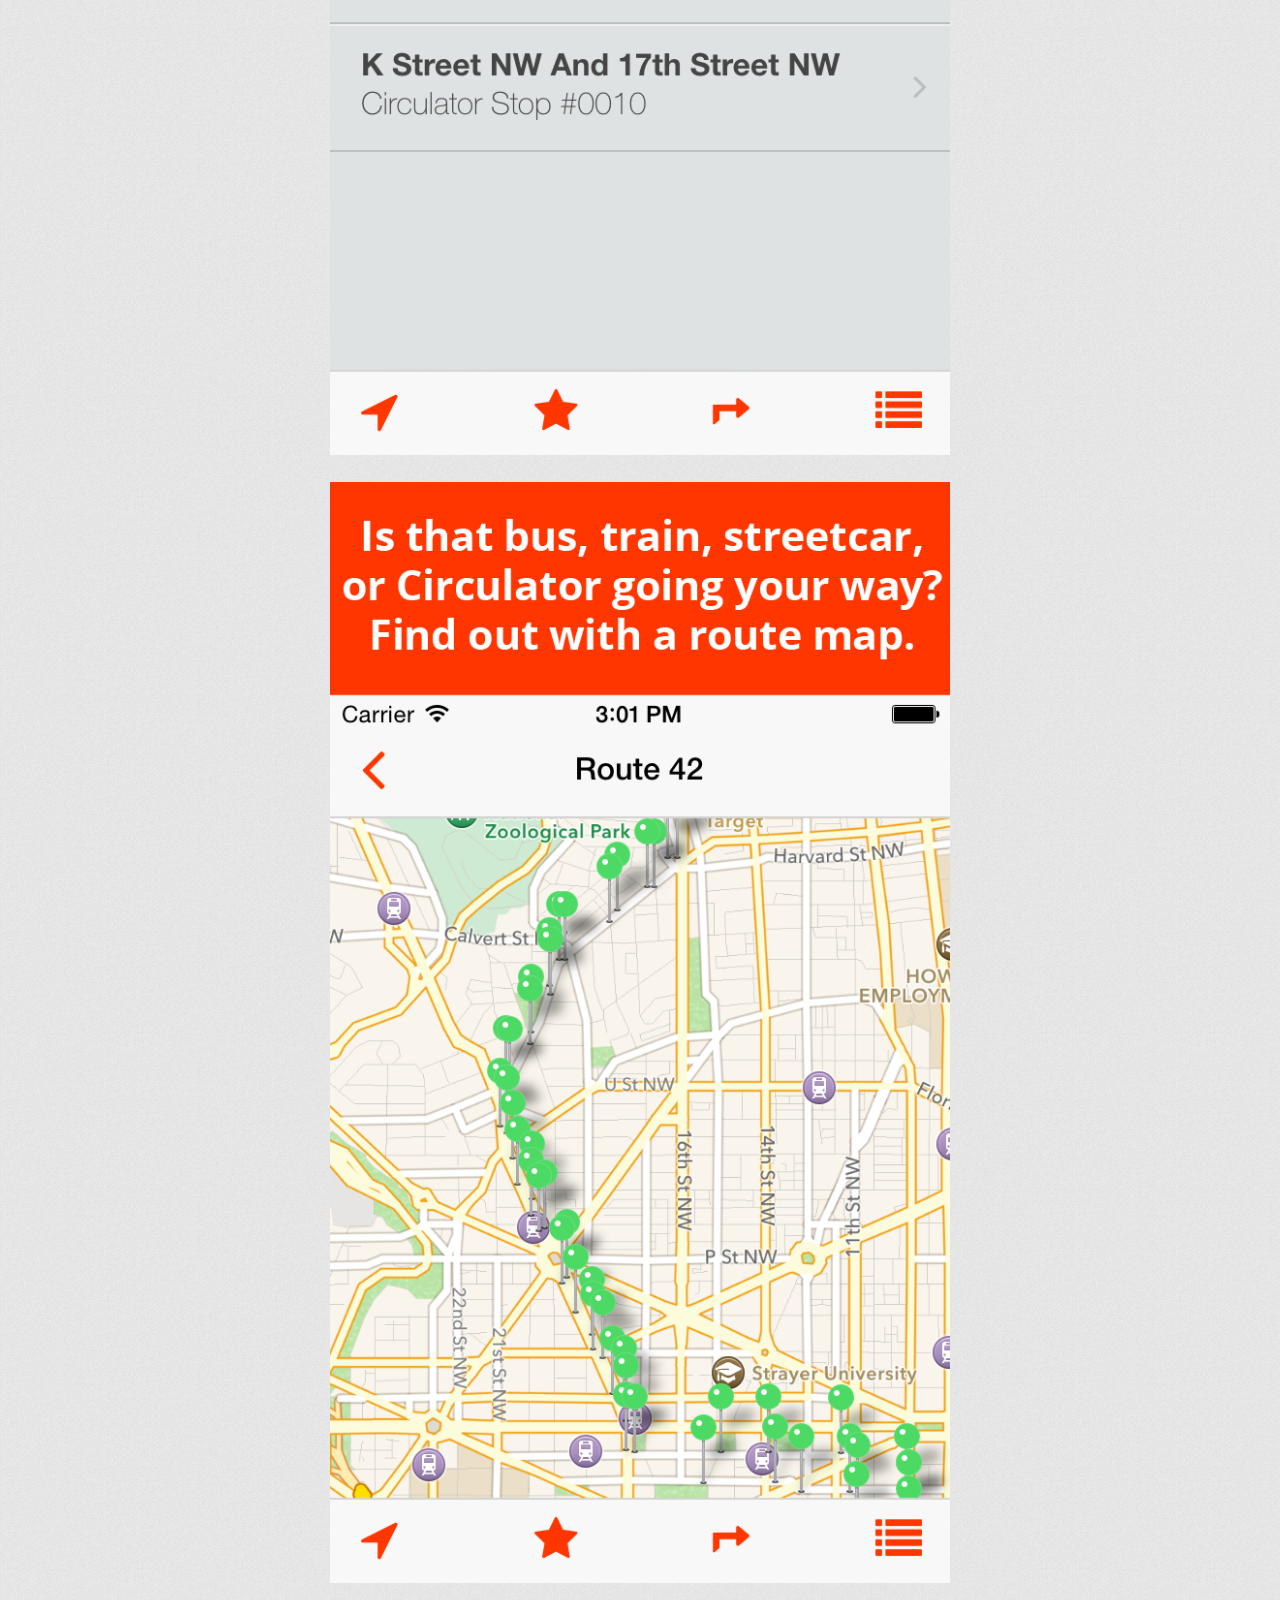
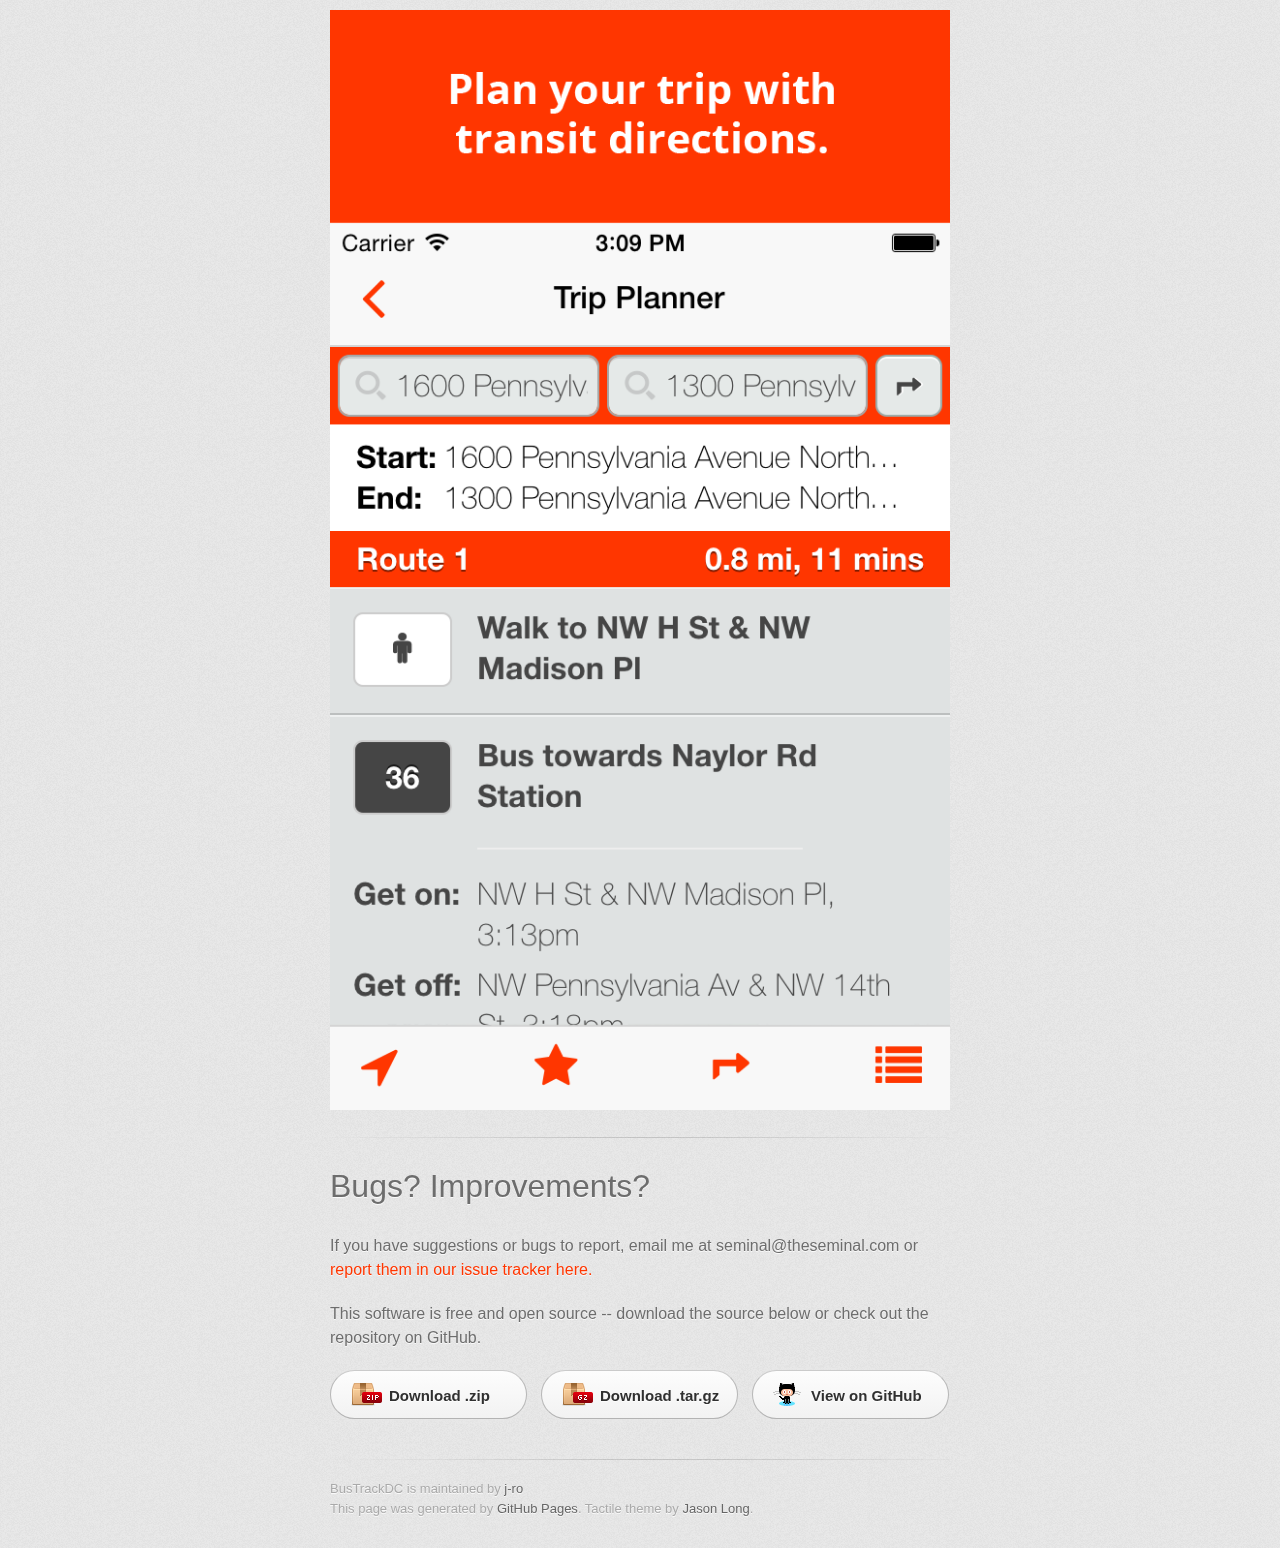
==== commit 64dd82d3: "Update index.html" ====
--- a/index.html
+++ b/index.html
@@ -109,6 +109,11 @@
           <h2>Live in DC and ride the bus, rail, streetcar, or Circulator? BusTrackDC tells you when the next one arrives!</h2>
         </header>
         
+        <h2>Unfortunately, BusTrackDC is no longer working</h2>
+        
+        <p>The DC Circulator and the company that provided its datafeeds, Cubic, has unceremoniously and without warning removed Circulator data from public availability, meaning BusTrackDC is not broken and returns errors when loading. This app has always been a volunteer project, and I have not lived in DC for over five years now, having moved to California. I am unable to update the app with the resources I have available. The app, however, is open source, and I'd be happy to transfer ownership to someone who wants to take it over. Feel free to reach out at <a href="mailto:seminal@theseminal.com">seminal@theseminal.com</a> if you are interested.</p>
+        <p>Thank you for the support over the years, and I hope that while it lasted, this app was useful to you!</p>
+        
 
         
        <p class="clear padding-top"><strong>Now with the streetcar -- FREE for iOS9 and Android!</strong> <br/><a href="https://itunes.apple.com/us/app/bustrackdc/id597188689?ls=1&amp;mt=8">Click here for iOS</a> and <a href="https://play.google.com/store/apps/details?id=com.JasonRosenbaum.BusTrackDC">here for Android</a>!</p>
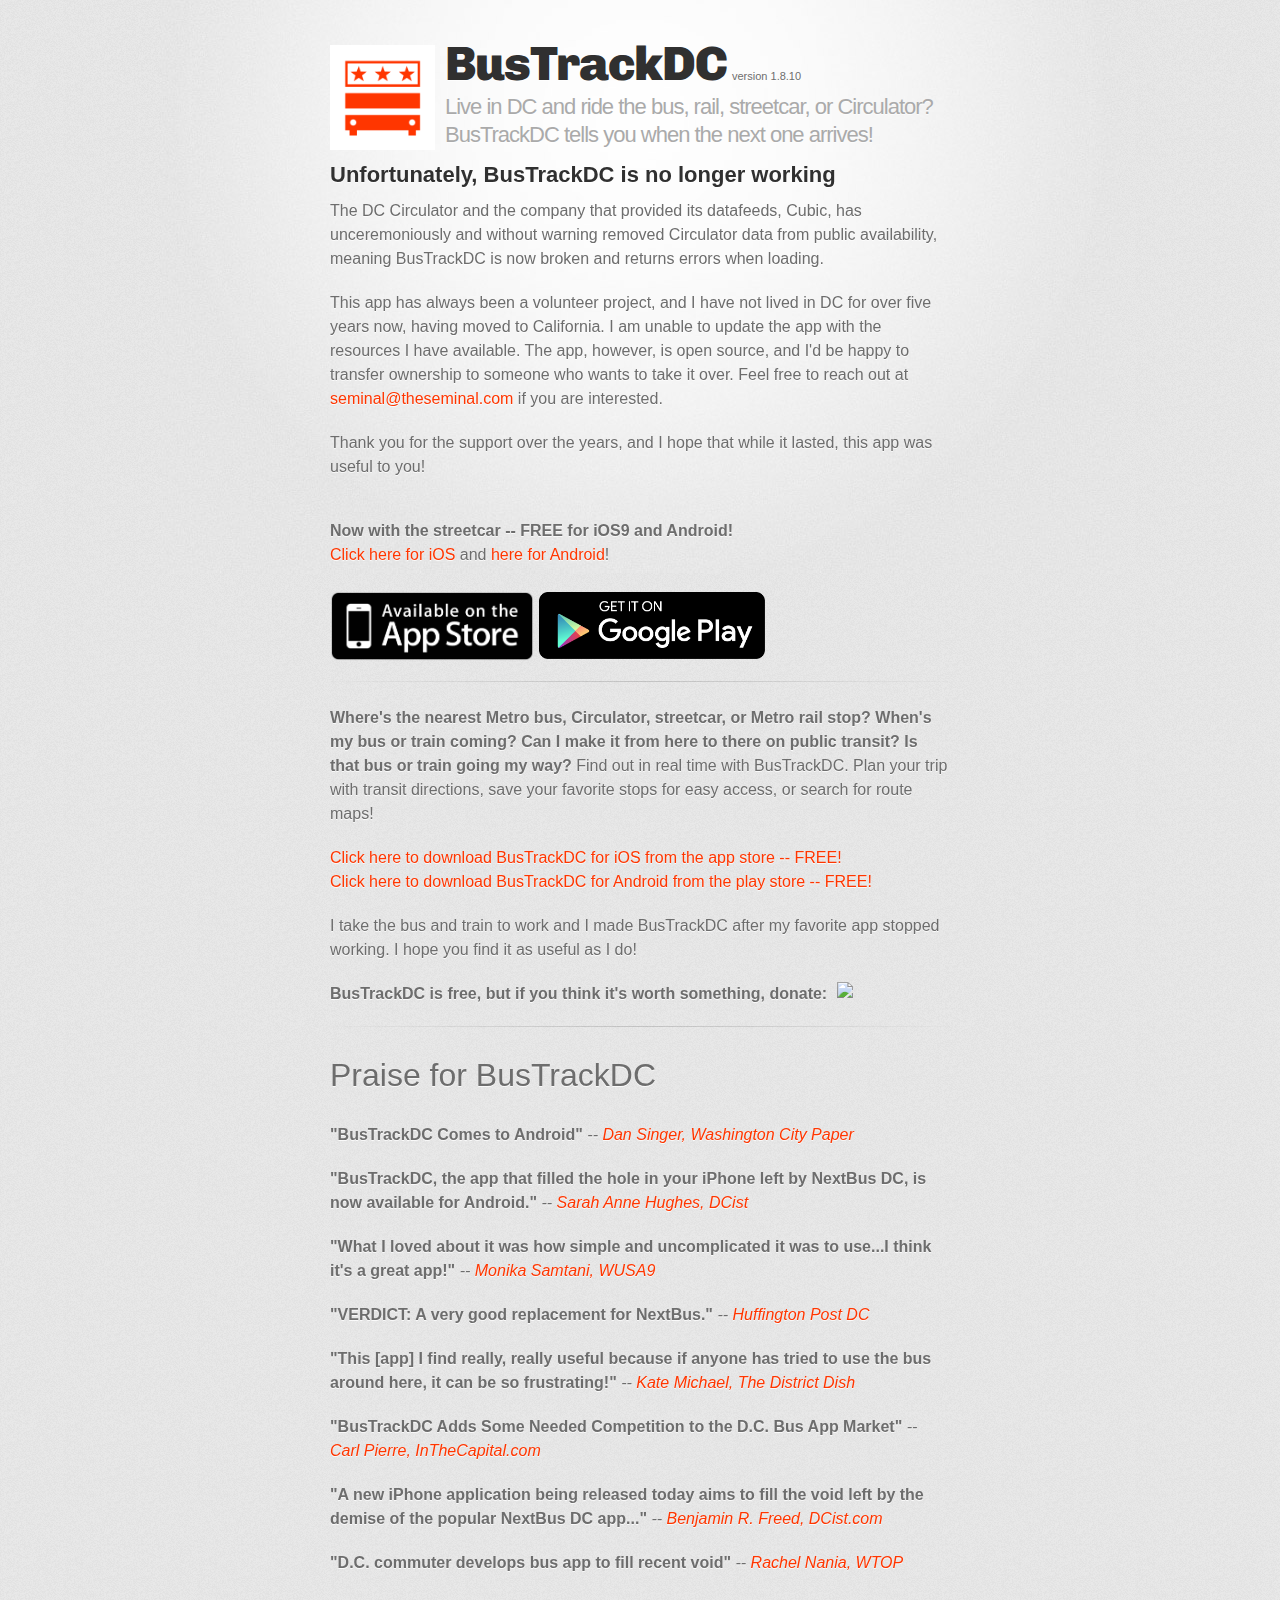
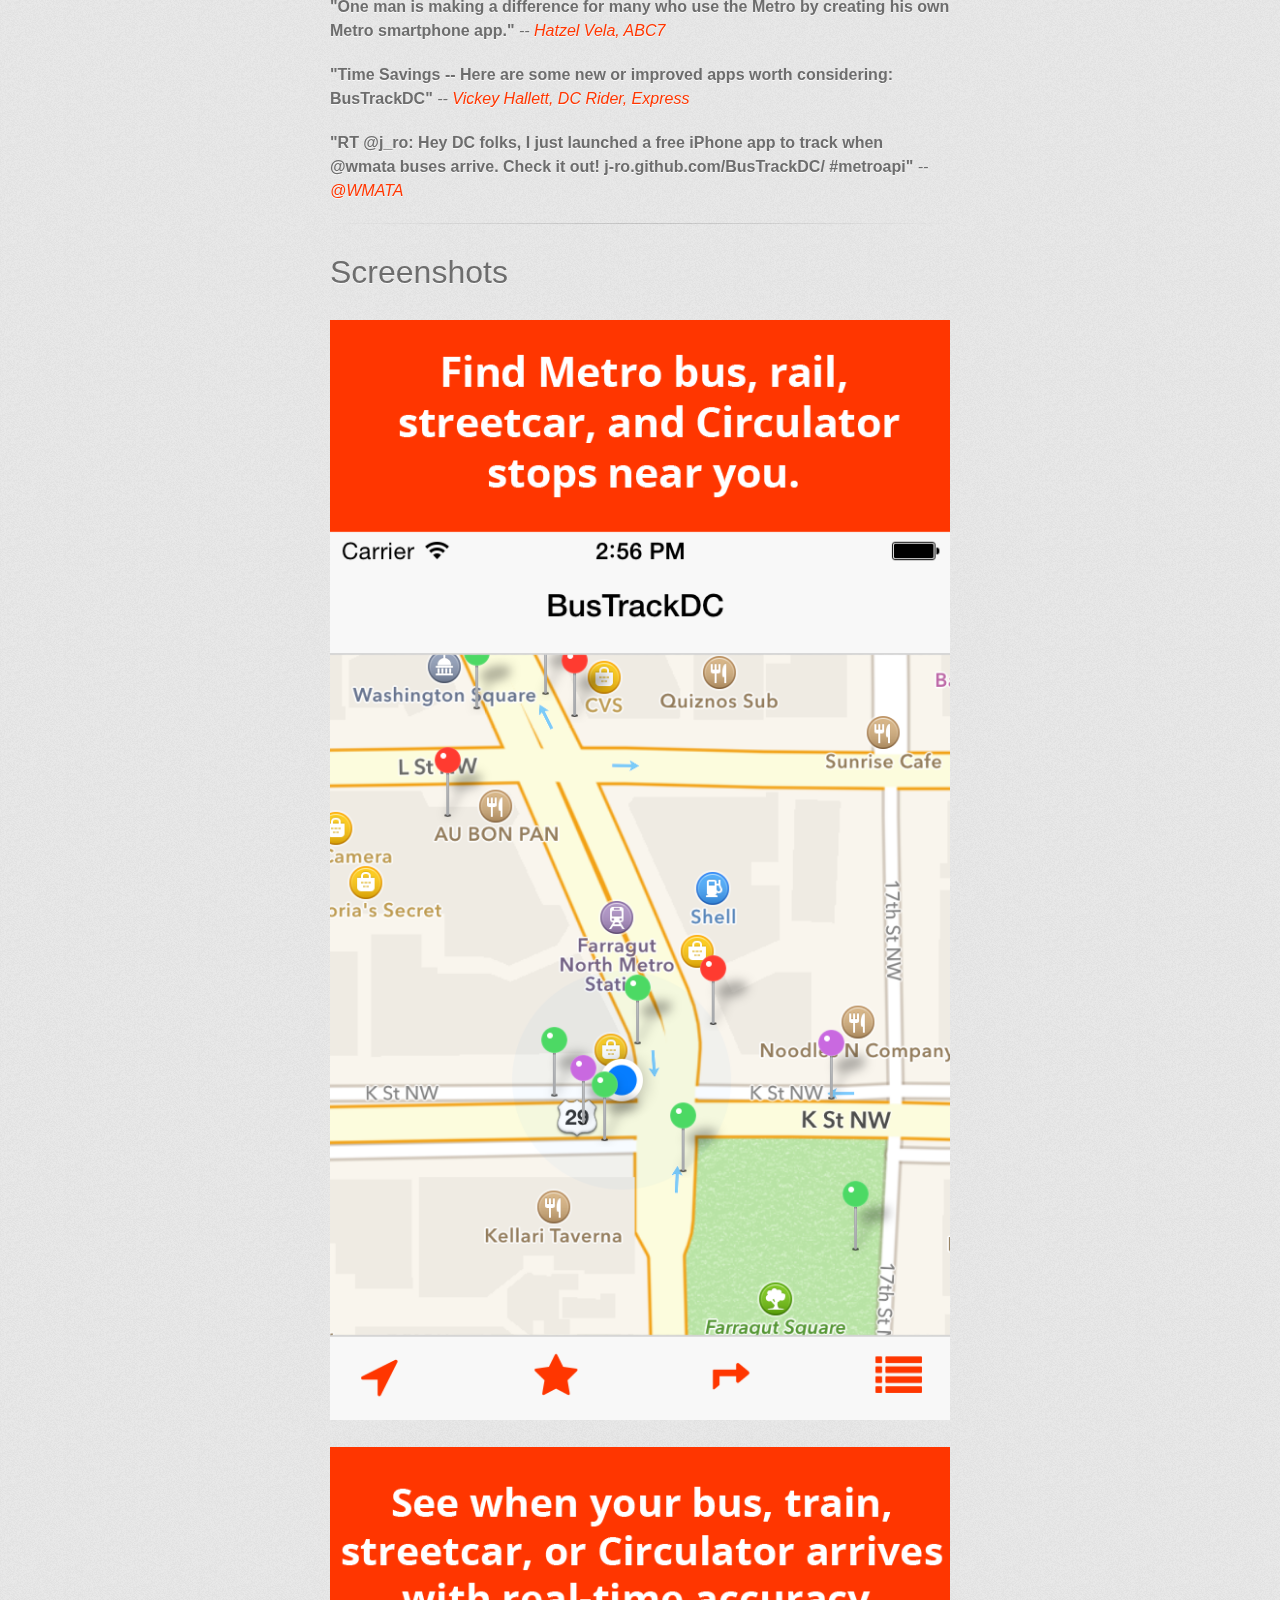
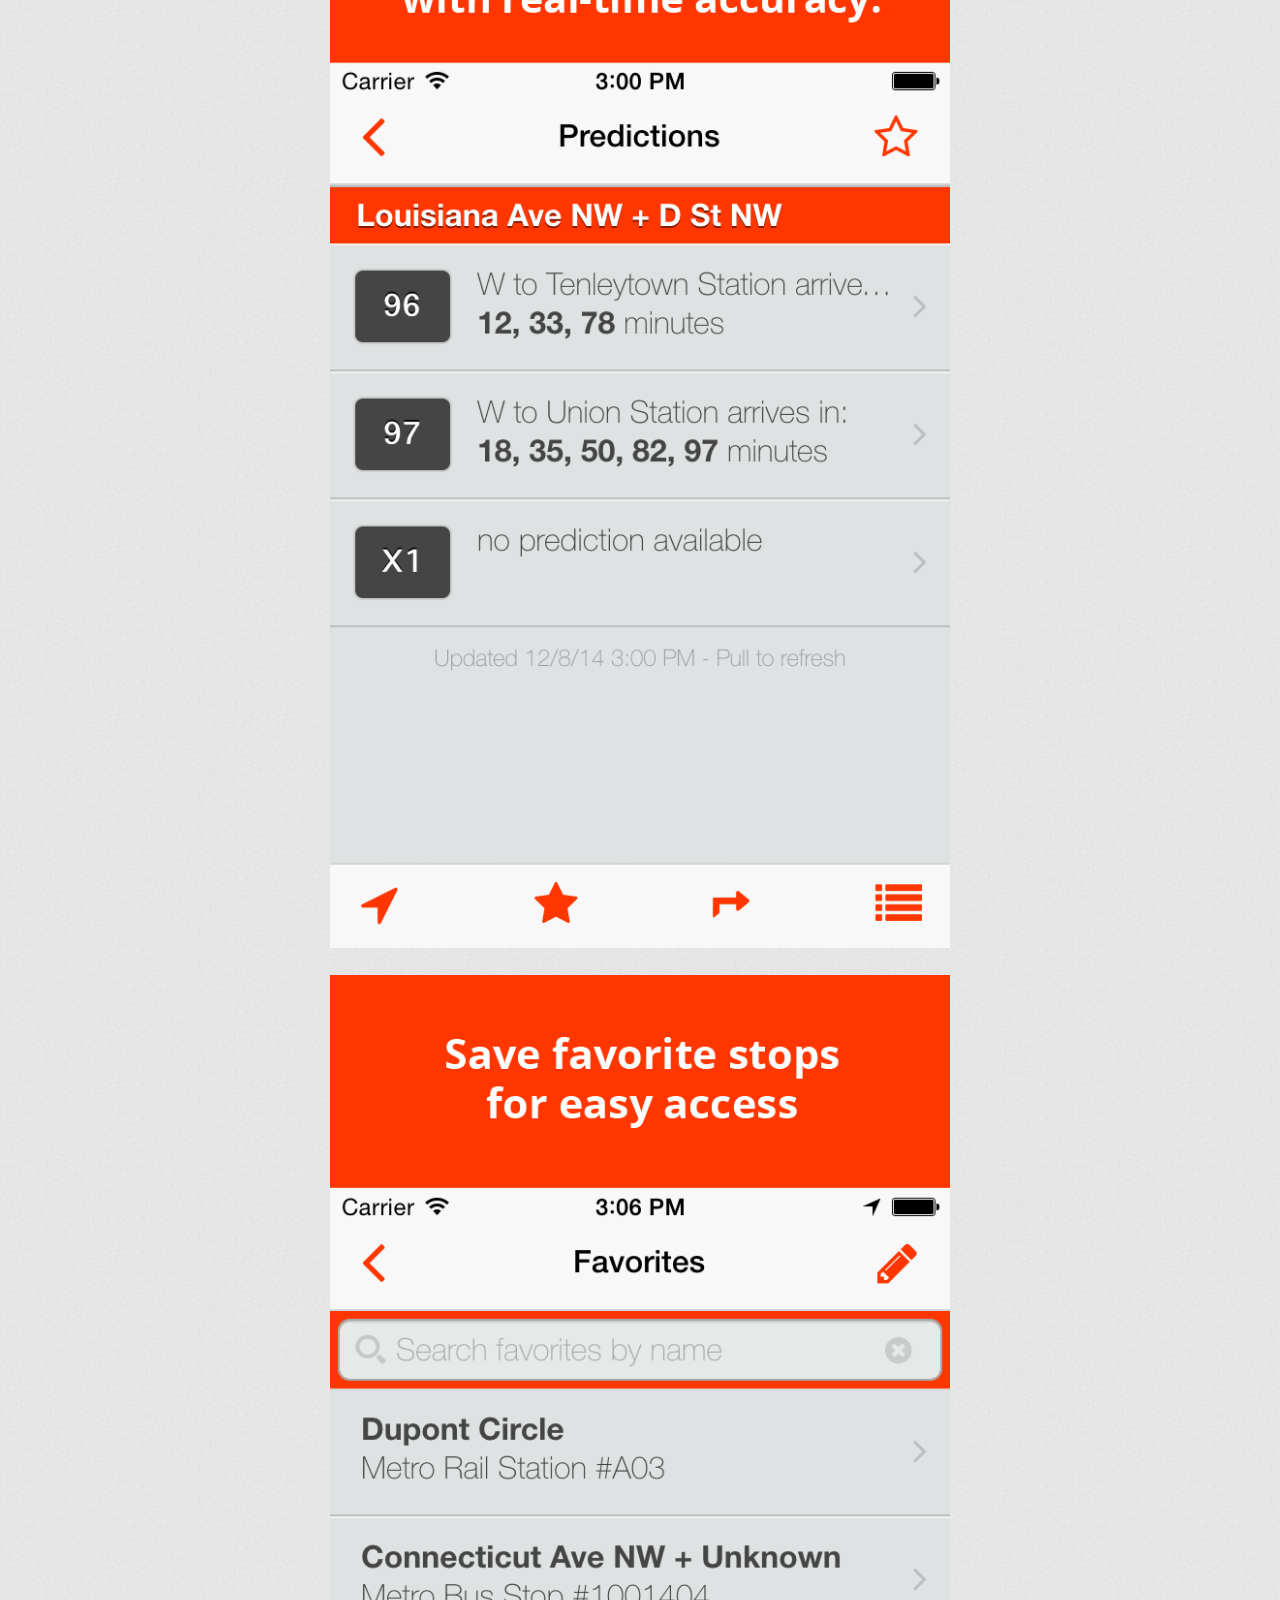
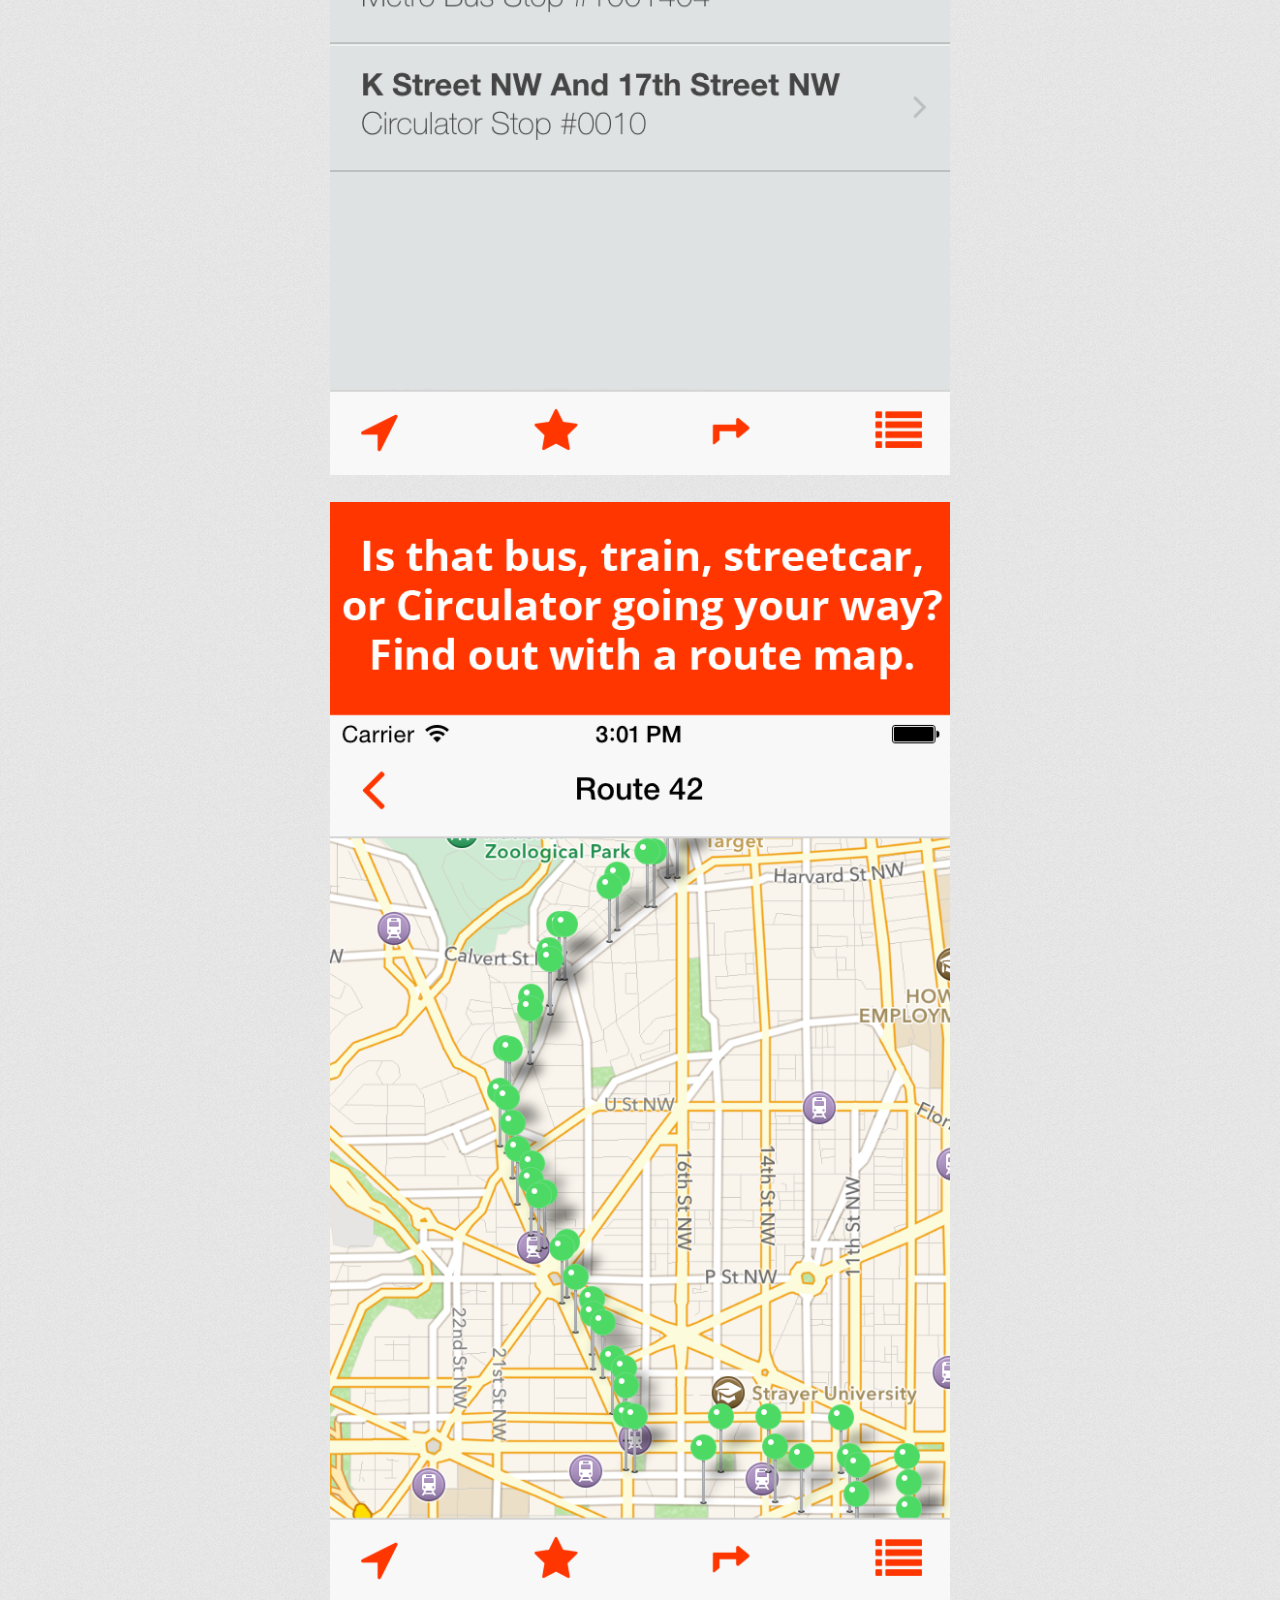
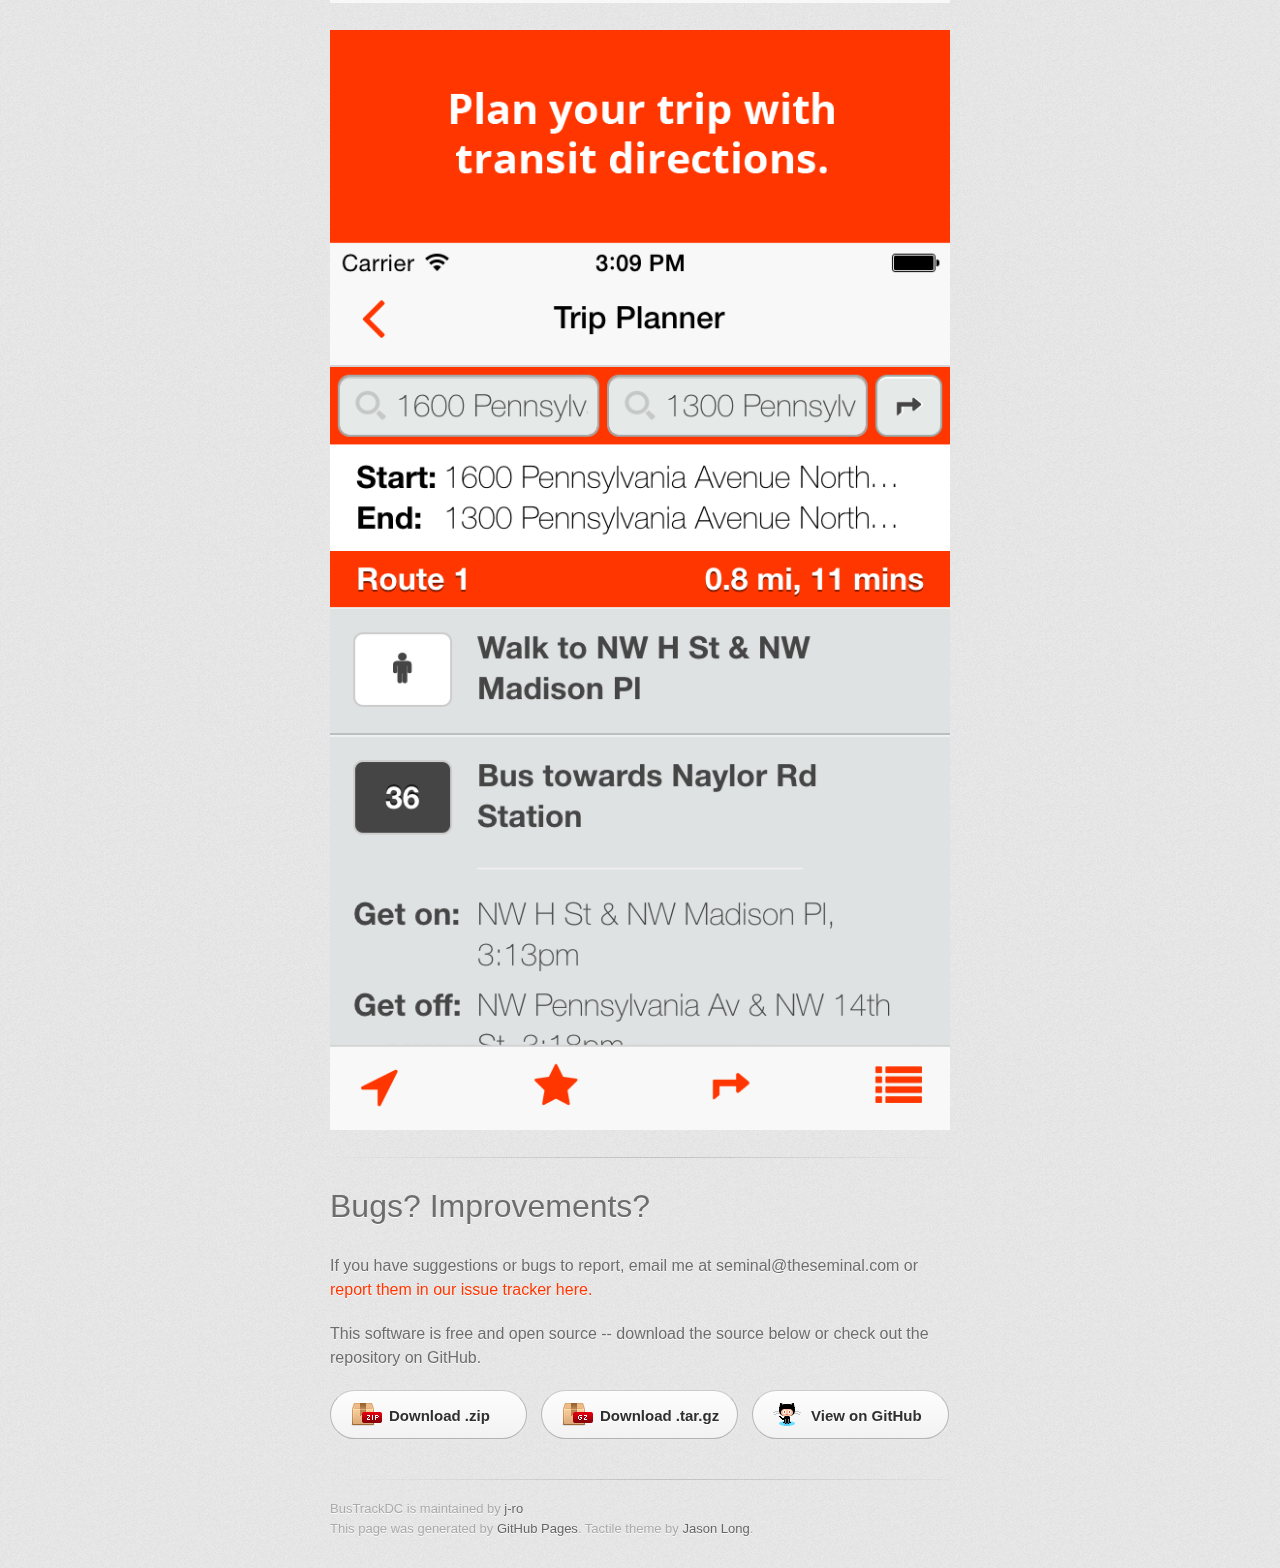
==== commit 4798a1a2: "Update index.html" ====
--- a/index.html
+++ b/index.html
@@ -108,10 +108,12 @@
           <small>version 1.8.10</small>
           <h2>Live in DC and ride the bus, rail, streetcar, or Circulator? BusTrackDC tells you when the next one arrives!</h2>
         </header>
-        
+        <br/>
+        <br/>
         <h2>Unfortunately, BusTrackDC is no longer working</h2>
         
-        <p>The DC Circulator and the company that provided its datafeeds, Cubic, has unceremoniously and without warning removed Circulator data from public availability, meaning BusTrackDC is not broken and returns errors when loading. This app has always been a volunteer project, and I have not lived in DC for over five years now, having moved to California. I am unable to update the app with the resources I have available. The app, however, is open source, and I'd be happy to transfer ownership to someone who wants to take it over. Feel free to reach out at <a href="mailto:seminal@theseminal.com">seminal@theseminal.com</a> if you are interested.</p>
+        <p>The DC Circulator and the company that provided its datafeeds, Cubic, has unceremoniously and without warning removed Circulator data from public availability, meaning BusTrackDC is now broken and returns errors when loading.</p> 
+        <p>This app has always been a volunteer project, and I have not lived in DC for over five years now, having moved to California. I am unable to update the app with the resources I have available. The app, however, is open source, and I'd be happy to transfer ownership to someone who wants to take it over. Feel free to reach out at <a href="mailto:seminal@theseminal.com">seminal@theseminal.com</a> if you are interested.</p>
         <p>Thank you for the support over the years, and I hope that while it lasted, this app was useful to you!</p>
         
 
